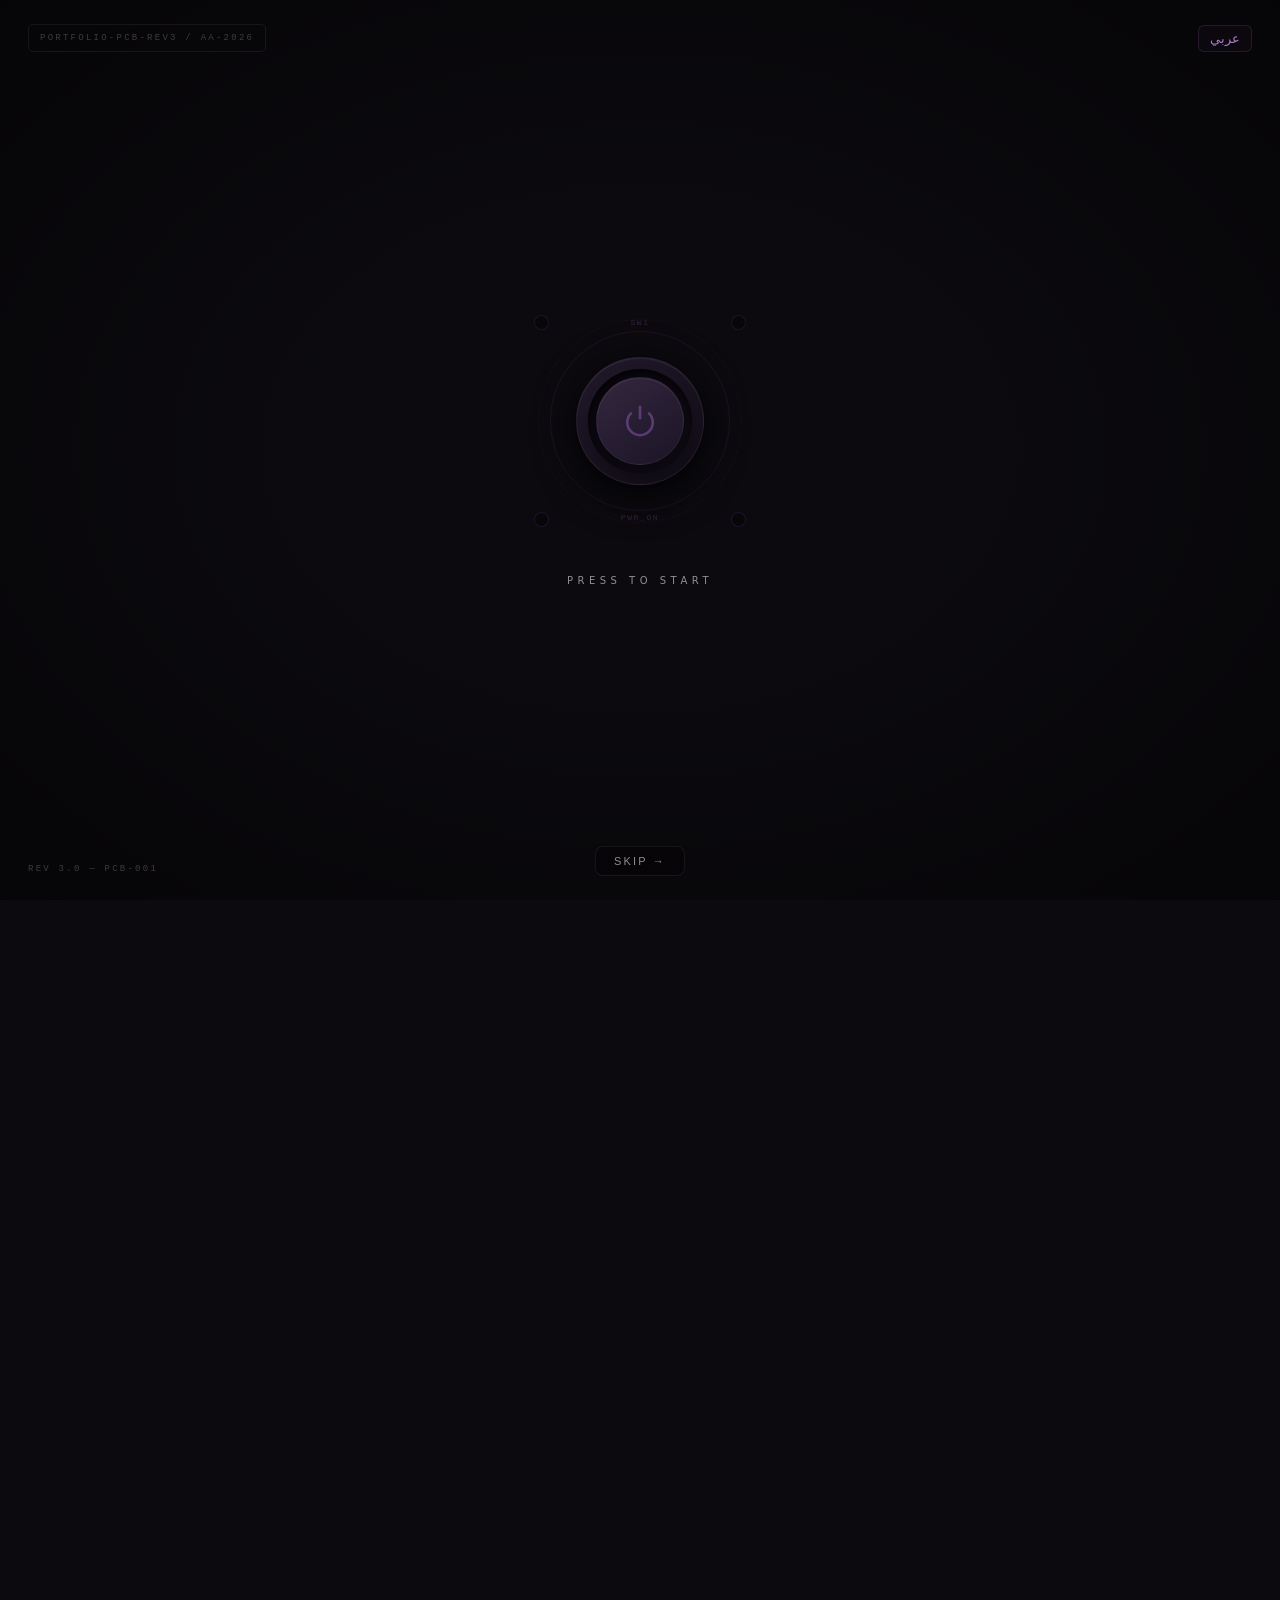
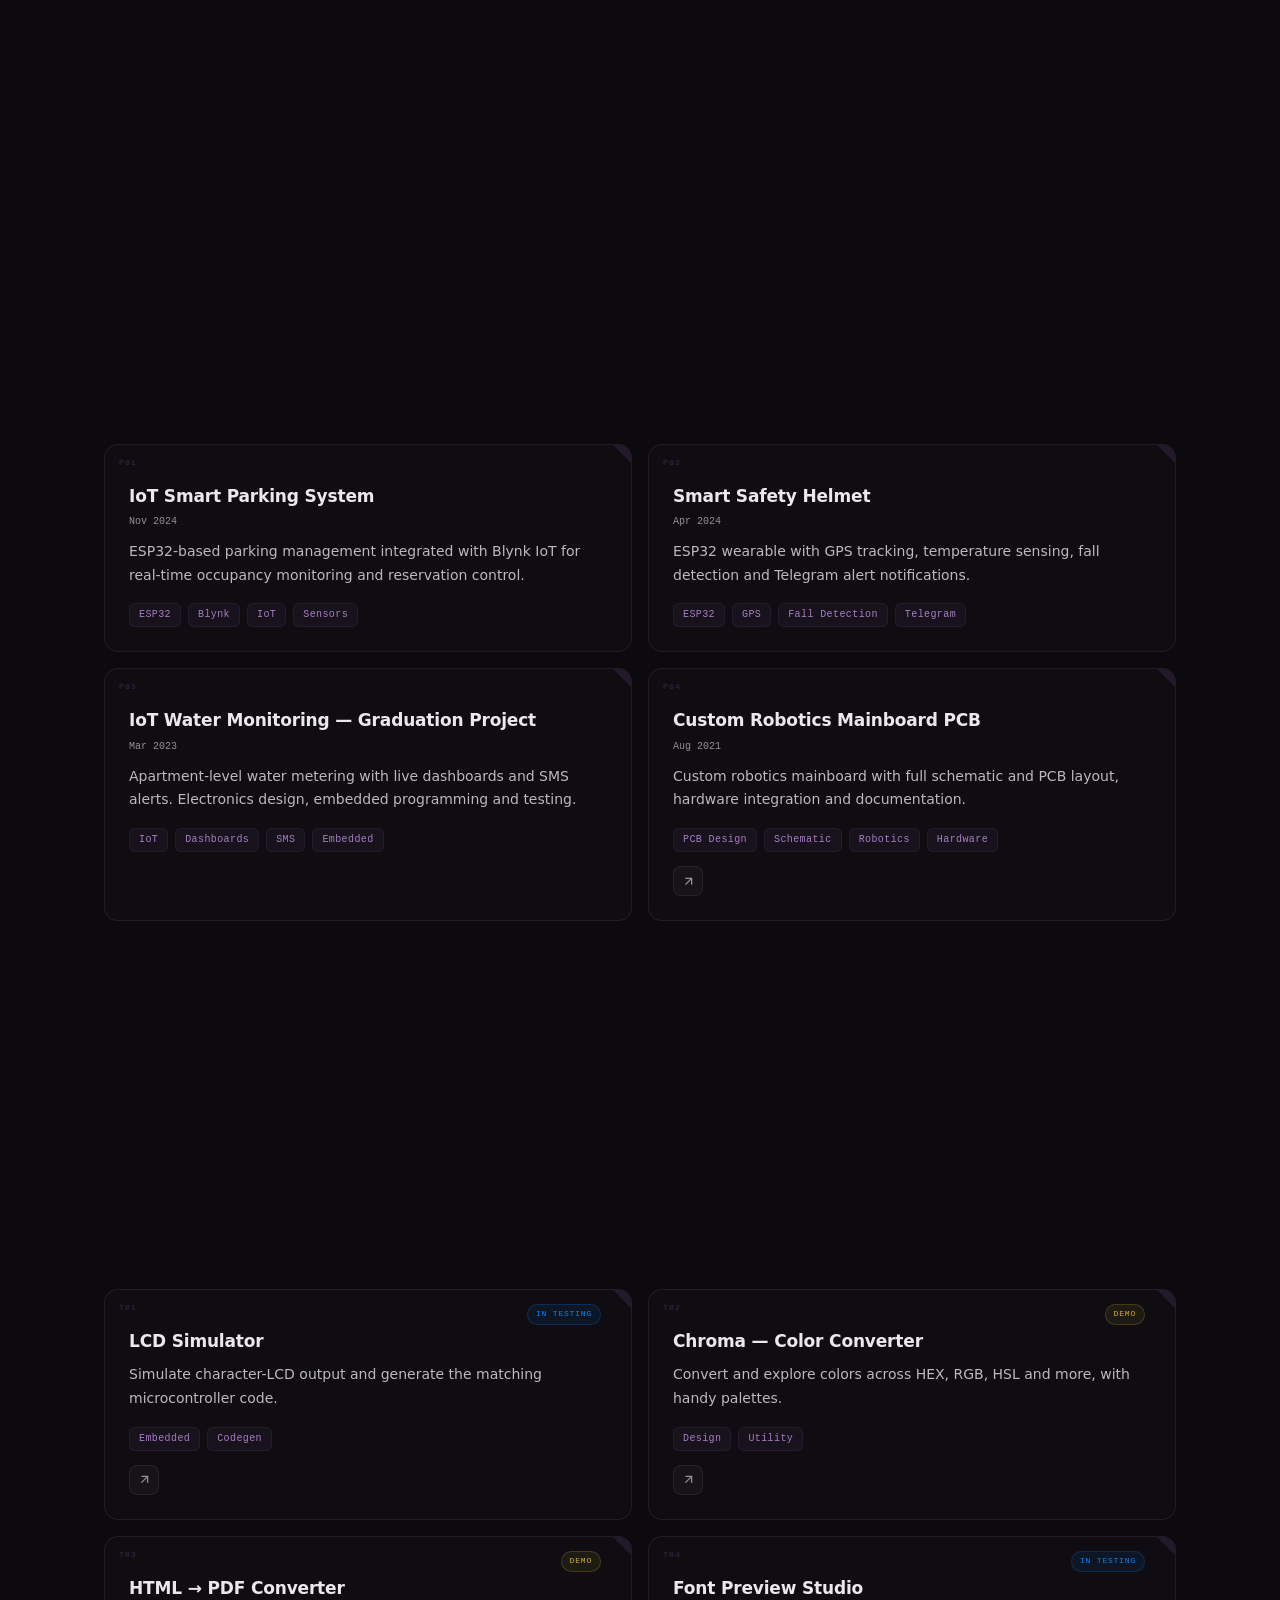
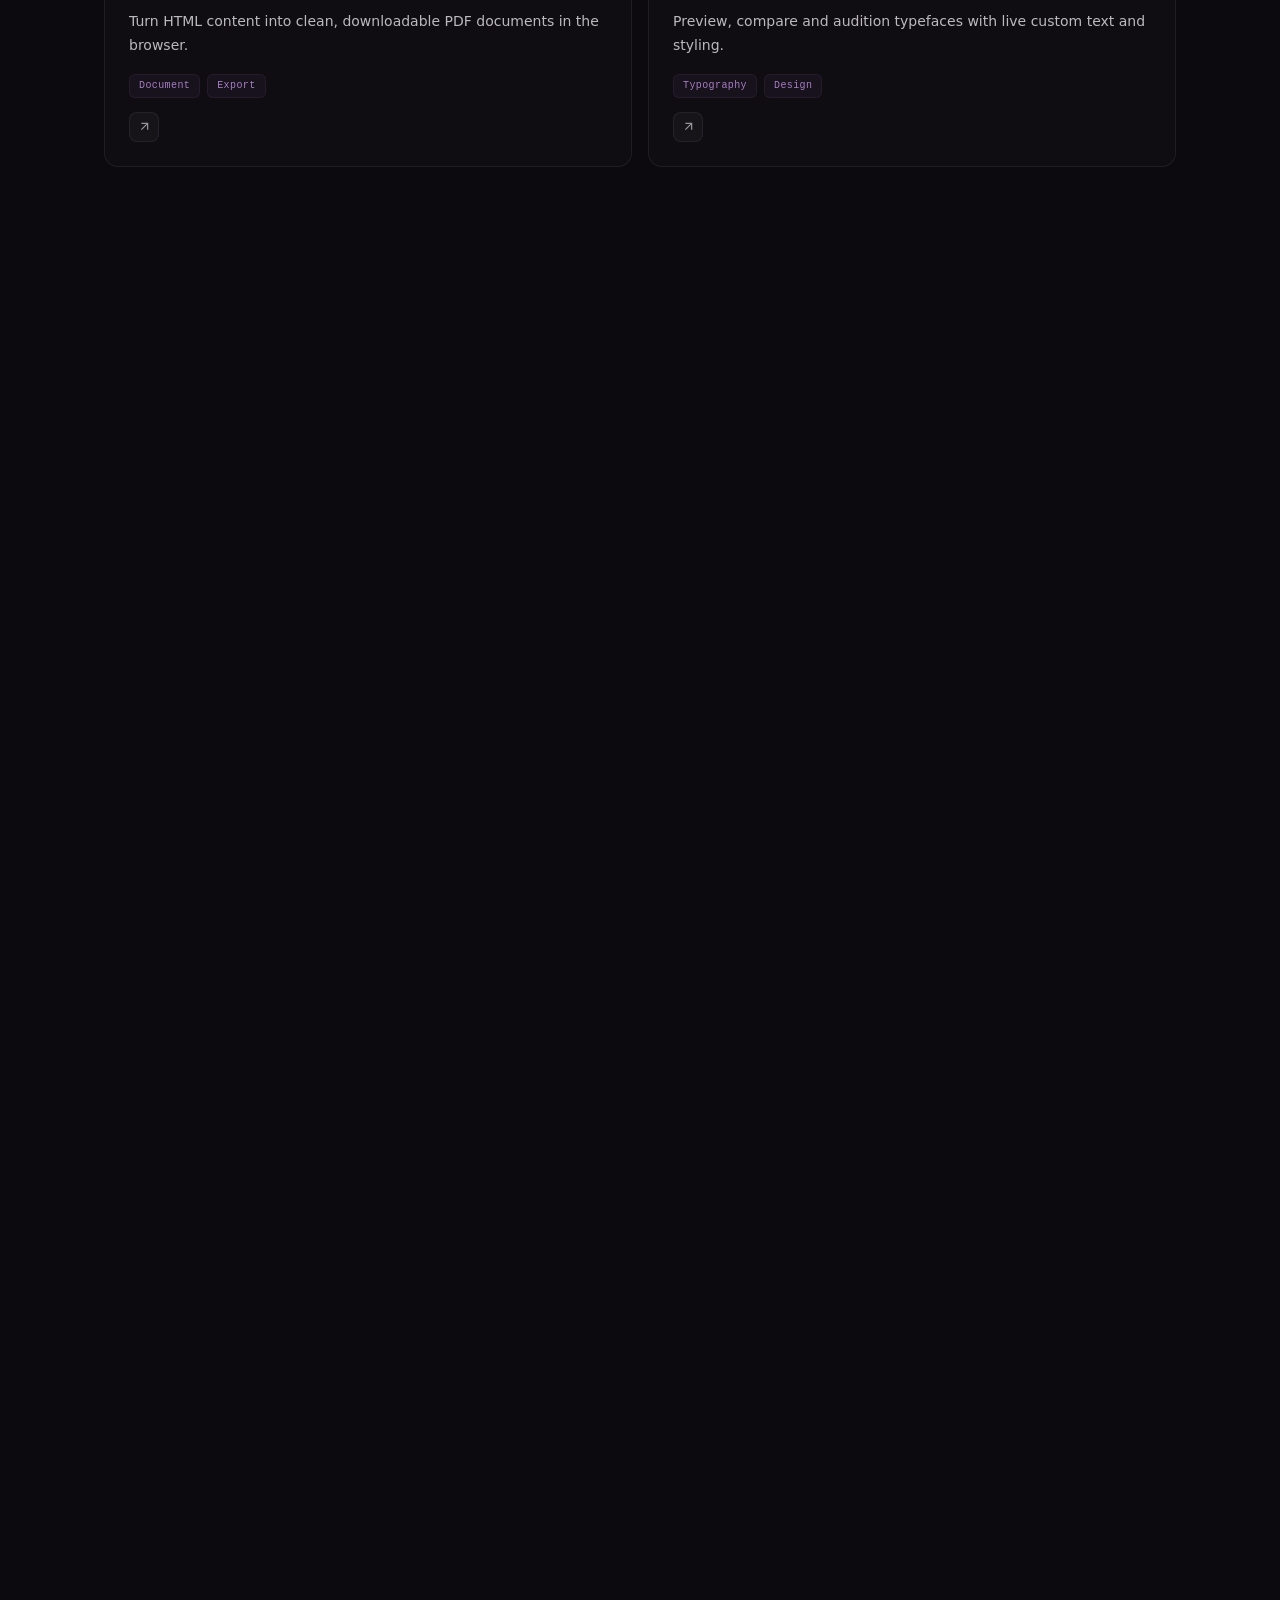
==== index.html @ ec8dbb31 "Add comprehensive SEO/GEO/AEO + return-to-position navigation SEO/GEO/AEO: - Rich meta tags on the h" ====
<!doctype html>
<html lang="en" dir="ltr">
<head>
<meta charset="UTF-8" />
<script>
  // Anchor every relative URL (fetch, href, src — including content.json,
  // tool links, and this modal's model files) to the site's real root, not
  // whatever fake /projects/... or /tools/... path the router later shows
  // in the address bar via pushState/replaceState.
  (function(){
    window.APP_BASE = location.pathname.replace(/\/index\.html$/i,"").replace(/\/+$/,"");
    var base = document.createElement("base");
    base.href = location.origin + window.APP_BASE + "/";
    document.head.appendChild(base);
  })();
</script>
<meta name="viewport" content="width=device-width, initial-scale=1.0" />
<meta name="description" content="Abdullah Alshenaifi — Electronics Engineer. Embedded systems, IoT, PCB design, robotics, and 3D printing." />
<meta http-equiv="Content-Security-Policy" content="default-src 'self'; script-src 'self' 'unsafe-inline' https://cdn.jsdelivr.net; style-src 'self' 'unsafe-inline' https://fonts.googleapis.com; font-src https://fonts.gstatic.com; img-src 'self' data: https:; frame-src 'self' https://p3d.in https://drive.google.com https://*.netlify.app; connect-src 'self' https://formspree.io https://aashenaifi.netlify.app; worker-src 'self' blob:; object-src 'none'; base-uri 'self'" />
<title>Abdullah Alshenaifi — Electronics Engineer</title>
<link rel="icon" href="favicon.svg" type="image/svg+xml" />
<link rel="apple-touch-icon" href="favicon.svg" />

<!-- ══════════ SEO / GEO / AEO ══════════ -->
<meta name="author" content="Abdullah Alshenaifi" />
<meta name="keywords" content="Abdullah Alshenaifi, عبدالله الشنيفي, Electronics Engineer, Embedded Systems, IoT, PCB Design, Robotics, Industrial Automation, 3D Printing, Arduino, Mechatronics, Saudi Arabia, IEEE" />
<meta name="robots" content="index, follow, max-image-preview:large, max-snippet:-1, max-video-preview:-1" />
<meta name="theme-color" content="#0c0a0f" />
<link rel="canonical" href="https://aashenaifi.com/" />

<!-- Open Graph -->
<meta property="og:type" content="profile" />
<meta property="og:site_name" content="Abdullah Alshenaifi" />
<meta property="og:title" content="Abdullah Alshenaifi — Electronics Engineer" />
<meta property="og:description" content="Electronics Engineer & IEEE member specializing in embedded systems, IoT, industrial automation, robotics and 3D printing. Hardware from prototype to reliable deployment." />
<meta property="og:url" content="https://aashenaifi.com/" />
<meta property="og:image" content="https://aashenaifi.com/og-image.png" />
<meta property="og:image:secure_url" content="https://aashenaifi.com/og-image.png" />
<meta property="og:image:type" content="image/png" />
<meta property="og:image:width" content="1200" />
<meta property="og:image:height" content="630" />
<meta property="og:image:alt" content="Abdullah Alshenaifi — Electronics Engineer. Embedded Systems · IoT · PCB · Robotics." />
<meta property="og:locale" content="en_US" />
<meta property="og:locale:alternate" content="ar_SA" />
<meta property="profile:first_name" content="Abdullah" />
<meta property="profile:last_name" content="Alshenaifi" />

<!-- Twitter / X card -->
<meta name="twitter:card" content="summary_large_image" />
<meta name="twitter:title" content="Abdullah Alshenaifi — Electronics Engineer" />
<meta name="twitter:description" content="Electronics Engineer & IEEE member — embedded systems, IoT, PCB design, robotics, industrial automation, 3D printing." />
<meta name="twitter:image" content="https://aashenaifi.com/og-image.png" />
<meta name="twitter:image:alt" content="Abdullah Alshenaifi — Electronics Engineer" />
<meta name="twitter:site" content="@aashenaifi" />
<meta name="twitter:creator" content="@aashenaifi" />

<link rel="preconnect" href="https://fonts.googleapis.com" />
<link rel="preconnect" href="https://fonts.gstatic.com" crossorigin />
<link href="https://fonts.googleapis.com/css2?family=Cairo:wght@300;400;500;600;700;800;900&family=JetBrains+Mono:wght@300;400;500&display=swap" rel="stylesheet" />
<script type="module" src="https://cdn.jsdelivr.net/npm/@google/model-viewer@3.5.0/dist/model-viewer.min.js"></script>

<!-- ══════════ STRUCTURED DATA (Schema.org / JSON-LD) — powers Google rich results + AI answer engines ══════════ -->
<script type="application/ld+json">
{
  "@context": "https://schema.org",
  "@graph": [
    {
      "@type": "Person",
      "@id": "https://aashenaifi.com/#person",
      "name": "Abdullah Alshenaifi",
      "alternateName": "عبدالله الشنيفي",
      "url": "https://aashenaifi.com/",
      "image": "https://aashenaifi.com/og-image.png",
      "jobTitle": "Electronics Engineer",
      "description": "Electronics Engineer & IEEE Professional Member specializing in embedded systems, IoT, industrial automation, robotics, PCB design and 3D printing. Designs and builds hardware that bridges the physical and digital worlds — from prototype to reliable deployment.",
      "email": "mailto:abdullah@aashenaifi.com",
      "telephone": "+966554337765",
      "knowsLanguage": ["ar", "en"],
      "nationality": { "@type": "Country", "name": "Saudi Arabia" },
      "address": { "@type": "PostalAddress", "addressCountry": "SA" },
      "worksFor": {
        "@type": "Organization",
        "name": "The National Company for Glass Industries (Zoujaj)"
      },
      "memberOf": [
        { "@type": "Organization", "name": "IEEE", "url": "https://www.ieee.org/" },
        { "@type": "Organization", "name": "Saudi Council of Engineers (SEC)", "url": "https://www.saudieng.sa/" }
      ],
      "hasCredential": {
        "@type": "EducationalOccupationalCredential",
        "credentialCategory": "Professional Accreditation",
        "recognizedBy": { "@type": "Organization", "name": "Saudi Council of Engineers (SEC)" }
      },
      "knowsAbout": [
        "Electronics Engineering",
        "Embedded Systems",
        "Internet of Things (IoT)",
        "Industrial Automation",
        "Robotics",
        "Control Systems",
        "PCB Design",
        "3D Printing",
        "Arduino Programming",
        "Mechatronics"
      ],
      "sameAs": [
        "https://www.linkedin.com/in/AAShenaifi",
        "https://github.com/AAShenaifi",
        "https://x.com/aashenaifi",
        "https://www.youtube.com/@AAShenaifi",
        "https://instagram.com/AAShenaifi",
        "https://t.me/AAShenaifi"
      ]
    },
    {
      "@type": "WebSite",
      "@id": "https://aashenaifi.com/#website",
      "url": "https://aashenaifi.com/",
      "name": "Abdullah Alshenaifi — Electronics Engineer",
      "description": "Portfolio of Abdullah Alshenaifi, Electronics Engineer: embedded systems, IoT, robotics, PCB design, and free browser-based engineering tools.",
      "inLanguage": ["en", "ar"],
      "author": { "@id": "https://aashenaifi.com/#person" },
      "publisher": { "@id": "https://aashenaifi.com/#person" }
    },
    {
      "@type": "ProfilePage",
      "@id": "https://aashenaifi.com/#webpage",
      "url": "https://aashenaifi.com/",
      "name": "Abdullah Alshenaifi — Electronics Engineer",
      "isPartOf": { "@id": "https://aashenaifi.com/#website" },
      "about": { "@id": "https://aashenaifi.com/#person" },
      "primaryImageOfPage": "https://aashenaifi.com/og-image.png",
      "inLanguage": "en"
    }
  ]
}
</script>

<!-- ══════════ FAQ STRUCTURED DATA (AEO — helps answer engines cite direct answers) ══════════ -->
<script type="application/ld+json">
{
  "@context": "https://schema.org",
  "@type": "FAQPage",
  "mainEntity": [
    {
      "@type": "Question",
      "name": "Who is Abdullah Alshenaifi?",
      "acceptedAnswer": {
        "@type": "Answer",
        "text": "Abdullah Alshenaifi (عبدالله الشنيفي) is a Saudi Electronics Engineer and IEEE Professional Member specializing in embedded systems, IoT, industrial automation, robotics, PCB design, and 3D printing. He is professionally accredited by the Saudi Council of Engineers."
      }
    },
    {
      "@type": "Question",
      "name": "What does Abdullah Alshenaifi specialize in?",
      "acceptedAnswer": {
        "@type": "Answer",
        "text": "He specializes in embedded systems, Internet of Things (IoT), industrial automation, robotics, control systems, PCB design, Arduino programming, mechatronics, and 3D printing — designing and building hardware from prototype to reliable deployment."
      }
    },
    {
      "@type": "Question",
      "name": "How can I contact Abdullah Alshenaifi?",
      "acceptedAnswer": {
        "@type": "Answer",
        "text": "You can reach Abdullah Alshenaifi by email at abdullah@aashenaifi.com, or connect via LinkedIn (linkedin.com/in/AAShenaifi), GitHub (github.com/AAShenaifi), or the contact form on aashenaifi.com."
      }
    },
    {
      "@type": "Question",
      "name": "What free tools does Abdullah Alshenaifi offer?",
      "acceptedAnswer": {
        "@type": "Answer",
        "text": "He builds free browser-based engineering tools including an LCD Simulator, a Chroma color converter, an HTML-to-PDF converter, and a Font Preview Studio, all available at aashenaifi.com/tools."
      }
    }
  ]
}
</script>

<style>
/* ───────────────── TOKENS ───────────────── */
:root{
  --canvas:#0c0a0f;
  --canvas2:#101010;
  --surface:#16121d;
  --mid:#2a1845;
  --lav-800:#3d1d5e;
  --lav:#80519f;          /* primary */
  --lav-light:#a87fc4;
  --lav-200:#e1cce8;
  --white:#fefcff;
  --blue:#0a84ff;         /* electric accent */
  --gold:#d4af37;         /* highlight */
  --line:rgba(225,204,232,0.08);
  --line2:rgba(225,204,232,0.04);
  --t-1:rgba(254,252,255,0.92);
  --t-2:rgba(254,252,255,0.72);   /* ~7:1 — WCAG AAA for normal text */
  --t-3:rgba(254,252,255,0.55);   /* ~5:1 — WCAG AA; non-essential labels */
  --t-4:rgba(254,252,255,0.22);
}
*{box-sizing:border-box;margin:0;padding:0}
html{scroll-behavior:smooth}
body{
  background:var(--canvas);
  color:var(--t-1);
  font-family:'Cairo',system-ui,sans-serif;
  -webkit-font-smoothing:antialiased;
  overflow-x:hidden;
  line-height:1.6;
}
body.locked{overflow:hidden;height:100vh}
.mono{font-family:'JetBrains Mono',monospace}
a{color:inherit;text-decoration:none}
img{display:block}
::selection{background:rgba(128,81,159,0.4);color:var(--white)}
::-webkit-scrollbar{width:8px}
::-webkit-scrollbar-track{background:var(--canvas)}
::-webkit-scrollbar-thumb{background:rgba(128,81,159,0.4);border-radius:4px}
::-webkit-scrollbar-thumb:hover{background:rgba(128,81,159,0.6)}

/* ───────────────── BG LAYERS ───────────────── */
.bg-fixed{position:fixed;inset:0;z-index:0;pointer-events:none}
.dotgrid{
  position:absolute;inset:0;opacity:.5;
  background:rgba(128,81,159,.16);
  -webkit-mask-image:url("pcb-trace-pattern.svg");
  mask-image:url("pcb-trace-pattern.svg");
  -webkit-mask-repeat:repeat;
  mask-repeat:repeat;
  -webkit-mask-size:480px 395px;
  mask-size:480px 395px;
}
.measgrid{
  position:absolute;inset:0;
  background-image:linear-gradient(rgba(128,81,159,.035) 1px,transparent 1px);
  background-size:100% 70px;
}
.orb{position:absolute;border-radius:50%;filter:blur(90px);opacity:.5}
.orb1{width:600px;height:600px;top:-10%;right:-8%;background:radial-gradient(circle,rgba(128,81,159,.22),transparent 70%)}
.orb2{width:500px;height:500px;bottom:5%;left:-10%;background:radial-gradient(circle,rgba(10,132,255,.12),transparent 70%)}
.scanline{position:fixed;left:0;right:0;top:0;height:2px;z-index:60;pointer-events:none;
  background:linear-gradient(90deg,transparent,rgba(10,132,255,.18),transparent);
  animation:scan 9s linear infinite}
@keyframes scan{from{transform:translateY(-10px)}to{transform:translateY(100vh)}}

/* ───────────────── KEYFRAMES ───────────────── */
@keyframes floaty{0%,100%{transform:translateY(0)}50%{transform:translateY(-14px)}}
@keyframes blink{0%,100%{opacity:1}50%{opacity:0}}
@keyframes pulse{0%,100%{opacity:.5;transform:scale(1)}50%{opacity:1;transform:scale(1.12)}}
@keyframes shimmer{0%{background-position:-200% 0}100%{background-position:200% 0}}
@keyframes fadeUp{from{opacity:0;transform:translateY(24px)}to{opacity:1;transform:translateY(0)}}
.reveal{opacity:0}
.reveal.in{animation:fadeUp .7s cubic-bezier(.4,0,.2,1) forwards}

/* ───────────────── BOOT / LAUNCH ───────────────── */
#boot{position:fixed;inset:0;z-index:100;background:var(--canvas);display:flex;align-items:center;justify-content:center;
  transition:opacity .7s ease,transform .7s ease}
#boot.gone{opacity:0;transform:scale(1.02);pointer-events:none}
.boot-vignette{position:absolute;inset:0;background:radial-gradient(ellipse 80% 80% at 50% 50%,transparent 30%,rgba(0,0,0,.7))}
.boot-top,.boot-bot{position:absolute;left:28px;right:28px;display:flex;align-items:center;justify-content:space-between}
.boot-top{top:24px}.boot-bot{bottom:24px}
.chip{font-size:9px;letter-spacing:.25em;text-transform:uppercase;color:var(--t-4);
  border:1px solid var(--line);border-radius:5px;padding:6px 11px}
.idle{position:relative;z-index:2;display:flex;flex-direction:column;align-items:center;gap:42px}
.pad{position:relative;width:220px;height:220px;display:flex;align-items:center;justify-content:center}
.pad .ring{position:absolute;border-radius:50%}
.pad .ring1{inset:20px;border:1px solid rgba(128,81,159,.12)}
.pad .ring2{inset:8px;border:1px dashed rgba(128,81,159,.07)}
.hole{position:absolute;width:15px;height:15px;border-radius:50%;border:1px solid rgba(128,81,159,.18);background:rgba(0,0,0,.4)}
.refdes{position:absolute;font-size:8px;letter-spacing:.2em;color:rgba(128,81,159,.35);font-family:'JetBrains Mono',monospace}
.pbtn{position:relative;width:128px;height:128px;border:none;background:none;cursor:pointer;border-radius:50%}
.pbtn .glow{position:absolute;inset:-22px;border-radius:50%;background:radial-gradient(circle,rgba(128,81,159,.22),transparent 70%);opacity:0;transition:.3s}
.pbtn:hover .glow{opacity:1}
.pbtn .base{position:absolute;inset:0;border-radius:50%;background:linear-gradient(145deg,#221a2c,#0f0b14);
  border:1px solid rgba(225,204,232,.08);box-shadow:0 10px 40px rgba(0,0,0,.9),inset 0 1px 0 rgba(255,255,255,.05)}
.pbtn .groove{position:absolute;inset:12px;border-radius:50%;background:linear-gradient(145deg,#0a0810,#16101e);box-shadow:inset 0 3px 10px rgba(0,0,0,.9)}
.pbtn .cap{position:absolute;inset:20px;border-radius:50%;display:flex;align-items:center;justify-content:center;
  background:linear-gradient(145deg,#34273f,#1b1426);border:1px solid rgba(225,204,232,.06);
  box-shadow:0 5px 18px rgba(0,0,0,.7),inset 0 1px 0 rgba(255,255,255,.06);transition:transform .15s,box-shadow .15s}
.pbtn:hover .cap{transform:translateY(-2px)}
.pbtn:active .cap{transform:translateY(3px);box-shadow:0 2px 8px rgba(0,0,0,.9),inset 0 3px 6px rgba(0,0,0,.7)}
.pbtn svg{width:34px;height:34px;stroke:rgba(128,81,159,.6);transition:.2s}
.pbtn:hover svg{stroke:var(--lav-light);filter:drop-shadow(0 0 8px rgba(128,81,159,.6))}
.press{font-size:10px;letter-spacing:.45em;text-transform:uppercase;color:var(--t-3);animation:pulse 2.8s ease-in-out infinite}
.skip{position:absolute;bottom:24px;left:50%;transform:translateX(-50%);font-size:11px;letter-spacing:.2em;
  text-transform:uppercase;color:var(--t-3);border:1px solid var(--line);padding:8px 18px;border-radius:8px;
  cursor:pointer;background:rgba(0,0,0,.3);transition:.2s;z-index:3}
.skip:hover{color:var(--lav-light);border-color:rgba(128,81,159,.35)}
/* boot terminal */
#bootlog{position:relative;z-index:2;display:none;flex-direction:column;align-items:center;gap:20px}
#bootLogo{height:150px;display:flex;align-items:center;justify-content:center}
#bootLogo img{width:150px;height:150px;filter:drop-shadow(0 0 22px rgba(10,132,255,.45))}
.leds{display:flex;gap:14px}
.led-wrap{display:flex;flex-direction:column;align-items:center;gap:6px}
.led{width:10px;height:10px;border-radius:50%;background:#1a1a1a}
.led-wrap span{font-size:8px;letter-spacing:.15em;color:var(--t-4);font-family:'JetBrains Mono',monospace}
.term{width:520px;max-width:90vw;border:1px solid var(--line);border-radius:10px;background:rgba(0,0,0,.5);overflow:hidden}
.term-bar{display:flex;align-items:center;gap:7px;padding:9px 14px;border-bottom:1px solid var(--line2);background:rgba(0,0,0,.3)}
.dot{width:8px;height:8px;border-radius:50%;background:rgba(255,255,255,.12)}
.term-bar .lbl{font-size:10px;color:var(--t-4);margin-left:6px;font-family:'JetBrains Mono',monospace}
.term-body{padding:16px;font-family:'JetBrains Mono',monospace;font-size:11.5px;line-height:1.7;min-height:170px}
.term-body p{opacity:0}
.cursor{display:inline-block;width:7px;height:14px;background:var(--lav-light);animation:blink 1.1s step-end infinite;vertical-align:middle}
.bar{width:520px;max-width:90vw;height:2px;background:rgba(255,255,255,.06);border-radius:2px;overflow:hidden}
.bar i{display:block;height:100%;width:0;background:linear-gradient(90deg,var(--lav),var(--blue),var(--lav));border-radius:2px;transition:width 2s cubic-bezier(.4,0,.2,1)}

/* ───────────────── HEADER ───────────────── */
header{position:fixed;top:0;left:0;right:0;z-index:50;backdrop-filter:blur(20px);
  background:rgba(12,10,15,.82);border-bottom:1px solid var(--line2);transform:translateY(-70px);
  transition:transform .5s cubic-bezier(.4,0,.2,1)}
header.show{transform:translateY(0)}
header .topline{position:absolute;top:0;left:0;right:0;height:1px;background:linear-gradient(90deg,transparent,var(--lav),var(--blue),transparent);opacity:.4}
.hwrap{max-width:1120px;margin:0 auto;padding:0 24px;height:60px;display:flex;align-items:center;justify-content:space-between}
.brand{display:flex;align-items:center;gap:11px}
.brand img{width:30px;height:30px;object-fit:contain;filter:drop-shadow(0 0 6px rgba(128,81,159,.5))}
.brand .nm{font-weight:700;font-size:14px;letter-spacing:-.01em}
.brand .ti{font-family:'JetBrains Mono',monospace;font-size:9px;letter-spacing:.2em;text-transform:uppercase;color:var(--lav-light);margin-top:1px}
nav{display:flex;align-items:center;gap:2px}
nav button{position:relative;background:none;border:none;cursor:pointer;font-family:'Cairo',sans-serif;
  font-size:14px;color:var(--t-3);padding:7px 13px;border-radius:7px;transition:color .2s,background .2s}
nav button:hover{color:var(--t-2)}
nav button.active{color:var(--lav-light);background:rgba(128,81,159,.1);border:1px solid rgba(128,81,159,.18)}
.hctrl{display:flex;align-items:center;gap:8px}
.langbtn{font-family:'Cairo',sans-serif;font-size:13px;letter-spacing:0;color:var(--lav-light);
  border:1px solid rgba(128,81,159,.22);background:rgba(128,81,159,.05);padding:5px 11px;border-radius:6px;cursor:pointer;transition:.2s}
.langbtn:hover{background:rgba(128,81,159,.14)}
.burger{display:none;background:none;border:none;color:var(--t-2);cursor:pointer;padding:6px}
.mobnav{display:none;flex-direction:column;border-top:1px solid var(--line2);padding:10px 18px;gap:2px}
.mobnav button{text-align:start;background:none;border:none;color:var(--t-3);font-family:'Cairo',sans-serif;
  font-size:15px;padding:11px 12px;border-radius:9px;cursor:pointer}
.mobnav button.active{color:var(--lav-light);background:rgba(128,81,159,.1)}

/* ───────────────── LAYOUT ───────────────── */
main{position:relative;z-index:1}
section{padding:110px 0;position:relative}
.wrap{max-width:1120px;margin:0 auto;padding:0 24px}
.wrap-narrow{max-width:680px;margin:0 auto;padding:0 24px}
.eyebrow{display:flex;align-items:center;gap:12px;margin-bottom:16px}
.eyebrow .ln{width:32px;height:1px;background:linear-gradient(90deg,var(--lav),transparent)}
.eyebrow span{font-family:'JetBrains Mono',monospace;font-size:10px;letter-spacing:.35em;text-transform:uppercase;color:var(--lav-light)}
.eyebrow.center{justify-content:center}
.h2{font-weight:800;font-size:clamp(28px,4vw,42px);letter-spacing:-.02em;line-height:1.1;margin-bottom:8px}
.sub{font-size:16px;color:var(--t-3);font-weight:300}
.gold{color:var(--gold)}
.acc{color:var(--lav-light)}

/* ───────────────── HERO ───────────────── */
#home{min-height:100vh;display:flex;align-items:center;padding-top:60px}
.hero-grid{display:grid;grid-template-columns:1fr 360px;gap:56px;align-items:center}
.hero-eyebrow{display:flex;align-items:center;gap:12px;margin-bottom:26px}
.hero-eyebrow .ln{width:34px;height:1px;background:var(--lav)}
.hero-eyebrow span{font-family:'JetBrains Mono',monospace;font-size:10px;letter-spacing:.35em;text-transform:uppercase;color:var(--lav-light)}
.hname{font-weight:800;font-size:clamp(42px,7vw,78px);line-height:.98;letter-spacing:-.03em;margin-bottom:10px}
.htitle{font-weight:500;font-size:clamp(19px,3vw,27px);color:var(--t-3);margin-bottom:26px}
.hsum{font-size:16px;color:var(--t-2);font-weight:300;max-width:520px;margin-bottom:30px;line-height:1.75}
/* oscilloscope */
.scope{max-width:460px;margin-bottom:30px}
.scope-top{display:flex;justify-content:space-between;margin-bottom:6px}
.scope-top span{font-family:'JetBrains Mono',monospace;font-size:9px;letter-spacing:.1em}
.scope-top .a{color:rgba(128,81,159,.6)}.scope-top .b{color:var(--t-4)}
.scope-box{position:relative;border:1px solid rgba(128,81,159,.18);border-radius:10px;background:rgba(0,0,0,.4);overflow:hidden;height:96px}
.scope-box canvas{width:100%;height:100%;display:block}
.scope-grid{position:absolute;inset:0;pointer-events:none;
  background-image:linear-gradient(rgba(128,81,159,.08) 1px,transparent 1px),linear-gradient(90deg,rgba(128,81,159,.08) 1px,transparent 1px);
  background-size:100% 24px,46px 100%}
.pills{display:flex;flex-wrap:wrap;gap:10px}
.pill{display:flex;align-items:center;gap:8px;padding:7px 14px;border-radius:99px;font-family:'JetBrains Mono',monospace;font-size:11px;letter-spacing:.03em}
.pill.green{background:rgba(34,197,94,.07);border:1px solid rgba(34,197,94,.16);color:rgba(74,222,128,.8)}
.pill.lav{background:rgba(128,81,159,.07);border:1px solid rgba(128,81,159,.16);color:var(--t-2)}
.pill .ld{width:6px;height:6px;border-radius:50%;background:#22c55e;animation:blink 2s ease-in-out infinite}
/* right panel */
.hero-right{display:flex;flex-direction:column;gap:26px}
.model-wrap{position:relative;width:100%;height:240px}
.model-wrap .mglow{position:absolute;inset:0;background:radial-gradient(circle,rgba(128,81,159,.25),transparent 65%);filter:blur(24px)}
model-viewer{width:100%;height:100%;--poster-color:transparent;background:transparent;position:relative;z-index:1}
.model-fallback{width:100%;height:100%;display:flex;align-items:center;justify-content:center;animation:floaty 6s ease-in-out infinite}
.model-fallback img{width:75%;height:75%;object-fit:contain;filter:drop-shadow(0 0 30px rgba(128,81,159,.5))}
model-viewer{cursor:grab}
model-viewer:active{cursor:grabbing}
.drag-hint{position:absolute;bottom:6px;left:50%;transform:translateX(-50%);z-index:2;display:flex;align-items:center;gap:7px;
  font-family:'JetBrains Mono',monospace;font-size:9px;letter-spacing:.2em;color:var(--t-3);pointer-events:none;
  padding:5px 11px;border-radius:99px;background:rgba(12,10,15,.6);border:1px solid var(--line);
  backdrop-filter:blur(6px);transition:opacity .4s;animation:pulse 3s ease-in-out infinite}
.drag-hint svg{width:13px;height:13px;color:var(--lav-light)}
.drag-hint.hidden{opacity:0}
.spec{border:1px solid var(--line);border-radius:14px;background:rgba(255,255,255,.012);padding:18px 20px}
.spec-head{display:flex;align-items:center;justify-content:space-between;margin-bottom:12px}
.spec-head span{font-family:'JetBrains Mono',monospace;font-size:9px;letter-spacing:.3em;color:var(--lav-light)}
.spec-row{display:flex;justify-content:space-between;padding:9px 0;border-bottom:1px solid var(--line2);font-family:'JetBrains Mono',monospace;font-size:11.5px}
.spec-row:last-child{border-bottom:none}
.spec-row .k{color:var(--t-3);letter-spacing:.05em;text-transform:uppercase;font-size:10px}
.spec-row .v{color:var(--t-2)}.spec-row .v.a{color:var(--lav-light)}

/* ───────────────── ABOUT ───────────────── */
.about-grid{display:grid;grid-template-columns:1fr 1fr;gap:40px;margin-top:8px}
.bio{font-size:15.5px;color:var(--t-2);font-weight:300;line-height:1.85}
.tl{position:relative;padding-inline-start:22px}
.tl::before{content:"";position:absolute;inset-inline-start:4px;top:6px;bottom:6px;width:1px;background:linear-gradient(var(--lav),transparent)}
.tl-item{position:relative;padding-bottom:22px}
.tl-item:last-child{padding-bottom:0}
.tl-item::before{content:"";position:absolute;inset-inline-start:-22px;top:6px;width:9px;height:9px;border-radius:50%;background:var(--lav);box-shadow:0 0 0 4px rgba(128,81,159,.12)}
.tl-item h4{font-size:15px;font-weight:700}
.tl-item h4 a{color:var(--lav-light)}
.tl-item .role{font-family:'JetBrains Mono',monospace;font-size:11px;color:var(--t-3);margin-top:2px}
.skills{display:flex;flex-wrap:wrap;gap:9px;margin-top:30px}
.skill{font-family:'JetBrains Mono',monospace;font-size:12px;color:var(--t-2);padding:7px 13px;border-radius:8px;
  background:rgba(128,81,159,.06);border:1px solid rgba(128,81,159,.14);transition:.2s}
.skill:hover{border-color:rgba(128,81,159,.4);color:var(--lav-light);transform:translateY(-2px)}

/* ───────────────── CARDS (projects/tools) ───────────────── */
.cards{display:grid;grid-template-columns:1fr 1fr;gap:16px}
.card{position:relative;border:1px solid var(--line);border-radius:14px;background:rgba(255,255,255,.014);
  padding:24px;transition:.3s;overflow:hidden}
.card:hover{border-color:rgba(128,81,159,.3);background:rgba(255,255,255,.03);box-shadow:0 0 34px rgba(128,81,159,.07)}
.card .corner{position:absolute;top:0;inset-inline-end:0;width:0;height:0;border-style:solid;
  border-width:0 18px 18px 0;border-color:transparent rgba(128,81,159,.18) transparent transparent;transition:.3s}
.card:hover .corner{border-color:transparent rgba(128,81,159,.5) transparent transparent}
.card .pnum{position:absolute;top:12px;inset-inline-start:14px;font-family:'JetBrains Mono',monospace;font-size:8px;letter-spacing:.15em;color:rgba(128,81,159,.4)}
.card h3{font-size:17px;font-weight:700;margin:14px 0 4px;letter-spacing:-.01em;transition:.2s;padding-inline-end:24px}
.card:hover h3{color:var(--lav-light)}
.card .date{font-family:'JetBrains Mono',monospace;font-size:10px;color:var(--t-3);margin-bottom:10px}
.card p{font-size:14px;color:var(--t-2);font-weight:300;margin-bottom:16px;line-height:1.7}
.tags{display:flex;flex-wrap:wrap;gap:7px}
.tag{font-family:'JetBrains Mono',monospace;font-size:10px;letter-spacing:.04em;color:var(--lav-light);
  background:rgba(128,81,159,.07);border:1px solid rgba(128,81,159,.14);padding:3px 9px;border-radius:6px}
.card .links{display:flex;gap:8px;margin-top:14px}
.icbtn{width:30px;height:30px;border-radius:8px;display:flex;align-items:center;justify-content:center;
  background:rgba(255,255,255,.03);border:1px solid var(--line);color:var(--t-3);transition:.2s}
.icbtn:hover{color:var(--lav-light);border-color:rgba(128,81,159,.35);background:rgba(128,81,159,.1)}
.icbtn svg{width:15px;height:15px}
.badge{position:absolute;top:14px;inset-inline-end:30px;font-family:'JetBrains Mono',monospace;font-size:8px;letter-spacing:.1em;
  text-transform:uppercase;padding:3px 8px;border-radius:99px}
.badge.demo{color:var(--gold);background:rgba(212,175,55,.08);border:1px solid rgba(212,175,55,.22)}
.badge.wip{color:var(--blue);background:rgba(10,132,255,.08);border:1px solid rgba(10,132,255,.22)}
.tools-note{font-family:'JetBrains Mono',monospace;font-size:11px;color:var(--t-3);margin-top:18px;
  padding:12px 16px;border-inline-start:2px solid rgba(212,175,55,.4);background:rgba(212,175,55,.03);border-radius:0 8px 8px 0}
.card.clickable{cursor:pointer}

/* ───────────────── PROJECT DETAIL MODAL ───────────────── */
.proj-modal{position:fixed;inset:0;z-index:200;display:none;align-items:center;justify-content:center;padding:24px;
  background:rgba(10,8,14,.82);backdrop-filter:blur(6px)}
.proj-modal.open{display:flex}
.proj-modal-box{position:relative;max-width:720px;width:100%;max-height:86vh;overflow-y:auto;
  border:1px solid var(--line);border-radius:18px;background:#16121d;padding:32px;box-shadow:0 20px 60px rgba(0,0,0,.5)}
.proj-modal-close{position:absolute;top:16px;inset-inline-end:16px;width:34px;height:34px;border-radius:9px;
  display:flex;align-items:center;justify-content:center;background:rgba(255,255,255,.03);border:1px solid var(--line);
  color:var(--t-3);cursor:pointer;transition:.2s}
.proj-modal-close:hover{color:var(--lav-light);border-color:rgba(128,81,159,.35);background:rgba(128,81,159,.1)}
.proj-modal-box h3{font-size:22px;font-weight:700;margin:0 40px 6px 0;letter-spacing:-.01em}
.proj-modal-box .date{font-family:'JetBrains Mono',monospace;font-size:11px;color:var(--t-3);margin-bottom:16px}
.proj-modal-gallery{display:grid;grid-template-columns:repeat(auto-fill,minmax(140px,1fr));gap:10px;margin-bottom:18px}
.proj-modal-gallery img{width:100%;height:110px;object-fit:cover;border-radius:10px;border:1px solid var(--line);cursor:pointer;transition:.2s}
.proj-modal-gallery img:hover{border-color:rgba(128,81,159,.4);transform:scale(1.02)}
.proj-modal-box p{font-size:14.5px;color:var(--t-2);font-weight:300;margin-bottom:18px;line-height:1.8}
.proj-embed{margin-bottom:18px;border-radius:12px;overflow:hidden;border:1px solid var(--line)}
.proj-embed iframe{width:100%;height:420px;display:block;border:0;background:#0d0a12}
.proj-code{margin-top:18px;border-radius:12px;overflow:hidden;border:1px solid var(--line);background:#0d0a12}
.proj-code-bar{display:flex;align-items:center;justify-content:space-between;padding:9px 14px;
  border-bottom:1px solid var(--line);font-family:'JetBrains Mono',monospace;font-size:11px;color:var(--t-3)}
.proj-code-bar a{color:var(--lav-light);text-decoration:none}
.proj-code-bar a:hover{opacity:.75}
.proj-code pre{margin:0;padding:16px;max-height:360px;overflow:auto}
.proj-code code{font-family:'JetBrains Mono',monospace;font-size:12px;line-height:1.7;color:var(--t-2);white-space:pre}
.proj-code.hidden{display:none}

/* ───────────────── FORM ───────────────── */
form{display:flex;flex-direction:column;gap:18px}
.field label{display:block;font-family:'JetBrains Mono',monospace;font-size:10px;letter-spacing:.25em;text-transform:uppercase;color:var(--t-3);margin-bottom:8px}
.field input,.field select,.field textarea{width:100%;padding:12px 15px;background:rgba(255,255,255,.025);
  border:1px solid var(--line);border-radius:10px;color:var(--t-1);font-size:14px;font-family:'Cairo',sans-serif;outline:none;transition:.2s}
.field textarea{resize:none;line-height:1.6}
.field input:focus,.field select:focus,.field textarea:focus{border-color:rgba(128,81,159,.4);background:rgba(128,81,159,.05)}
.field select{appearance:none;cursor:pointer}
.field option{background:#16121d}
.btn{display:inline-flex;align-items:center;justify-content:center;gap:9px;padding:13px 22px;border-radius:11px;
  font-family:'Cairo',sans-serif;font-size:14px;font-weight:600;cursor:pointer;transition:.2s;border:1px solid rgba(128,81,159,.24);
  background:rgba(128,81,159,.12);color:var(--lav-light)}
.btn:hover{background:rgba(128,81,159,.22);box-shadow:0 0 22px rgba(128,81,159,.18)}
.btn svg{width:16px;height:16px}
.btn.gold{border-color:rgba(212,175,55,.28);background:rgba(212,175,55,.1);color:var(--gold)}
.btn.gold:hover{background:rgba(212,175,55,.18);box-shadow:0 0 22px rgba(212,175,55,.15)}
.btn.full{width:100%}

/* ───────────────── CV ───────────────── */
.cv-card{display:flex;align-items:center;gap:20px;flex-wrap:wrap;border:1px solid var(--line);border-radius:16px;
  background:rgba(255,255,255,.015);padding:24px;max-width:640px}
.cv-card-ic{width:54px;height:54px;border-radius:13px;flex-shrink:0;display:flex;align-items:center;justify-content:center;
  background:rgba(128,81,159,.1);border:1px solid rgba(128,81,159,.2);color:var(--lav-light)}
.cv-card-ic svg{width:26px;height:26px}
.cv-card-meta{flex:1;min-width:160px}
.cv-card-meta h3{font-size:14px;color:var(--t-1);letter-spacing:.02em;margin-bottom:4px}
.cv-card-meta p{font-size:12.5px;color:var(--t-3);font-weight:300}
.cv-card-actions{display:flex;gap:10px;flex-wrap:wrap}
.cv-card-actions .btn{padding:10px 16px;font-size:13px}
.cv-preview-frame{display:none;margin-top:22px;border:1px solid var(--line);border-radius:14px;overflow:hidden}
.cv-preview-frame.show{display:block}
.cv-preview-frame iframe{width:100%;height:76vh;min-height:520px;border:none;display:block}

/* ───────────────── CONTACT ───────────────── */
.contact-cards{display:grid;grid-template-columns:1fr 1fr;gap:12px;margin-bottom:30px}
.cc{display:flex;align-items:center;gap:15px;padding:18px;border:1px solid var(--line);border-radius:16px;background:rgba(255,255,255,.015)}
.cc .ci{width:42px;height:42px;border-radius:11px;flex-shrink:0;display:flex;align-items:center;justify-content:center;
  background:rgba(128,81,159,.09);border:1px solid rgba(128,81,159,.18);color:var(--lav-light)}
.cc .ci svg{width:19px;height:19px}
.cc .cv-val{flex:1;min-width:0}
.cc .cv-val p{font-size:14px;color:var(--t-1);white-space:nowrap;overflow:hidden;text-overflow:ellipsis;margin-bottom:3px}
.copybtn{display:inline-flex;align-items:center;gap:6px;background:none;border:none;cursor:pointer;
  font-family:'JetBrains Mono',monospace;font-size:10px;letter-spacing:.05em;color:var(--t-3);transition:.2s}
.copybtn:hover{color:var(--lav-light)}.copybtn.done{color:rgba(74,222,128,.8)}
.copybtn svg{width:12px;height:12px}
.divider{display:flex;align-items:center;gap:16px;margin:28px 0}
.divider .ln{flex:1;height:1px;background:var(--line2)}
.divider span{font-family:'JetBrains Mono',monospace;font-size:9px;letter-spacing:.2em;color:var(--t-4)}
.socials{display:flex;flex-wrap:wrap;justify-content:center;gap:11px;margin-bottom:30px}
.soc{width:46px;height:46px;border-radius:12px;display:flex;align-items:center;justify-content:center;
  background:rgba(255,255,255,.025);border:1px solid var(--line);color:var(--t-3);transition:.2s}
.soc:hover{transform:translateY(-3px);background:rgba(255,255,255,.06);box-shadow:0 6px 16px rgba(0,0,0,.3)}
.soc svg{width:20px;height:20px;display:block}
.vcard-wrap{display:flex;justify-content:center}
footer{margin-top:80px;padding-top:26px;border-top:1px solid var(--line2);text-align:center}
footer p{font-family:'JetBrains Mono',monospace;font-size:11px;color:var(--t-4)}

/* ───────────────── RESPONSIVE ───────────────── */
@media(max-width:880px){
  .hero-grid{grid-template-columns:1fr;gap:38px}
  .hero-right{display:flex}
  .model-wrap{height:200px}
  .about-grid,.cards,.contact-cards{grid-template-columns:1fr}
  nav{display:none}
  .burger{display:block}
  header.menu-open .mobnav{display:flex}
  section{padding:84px 0}
}
/* Arabic must always render in Cairo — JetBrains Mono has no Arabic glyphs */
[dir="rtl"] body,[dir="rtl"] body *{font-family:'Cairo',sans-serif !important}
</style>
</head>
<body class="locked">
<script>
  // Restore the real deep-link path stashed by 404.html before the router
  // runs. (APP_BASE itself was already computed in <head>, before this.)
  (function(){
    var p = sessionStorage.getItem("redirectPath");
    if(p){
      sessionStorage.removeItem("redirectPath");
      var target = window.APP_BASE + p;
      if(target !== location.pathname + location.search + location.hash) history.replaceState(null, "", target);
    }
  })();
</script>

<!-- BACKGROUND -->
<div class="bg-fixed">
  <div class="dotgrid"></div>
  <div class="measgrid"></div>
  <div class="orb orb1"></div>
  <div class="orb orb2"></div>
</div>
<div class="scanline"></div>

<!-- Preload the Cairo Arabic subset on first paint so AR text renders in Cairo instantly -->
<div aria-hidden="true" style="position:absolute;left:-9999px;top:0;width:0;height:0;overflow:hidden;font-family:'Cairo',sans-serif">
  <span style="font-weight:300">عبدالله الشنيفي مهندس إلكترونيات</span>
  <span style="font-weight:500">عبدالله الشنيفي مهندس إلكترونيات</span>
  <span style="font-weight:800">عبدالله الشنيفي مهندس إلكترونيات</span>
</div>

<!-- ───────── BOOT / LAUNCH ───────── -->
<div id="boot">
  <div class="boot-vignette"></div>
  <div class="boot-top">
    <div class="chip mono">PORTFOLIO-PCB-REV3 / AA-2026</div>
    <button class="langbtn" id="bootLang">عربي</button>
  </div>

  <!-- idle -->
  <div class="idle" id="bootIdle">
    <div class="pad">
      <div class="ring ring1"></div><div class="ring ring2"></div>
      <div class="hole" style="top:4px;left:4px"></div>
      <div class="hole" style="top:4px;right:4px"></div>
      <div class="hole" style="bottom:4px;left:4px"></div>
      <div class="hole" style="bottom:4px;right:4px"></div>
      <div class="refdes" style="top:6px;left:50%;transform:translateX(-50%)">SW1</div>
      <div class="refdes" style="bottom:6px;left:50%;transform:translateX(-50%)">PWR_ON</div>
      <button class="pbtn" id="powerBtn" aria-label="Power on">
        <div class="glow"></div><div class="base"></div><div class="groove"></div>
        <div class="cap">
          <svg viewBox="0 0 24 24" fill="none" stroke-width="1.8" stroke-linecap="round"><path d="M12 2v8"/><path d="M18.36 6.64A9 9 0 1 1 5.64 6.64"/></svg>
        </div>
      </button>
    </div>
    <p class="press" data-t="pressToStart">PRESS TO START</p>
  </div>

  <!-- boot log -->
  <div id="bootlog">
    <div id="bootLogo"></div>
    <div class="leds" id="leds"></div>
    <div class="term">
      <div class="term-bar"><i class="dot"></i><i class="dot"></i><i class="dot"></i><span class="lbl">system.boot — serial0</span></div>
      <div class="term-body" id="termBody"></div>
    </div>
    <div class="bar"><i id="progBar"></i></div>
  </div>

  <button class="skip" id="skipBtn" data-t="skip">SKIP →</button>
  <div class="boot-bot"><span class="chip mono" style="border:none;padding:0">REV 3.0 — PCB-001</span></div>
</div>

<!-- ───────── HEADER ───────── -->
<header id="header">
  <div class="topline"></div>
  <div class="hwrap">
    <div class="brand">
      <img src="https://qtrypzzcjebvfcihiynt.supabase.co/storage/v1/object/public/base44-prod/public/6987808e9eda95172160f684/460cc74dc_mylogo1o5Ungrouped.png" alt="Logo"/>
      <div>
        <div class="nm" data-t="fullName">Abdullah Alshenaifi</div>
        <div class="ti" data-t="title">Electronics Engineer</div>
      </div>
    </div>
    <nav id="nav"></nav>
    <div class="hctrl">
      <button class="langbtn" id="langBtn" aria-label="Switch language / تغيير اللغة">عربي</button>
      <button class="burger" id="burger" aria-label="Menu" aria-expanded="false">
        <svg width="20" height="20" viewBox="0 0 24 24" fill="none" stroke="currentColor" stroke-width="2"><path d="M3 12h18M3 6h18M3 18h18"/></svg>
      </button>
    </div>
  </div>
  <div class="mobnav" id="mobnav"></div>
</header>

<main>
  <!-- ───────── HERO ───────── -->
  <section id="home">
    <div class="wrap">
      <div class="hero-grid">
        <div>
          <div class="hero-eyebrow reveal"><div class="ln"></div><span data-t="heroGreeting">HELLO, I'M</span></div>
          <h1 class="hname reveal" data-t="fullName">Abdullah Alshenaifi</h1>
          <p class="htitle reveal" data-t="title">Electronics Engineer</p>
          <p class="hsum reveal" data-t="heroSummary">Electronics Engineer &amp; IEEE member specializing in embedded systems, IoT, industrial automation, robotics and 3D printing. I design and build hardware that bridges the physical and digital worlds — from prototype to reliable deployment.</p>
          <div class="scope reveal">
            <div class="scope-top"><span class="a mono" id="scopeLabel">CH1 — SINE</span><span class="b mono" id="scopeTime">10kHz · 1ms/div</span></div>
            <div class="scope-box"><div class="scope-grid"></div><canvas id="scope"></canvas></div>
          </div>
          <div class="pills reveal">
            <div class="pill green"><span class="ld"></span><span data-t="available">Available for opportunities</span></div>
            <div class="pill lav"><svg width="12" height="12" viewBox="0 0 24 24" fill="none" stroke="currentColor" stroke-width="2" style="color:var(--lav-light)"><path d="M21 10c0 7-9 13-9 13s-9-6-9-13a9 9 0 0 1 18 0z"/><circle cx="12" cy="10" r="3"/></svg><span data-t="basedIn">Riyadh, SA</span></div>
          </div>
        </div>
        <div class="hero-right reveal">
          <div class="model-wrap">
            <div class="mglow"></div>
            <model-viewer id="mv" src="logo.glb" alt="Interactive 3D logo — drag to rotate"
              camera-controls touch-action="pan-y" auto-rotate auto-rotate-delay="2500"
              rotation-per-second="24deg" interaction-prompt="auto" interaction-prompt-threshold="3000"
              min-camera-orbit="auto auto auto" max-camera-orbit="auto auto auto"
              exposure="1.15" shadow-intensity="0" reveal="auto"
              style="--poster-color:transparent">
              <div slot="poster" class="model-fallback"><img src="logo-anim.svg" alt="Logo"/></div>
              <div slot="progress-bar"></div>
            </model-viewer>
            <div class="drag-hint" id="dragHint">
              <svg viewBox="0 0 24 24" fill="none" stroke="currentColor" stroke-width="1.8" stroke-linecap="round"><path d="M12 3v3M12 18v3M3 12h3M18 12h3"/><circle cx="12" cy="12" r="4"/></svg>
              <span data-t="dragRotate">DRAG TO ROTATE</span>
            </div>
          </div>
          <div class="spec">
            <div class="spec-head"><span>DEVICE SPEC</span><svg width="12" height="12" viewBox="0 0 24 24" fill="none" stroke="var(--lav-light)" stroke-width="2"><path d="M13 2L3 14h9l-1 8 10-12h-9z"/></svg></div>
            <div class="spec-row"><span class="k">MCU</span><span class="v a">ESP32 / STM32</span></div>
            <div class="spec-row"><span class="k" data-t="specProto">Proto</span><span class="v">PCB + 3D Print</span></div>
            <div class="spec-row"><span class="k">IoT</span><span class="v a">MQTT / HTTP / BLE</span></div>
            <div class="spec-row"><span class="k">PLC</span><span class="v">Ladder / SCADA</span></div>
            <div class="spec-row"><span class="k" data-t="specLoc">Location</span><span class="v">Riyadh, SA</span></div>
            <div class="spec-row"><span class="k" data-t="specStatus">Status</span><span class="v a">● ONLINE</span></div>
          </div>
        </div>
      </div>
    </div>
  </section>

  <!-- ───────── ABOUT ───────── -->
  <section id="about">
    <div class="wrap">
      <div class="eyebrow reveal"><div class="ln"></div><span data-t="aboutTag">ABOUT</span></div>
      <h2 class="h2 reveal" data-t="aboutTitle">About Me</h2>
      <p class="sub reveal" data-t="aboutSub">Engineer · Educator · Maker</p>
      <div class="about-grid">
        <p class="bio reveal" data-t="aboutCont">An ambitious Electronics Engineer and IEEE Professional Member with a strong foundation in IoT, robotics, and control systems. Currently serving as an Electronics Engineer at the National Company for Glass Industries (Zoujaj), specializing in troubleshooting, automation, and industrial systems optimization. Formerly a lecturer at Princess Nourah bint Abdulrahman University, delivering practical training in Arduino programming, embedded systems, and mechatronics integration. Co-owner of Alamat Robotics, where advanced electronics and PCB designs were developed for robotics and 3D-printing projects. Experienced in technical instruction, product prototyping, and applied research, and professionally accredited by the Saudi Council of Engineers (SEC).</p>
        <div class="reveal">
          <div class="eyebrow" style="margin-bottom:20px"><div class="ln"></div><span data-t="expTag">EXPERIENCE</span></div>
          <div class="tl" id="timeline"></div>
        </div>
      </div>
      <div class="eyebrow reveal" style="margin-top:48px"><div class="ln"></div><span data-t="skillsTag">SKILLS</span></div>
      <div class="skills reveal" id="skills"></div>
    </div>
  </section>

  <!-- ───────── PROJECTS ───────── -->
  <section id="projects">
    <div class="wrap">
      <div class="eyebrow reveal"><div class="ln"></div><span data-t="projectsTag">PROJECTS</span></div>
      <h2 class="h2 reveal" data-t="projectsTitle">Projects</h2>
      <p class="sub reveal" data-t="projectsSubtitle">Hardware, IoT & automation builds</p>
      <div class="cards" id="projGrid" style="margin-top:36px"></div>
    </div>
  </section>

  <!-- ───────── PROJECT DETAIL MODAL ───────── -->
  <div class="proj-modal" id="projModal">
    <div class="proj-modal-box" role="dialog" aria-modal="true">
      <div class="proj-modal-close" id="projModalClose" title="Close">
        <svg viewBox="0 0 24 24" fill="none" stroke="currentColor" stroke-width="2" style="width:16px;height:16px"><path d="M18 6L6 18M6 6l12 12"/></svg>
      </div>
      <div id="projModalBody"></div>
    </div>
  </div>

  <!-- ───────── AI TOOLS ───────── -->
  <section id="tools">
    <div class="wrap">
      <div class="eyebrow reveal"><div class="ln"></div><span data-t="toolsTag">AI TOOLS</span></div>
      <h2 class="h2 reveal" data-t="toolsTitle">Tools I Built</h2>
      <p class="sub reveal" data-t="toolsSubtitle">Web utilities crafted with AI — experimental</p>
      <div class="cards" id="toolsGrid" style="margin-top:36px"></div>
      <p class="tools-note reveal mono" data-t="toolsNote"></p>
    </div>
  </section>

  <!-- ───────── SERVICES ───────── -->
  <section id="services">
    <div class="wrap-narrow">
      <div class="eyebrow reveal"><div class="ln"></div><span data-t="servicesTag">SERVICES</span></div>
      <h2 class="h2 reveal" data-t="servicesTitle">Request a Service</h2>
      <p class="sub reveal" data-t="servicesSubtitle">Let's build something together</p>
      <div id="formZone" class="reveal" style="margin-top:30px"></div>
    </div>
  </section>

  <!-- ───────── CV ───────── -->
  <section id="cv">
    <div class="wrap">
      <div class="eyebrow reveal"><div class="ln"></div><span data-t="cvTag">RÉSUMÉ</span></div>
      <h2 class="h2 reveal" data-t="cvTitle">Curriculum Vitae</h2>
      <p class="sub reveal" data-t="cvSubtitle">Full résumé available on request</p>
      <div class="reveal" style="margin-top:32px">
        <div class="cv-card">
          <div class="cv-card-ic">
            <svg viewBox="0 0 24 24" fill="none" stroke="currentColor" stroke-width="1.6"><path d="M14 2H6a2 2 0 0 0-2 2v16a2 2 0 0 0 2 2h12a2 2 0 0 0 2-2V8z"/><path d="M14 2v6h6M9 13h6M9 17h4"/></svg>
          </div>
          <div class="cv-card-meta">
            <h3 class="mono">CV — Abdullah Alshenaifi</h3>
            <p data-t="cvFileNote">PDF · Electronics Engineer · EN / AR</p>
          </div>
          <div class="cv-card-actions">
            <a class="btn gold" id="cvDownload" href="#">
              <svg viewBox="0 0 24 24" fill="none" stroke="currentColor" stroke-width="2"><path d="M21 15v4a2 2 0 0 1-2 2H5a2 2 0 0 1-2-2v-4M7 10l5 5 5-5M12 15V3"/></svg>
              <span data-t="download">Download CV (PDF)</span>
            </a>
          </div>
        </div>
        <div id="cvPreviewWrap" class="cv-preview-frame">
          <iframe id="cvIframe" src="" title="CV Preview" referrerpolicy="no-referrer"></iframe>
        </div>
      </div>
    </div>
  </section>

  <!-- ───────── CONTACT ───────── -->
  <section id="contact">
    <div class="wrap-narrow">
      <div class="eyebrow center reveal"><div class="ln"></div><span data-t="contactTag">CONTACT</span><div class="ln" style="background:linear-gradient(270deg,var(--lav),transparent)"></div></div>
      <h2 class="h2 reveal" style="text-align:center" data-t="contactTitle">Get in Touch</h2>
      <p class="sub reveal" style="text-align:center" data-t="contactSubtitle">Let's discuss your next project</p>
      <div style="margin-top:36px">
        <div class="contact-cards reveal">
          <div class="cc">
            <div class="ci"><svg viewBox="0 0 24 24" fill="none" stroke="currentColor" stroke-width="2"><rect x="2" y="4" width="20" height="16" rx="2"/><path d="M22 7l-10 5L2 7"/></svg></div>
            <div class="cv-val"><p id="ccEmail">abdullah@aashenaifi.com</p><button class="copybtn" id="copyEmail" data-copy="abdullah@aashenaifi.com"><svg viewBox="0 0 24 24" fill="none" stroke="currentColor" stroke-width="2"><rect x="9" y="9" width="13" height="13" rx="2"/><path d="M5 15H4a2 2 0 0 1-2-2V4a2 2 0 0 1 2-2h9a2 2 0 0 1 2 2v1"/></svg><span data-t="copyEmail">Copy Email</span></button></div>
          </div>
          <div class="cc">
            <div class="ci"><svg viewBox="0 0 24 24" fill="none" stroke="currentColor" stroke-width="2"><path d="M22 16.92v3a2 2 0 0 1-2.18 2 19.79 19.79 0 0 1-8.63-3.07 19.5 19.5 0 0 1-6-6 19.79 19.79 0 0 1-3.07-8.67A2 2 0 0 1 4.11 2h3a2 2 0 0 1 2 1.72c.13.96.36 1.9.7 2.81a2 2 0 0 1-.45 2.11L8.09 9.91a16 16 0 0 0 6 6l1.27-1.27a2 2 0 0 1 2.11-.45c.91.34 1.85.57 2.81.7A2 2 0 0 1 22 16.92z"/></svg></div>
            <div class="cv-val"><p dir="ltr" id="ccPhone">+966 55 433 7765</p><button class="copybtn" id="copyPhone" data-copy="+966554337765"><svg viewBox="0 0 24 24" fill="none" stroke="currentColor" stroke-width="2"><rect x="9" y="9" width="13" height="13" rx="2"/><path d="M5 15H4a2 2 0 0 1-2-2V4a2 2 0 0 1 2-2h9a2 2 0 0 1 2 2v1"/></svg><span data-t="copyPhone">Copy Phone</span></button></div>
          </div>
        </div>
        <div class="divider reveal"><div class="ln"></div><span data-t="socialTag">SOCIAL</span><div class="ln"></div></div>
        <div class="socials reveal" id="socials"></div>
        <div class="vcard-wrap reveal">
          <button class="btn gold" id="vcardBtn">
            <svg viewBox="0 0 24 24" fill="none" stroke="currentColor" stroke-width="2"><path d="M16 21v-2a4 4 0 0 0-4-4H6a4 4 0 0 0-4 4v2"/><circle cx="9" cy="7" r="4"/><path d="M19 8v6M22 11h-6"/></svg>
            <span data-t="addToContacts">Add to Contacts</span>
          </button>
        </div>
        <footer class="reveal"><p>© <span id="year"></span> Abdullah Alshenaifi. <span data-t="allRights">All rights reserved.</span></p></footer>
      </div>
    </div>
  </section>
</main>

<script>
/* ═══════════════ DATA ═══════════════ */
const T = {
  en:{
    pressToStart:"PRESS TO START", skip:"SKIP →",
    fullName:"Abdullah Alshenaifi", title:"Electronics Engineer",
    home:"Home", about:"About", projects:"Projects", tools:"AI Tools", services:"Services", cv:"CV", contact:"Contact",
    heroGreeting:"HELLO, I'M",
    heroSummary:"Electronics Engineer & IEEE member specializing in embedded systems, IoT, industrial automation, robotics and 3D printing. I design and build hardware that bridges the physical and digital worlds — from prototype to reliable deployment.",
    available:"Available for opportunities", basedIn:"Riyadh, SA",
    specProto:"Proto", specLoc:"Location", specStatus:"Status",
    aboutTag:"ABOUT", aboutTitle:"About Me", aboutSub:"Engineer · Educator · Maker",
    aboutCont:"An ambitious Electronics Engineer and IEEE Professional Member with a strong foundation in IoT, robotics, and control systems. Currently serving as an Electronics Engineer at the National Company for Glass Industries (Zoujaj), specializing in troubleshooting, automation, and industrial systems optimization. Formerly a lecturer at Princess Nourah bint Abdulrahman University, delivering practical training in Arduino programming, embedded systems, and mechatronics integration. Co-owner of Alamat Robotics, where advanced electronics and PCB designs were developed for robotics and 3D-printing projects. Experienced in technical instruction, product prototyping, and applied research, and professionally accredited by the Saudi Council of Engineers (SEC).",
    expTag:"EXPERIENCE", skillsTag:"SKILLS",
    projectsTag:"PROJECTS", projectsTitle:"Projects", projectsSubtitle:"Hardware, IoT & automation builds",
    toolsTag:"AI TOOLS", toolsTitle:"Tools I Built", toolsSubtitle:"Web utilities crafted with AI — experimental",
    toolsNote:"⚠ These tools are demos / works-in-progress, still under testing. Features may change or break.",
    servicesTag:"SERVICES", servicesTitle:"Request a Service", servicesSubtitle:"Let's build something together",
    nameLabel:"Name", contactLabel:"Email / Phone", serviceType:"Service Type", messageLabel:"Message",
    selectService:"Select a service type", submit:"Send Request",
    namePlaceholder:"Your full name", contactPlaceholder:"email@example.com or +966...", messagePlaceholder:"Describe your project or requirements...",
    training:"Training", pcbDesign:"PCB Design", prototype:"Prototype Development", printing3d:"3D Printing", troubleshooting:"Troubleshooting", consultation:"Technical Consultation",
    cvTag:"RÉSUMÉ", cvTitle:"Curriculum Vitae", cvSubtitle:"Full résumé available on request", download:"Download CV (PDF)", viewCv:"View CV", cvFileNote:"PDF · Electronics Engineer · EN / AR",
    formError:"Couldn't send. Please email me directly.", formSentTitle:"Request sent", formSentMsg:"Thanks — I'll get back to you soon.",
    contactTag:"CONTACT", contactTitle:"Get in Touch", contactSubtitle:"Let's discuss your next project",
    copyEmail:"Copy Email", copyPhone:"Copy Phone", copied:"Copied!", socialTag:"SOCIAL", addToContacts:"Add to Contacts", allRights:"All rights reserved.",
    open:"Open", visit:"Visit", dragRotate:"DRAG TO ROTATE",
  },
  ar:{
    pressToStart:"اضغط للبدء", skip:"تخطّي ←",
    fullName:"عبدالله الشنيفي", title:"مهندس إلكترونيات",
    home:"الرئيسية", about:"نبذة", projects:"المشاريع", tools:"أدوات الذكاء", services:"الخدمات", cv:"السيرة", contact:"تواصل",
    heroGreeting:"مرحباً، أنا",
    heroSummary:"مهندس إلكترونيات وعضو في IEEE، متخصص في الأنظمة المدمجة وإنترنت الأشياء والأتمتة الصناعية والروبوتات والطباعة ثلاثية الأبعاد. أصمم وأبني أجهزة تربط بين العالم المادي والرقمي — من النموذج الأولي إلى النشر الموثوق.",
    available:"متاح للفرص الوظيفية", basedIn:"الرياض، السعودية",
    specProto:"النماذج", specLoc:"الموقع", specStatus:"الحالة",
    aboutTag:"نبذة", aboutTitle:"نبذة عني", aboutSub:"مهندس · مدرّب · صانع",
    aboutCont:"مهندس إلكترونيات طموح وعضو محترف في IEEE، بخبرة في إنترنت الأشياء والروبوتات وأنظمة التحكم. أعمل حاليًا مهندسَ إلكترونيات في الشركة الوطنية لصناعة الزجاج (زجاج)، ومتخصصًا في صيانة الأنظمة الصناعية واستكشاف الأعطال والأتمتة وتحسين الأداء. عملت سابقًا محاضرًا في جامعة الأميرة نورة بنت عبدالرحمن، وقدمت تدريبًا عمليًا في برمجة الأردوينو والأنظمة المضمنة وتكامل الميكاترونكس. شريك مؤسس في علامات للروبوتات، حيث طُوّرت إلكترونيات متقدمة وتصاميم دوائر مطبوعة لمشاريع روبوتية وطباعة ثلاثية الأبعاد. لدي خبرة في التدريب التقني وتصميم النماذج الأولية والبحث التطبيقي، ومعتمد مهنيًا من الهيئة السعودية للمهندسين.",
    expTag:"الخبرات", skillsTag:"المهارات",
    projectsTag:"المشاريع", projectsTitle:"المشاريع", projectsSubtitle:"مشاريع أجهزة وإنترنت الأشياء والأتمتة",
    toolsTag:"أدوات الذكاء", toolsTitle:"أدوات صنعتها", toolsSubtitle:"أدوات ويب بُنيت بمساعدة الذكاء الاصطناعي — تجريبية",
    toolsNote:"⚠ هذه الأدوات نسخ تجريبية / قيد التطوير وما زالت تحت الاختبار. قد تتغير الميزات أو تتعطل.",
    servicesTag:"الخدمات", servicesTitle:"طلب خدمة", servicesSubtitle:"لنبنِ شيئاً معاً",
    nameLabel:"الاسم", contactLabel:"البريد / الهاتف", serviceType:"نوع الخدمة", messageLabel:"الرسالة",
    selectService:"اختر نوع الخدمة", submit:"إرسال الطلب",
    namePlaceholder:"الاسم الكامل", contactPlaceholder:"email@example.com أو 966+...", messagePlaceholder:"صف مشروعك أو متطلباتك...",
    training:"تدريب", pcbDesign:"تصميم PCB", prototype:"تطوير نماذج أولية", printing3d:"طباعة ثلاثية الأبعاد", troubleshooting:"حل المشكلات", consultation:"استشارة تقنية",
    cvTag:"السيرة", cvTitle:"السيرة الذاتية", cvSubtitle:"السيرة الكاملة متاحة عند الطلب", download:"تحميل السيرة (PDF)", viewCv:"عرض السيرة", cvFileNote:"PDF · مهندس إلكترونيات · EN / AR",
    formError:"تعذّر الإرسال. يرجى مراسلتي عبر البريد مباشرة.", formSentTitle:"تم إرسال الطلب", formSentMsg:"شكراً — سأعود إليك قريباً.",
    contactTag:"تواصل", contactTitle:"تواصل معي", contactSubtitle:"لنتحدث عن مشروعك القادم",
    copyEmail:"نسخ البريد", copyPhone:"نسخ الرقم", copied:"تم النسخ!", socialTag:"تواصل", addToContacts:"إضافة لجهات الاتصال", allRights:"جميع الحقوق محفوظة.",
    open:"فتح", visit:"زيارة", dragRotate:"اسحب للتدوير",
  }
};

const NAV = ["home","about","projects","tools","services","cv","contact"];

let EXPERIENCE = [
  {en:"Alamat Robotics", ar:"علامات للروبوتات", roleEn:"Co-Owner · Apr 2019 – Present", roleAr:"شريك مؤسس · أبريل 2019 – الآن", url:"https://linktr.ee/alamat.robotics"},
  {en:"Princess Nourah bint Abdulrahman University", ar:"جامعة الأميرة نورة بنت عبدالرحمن", roleEn:"Lecturer · Jan 2025 – Jun 2026", roleAr:"محاضر · يناير 2025 – يونيو 2026", url:"https://pnu.edu.sa"},
  {en:"The National Company for Glass Industries", ar:"الشركة الوطنية لصناعة الزجاج (زجاج)", roleEn:"Electronics Engineer · Dec 2024 – Dec 2025", roleAr:"مهندس إلكترونيات · ديسمبر 2024 – ديسمبر 2025", url:null},
  {en:"Tuwaiq Academy", ar:"أكاديمية طويق", roleEn:"Instructor · Jul 2024 – Aug 2024", roleAr:"مدرب · يوليو 2024 – أغسطس 2024", url:"https://tuwaiq.edu.sa"},
];

let SKILLS = [
  {en:"Soldering SMT & THT", ar:"لحام SMD و THT"},
  {en:"3D Modeling & Printing", ar:"تصميم وطباعة ثلاثية الأبعاد"},
  {en:"PLC Programming", ar:"برمجة الحاكمات (PLC)"},
  {en:"Arduino", ar:"الأردوينو"},
  {en:"Proteus", ar:"Proteus"},
  {en:"MicroC", ar:"MicroC"},
  {en:"C++", ar:"C++"},
  {en:"IoT / MQTT", ar:"إنترنت الأشياء / MQTT"},
  {en:"PCB Design", ar:"تصميم الدوائر المطبوعة"},
  {en:"Microsoft Office", ar:"برامج الأوفيس"},
];

let PROJECTS = [
  {titleEn:"IoT Smart Parking System", titleAr:"نظام مواقف ذكية (IoT)",
   descEn:"ESP32-based parking management integrated with Blynk IoT for real-time occupancy monitoring and reservation control.",
   descAr:"نظام إدارة مواقف يعتمد على ESP32 مدمج مع Blynk لمراقبة الإشغال والحجز في الوقت الفعلي.",
   date:"Nov 2024", tags:["ESP32","Blynk","IoT","Sensors"], url:null},
  {titleEn:"Smart Safety Helmet", titleAr:"خوذة سلامة ذكية",
   descEn:"ESP32 wearable with GPS tracking, temperature sensing, fall detection and Telegram alert notifications.",
   descAr:"جهاز يُلبَس يعتمد على ESP32 مع تتبع GPS واستشعار الحرارة وكشف السقوط وتنبيهات عبر تيليجرام.",
   date:"Apr 2024", tags:["ESP32","GPS","Fall Detection","Telegram"], url:null},
  {titleEn:"IoT Water Monitoring — Graduation Project", titleAr:"مراقبة المياه (IoT) — مشروع التخرج",
   descEn:"Apartment-level water metering with live dashboards and SMS alerts. Electronics design, embedded programming and testing.",
   descAr:"قياس استهلاك المياه على مستوى الشقق مع لوحات حية وتنبيهات SMS. تصميم إلكتروني وبرمجة مدمجة واختبار.",
   date:"Mar 2023", tags:["IoT","Dashboards","SMS","Embedded"], url:"https://linktr.ee/smartflows"},
  {titleEn:"Custom Robotics Mainboard PCB", titleAr:"لوحة تحكم روبوت مخصصة (PCB)",
   descEn:"Custom robotics mainboard with full schematic and PCB layout, hardware integration and documentation.",
   descAr:"لوحة تحكم روبوت مخصصة بمخطط كامل وتصميم PCB، وتكامل عتادي وتوثيق.",
   date:"Aug 2021", tags:["PCB Design","Schematic","Robotics","Hardware"], url:"https://github.com/AAShenaifi/Robots_MainboardPCB"},
];

let TOOLS = [
  {titleEn:"LCD Simulator", titleAr:"محاكي شاشات LCD", descEn:"Simulate character-LCD output and generate the matching microcontroller code.", descAr:"محاكاة شاشات LCD النصية وتوليد كود المتحكم المطابق.", url:"https://lcd-simulatorcode.netlify.app/", tags:["Embedded","Codegen"], badge:"wip"},
  {titleEn:"Chroma — Color Converter", titleAr:"كروما — محوّل الألوان", descEn:"Convert and explore colors across HEX, RGB, HSL and more, with handy palettes.", descAr:"تحويل واستكشاف الألوان بين HEX و RGB و HSL والمزيد مع لوحات جاهزة.", url:"https://chroma-color-converter.netlify.app", tags:["Design","Utility"], badge:"demo"},
  {titleEn:"HTML → PDF Converter", titleAr:"محوّل HTML إلى PDF", descEn:"Turn HTML content into clean, downloadable PDF documents in the browser.", descAr:"تحويل محتوى HTML إلى ملفات PDF نظيفة قابلة للتحميل من المتصفح.", url:"https://htmltopdfconv.netlify.app/", tags:["Document","Export"], badge:"demo"},
  {titleEn:"Font Preview Studio", titleAr:"استوديو معاينة الخطوط", descEn:"Preview, compare and audition typefaces with live custom text and styling.", descAr:"معاينة ومقارنة الخطوط مع نص مخصص حي وتنسيقات مباشرة.", url:"https://font-preview-studio.netlify.app/", tags:["Typography","Design"], badge:"wip"},
];

let SOCIALS = [
  {label:"LinkedIn", url:"https://www.linkedin.com/in/AAShenaifi", color:"#0a84ff", svg:'<path d="M16 8a6 6 0 0 1 6 6v7h-4v-7a2 2 0 0 0-4 0v7h-4v-7a6 6 0 0 1 6-6z"/><rect x="2" y="9" width="4" height="12"/><circle cx="4" cy="4" r="2"/>', stroke:true},
  {label:"GitHub", url:"https://github.com/AAShenaifi", color:"#fefcff", svg:'<path d="M9 19c-5 1.5-5-2.5-7-3m14 6v-3.87a3.37 3.37 0 0 0-.94-2.61c3.14-.35 6.44-1.54 6.44-7A5.44 5.44 0 0 0 20 4.77 5.07 5.07 0 0 0 19.91 1S18.73.65 16 2.48a13.38 13.38 0 0 0-7 0C6.27.65 5.09 1 5.09 1A5.07 5.07 0 0 0 5 4.77a5.44 5.44 0 0 0-1.5 3.78c0 5.42 3.3 6.61 6.44 7A3.37 3.37 0 0 0 9 18.13V22"/>', stroke:true},
  {label:"Instagram", url:"https://instagram.com/AAShenaifi", color:"#e1306c", svg:'<rect x="2" y="2" width="20" height="20" rx="5"/><path d="M16 11.37A4 4 0 1 1 12.63 8 4 4 0 0 1 16 11.37z"/><line x1="17.5" y1="6.5" x2="17.51" y2="6.5"/>', stroke:true},
  {label:"YouTube", url:"https://www.youtube.com/@AAShenaifi", color:"#ff0000", svg:'<path d="M22.54 6.42a2.78 2.78 0 0 0-1.94-2C18.88 4 12 4 12 4s-6.88 0-8.6.46a2.78 2.78 0 0 0-1.94 2A29 29 0 0 0 1 11.75a29 29 0 0 0 .46 5.33A2.78 2.78 0 0 0 3.4 19c1.72.46 8.6.46 8.6.46s6.88 0 8.6-.46a2.78 2.78 0 0 0 1.94-2 29 29 0 0 0 .46-5.25 29 29 0 0 0-.46-5.33z"/><polygon points="9.75 15.02 15.5 11.75 9.75 8.48 9.75 15.02"/>', stroke:true},
  {label:"X", url:"https://x.com/aashenaifi", color:"#fefcff", svg:'<path d="M18.244 2.25h3.308l-7.227 8.26 8.502 11.24H16.17l-4.714-6.231-5.401 6.231H2.747l7.73-8.835L1.254 2.25H8.08l4.259 5.63 4.905-5.63zm-1.161 17.52h1.833L7.084 4.126H5.117l11.966 15.644z"/>', fill:true},
  {label:"WhatsApp", url:"https://wa.me/966554337765", color:"#25d366", svg:'<path d="M17.472 14.382c-.297-.149-1.758-.867-2.03-.967-.273-.099-.471-.148-.67.15-.197.297-.767.966-.94 1.164-.173.199-.347.223-.644.075-.297-.15-1.255-.463-2.39-1.475-.883-.788-1.48-1.761-1.653-2.059-.173-.297-.018-.458.13-.606.134-.133.298-.347.446-.52.149-.174.198-.298.298-.497.099-.198.05-.371-.025-.52-.075-.149-.669-1.612-.916-2.207-.242-.579-.487-.5-.669-.51-.173-.008-.371-.01-.57-.01-.198 0-.52.074-.792.372-.272.297-1.04 1.016-1.04 2.479 0 1.462 1.065 2.875 1.213 3.074.149.198 2.096 3.2 5.077 4.487.709.306 1.262.489 1.694.625.712.227 1.36.195 1.871.118.571-.085 1.758-.719 2.006-1.413.248-.694.248-1.289.173-1.413-.074-.124-.272-.198-.57-.347zM12.05 21.785h-.004a9.87 9.87 0 0 1-5.031-1.378l-.361-.214-3.741.982.998-3.648-.235-.374a9.86 9.86 0 0 1-1.51-5.26c.001-5.45 4.436-9.884 9.889-9.884a9.82 9.82 0 0 1 6.993 2.898 9.825 9.825 0 0 1 2.895 6.994c-.003 5.45-4.437 9.884-9.885 9.884zm8.413-18.297A11.815 11.815 0 0 0 12.05 0C5.495 0 .16 5.335.157 11.892c0 2.096.547 4.142 1.588 5.945L.057 24l6.305-1.654a11.882 11.882 0 0 0 5.683 1.448h.005c6.554 0 11.89-5.335 11.893-11.893a11.821 11.821 0 0 0-3.48-8.413z"/>', fill:true},
  {label:"Telegram", url:"https://t.me/AAShenaifi", color:"#229ed9", svg:'<path d="M21.5 2.5l-19 7.5c-1 .4-1 1.5-.1 1.8l4.8 1.5 1.8 5.7c.3.8.6.9 1.2.4l2.6-2.4 4.9 3.6c.9.5 1.6.2 1.8-.8l3.2-15c.3-1.2-.5-1.8-1.2-1.6zM9 14.6l8.5-5.3c.4-.2.7.1.4.4l-7 6.3-.3 3-1.6-4.4z"/>', fill:true},
  {label:"Snapchat", url:"https://www.snapchat.com/add/aashenaifi", color:"#fffc00", svg:'<path d="M12.206.793c.99 0 4.347.276 5.93 3.821.529 1.193.403 3.219.299 4.847l-.003.06c-.012.18-.022.345-.03.51.075.045.203.09.401.09.3-.016.659-.12 1.033-.301.165-.088.344-.104.464-.104.182 0 .359.029.509.09.45.149.734.479.734.838.015.449-.39.839-1.213 1.168-.089.029-.209.075-.344.119-.45.135-1.139.36-1.333.81-.09.224-.061.524.12.868l.015.015c.06.136 1.526 3.475 4.71 4.005.255.044.435.27.42.524 0 .075-.015.149-.045.225-.24.569-1.273.988-3.146 1.271-.059.091-.12.375-.164.57-.029.179-.074.36-.134.553-.076.271-.27.405-.555.405h-.03c-.135 0-.313-.031-.538-.074-.36-.075-.765-.135-1.273-.135-.3 0-.599.015-.913.074-.6.104-1.123.464-1.723.884-.853.599-1.826 1.288-3.286 1.288-.06 0-.119-.015-.18-.015h-.149c-1.46 0-2.434-.689-3.286-1.288-.599-.42-1.107-.78-1.722-.884-.314-.045-.629-.074-.928-.074-.54 0-.958.089-1.272.149-.211.043-.391.074-.54.074-.374 0-.523-.224-.583-.42-.061-.192-.09-.389-.135-.567-.046-.181-.105-.494-.166-.57-1.918-.222-2.95-.642-3.190-1.226-.029-.066-.045-.149-.045-.225-.015-.255.164-.481.42-.524 3.184-.523 4.649-3.869 4.71-4.011l.016-.029c.18-.345.224-.645.119-.869-.195-.434-.884-.658-1.332-.809-.121-.029-.24-.074-.346-.119-1.107-.435-1.257-.93-1.197-1.273.09-.479.674-.793 1.168-.793.146 0 .27.029.383.074.42.194.789.299 1.104.299.234 0 .384-.06.465-.105l-.046-.569c-.098-1.626-.225-3.65.307-4.837C7.392 1.077 10.739.807 11.727.807l.419-.015h.06z"/>', fill:true},
];

/* ═══════════════ EDITABLE CONFIG (overridable by content.json / dashboard) ═══════════════ */
let CONFIG = {
  contact:{ email:"abdullah@aashenaifi.com", phone:"+966554337765", phoneDisplay:"+966 55 433 7765" },
  cv:{
    viewEn:"https://drive.google.com/file/d/1cZEHZxhMUXIjrr1uLzr6WmE1njrH8laO/view",
    viewAr:"https://drive.google.com/file/d/16Vvo1pywdQGr30anaZKNyo-XwunGXnWg/view",
    downloadEn:"CV-Abdullah-Alshenaifi-EN.pdf",
    downloadAr:"CV-Abdullah-Alshenaifi-AR.pdf",
    showPreview:false
  },
  formspree:"",                                  // e.g. https://formspree.io/f/xxxxxx — empty = fall back to email
  sections:{ about:true, projects:true, tools:true, services:true, cv:true, contact:true }
};

/* ═══════════════ STATE & RENDER ═══════════════ */
let lang = localStorage.getItem("lang") || "en";
const $ = s => document.querySelector(s);
const $$ = s => document.querySelectorAll(s);

function L(k){ return T[lang][k] ?? T.en[k] ?? k; }

/* Escape any content.json-sourced text before it enters innerHTML, and
   allow only http(s) URLs or same-site relative paths in hrefs (blocks
   javascript:/data:/protocol-relative injection). */
const esc = s => String(s??"").replace(/[&<>"']/g, c => ({'&':'&amp;','<':'&lt;','>':'&gt;','"':'&quot;',"'":'&#39;'}[c]));
const safeUrl = u => {
  u = String(u??"");
  if(/^https?:\/\//i.test(u)) return u;
  if(!u.startsWith("//") && !/:/.test(u)) return u;
  return "#";
};
// Local relative asset paths (models, PDFs, videos) must resolve from the
// site's real base, not whatever fake router URL is currently shown.
const localAsset = u => window.APP_BASE + "/" + safeUrl(u).replace(/^\/+/,"");

const arrowSvg = '<svg viewBox="0 0 24 24" fill="none" stroke="currentColor" stroke-width="2"><path d="M7 17L17 7M7 7h10v10"/></svg>';

function renderNav(){
  $("#nav").innerHTML = NAV.map(id=>`<button data-go="${id}">${L(id)}</button>`).join("");
  $("#mobnav").innerHTML = NAV.map(id=>`<button data-go="${id}">${L(id)}</button>`).join("");
  $$("[data-go]").forEach(b=>b.onclick=()=>{ go(b.dataset.go); $("#header").classList.remove("menu-open"); $("#burger").setAttribute("aria-expanded","false"); });
}
function renderTimeline(){
  $("#timeline").innerHTML = EXPERIENCE.filter(e=>e.visible!==false).map(e=>{
    const name = esc(lang==="ar"?e.ar:e.en), role = esc(lang==="ar"?e.roleAr:e.roleEn);
    return `<div class="tl-item"><h4>${e.url?`<a href="${safeUrl(e.url)}" target="_blank" rel="noopener">${name}</a>`:name}</h4><div class="role">${role}</div></div>`;
  }).join("");
}
function renderSkills(){
  $("#skills").innerHTML = SKILLS.filter(s=>s.visible!==false).map(s=>`<span class="skill">${esc(lang==="ar"?s.ar:s.en)}</span>`).join("");
}
const slugify = s => String(s||"").toLowerCase().trim().replace(/[^\w\s-]/g,"").replace(/[\s_]+/g,"-").replace(/^-+|-+$/g,"");
const projectSlug = p => slugify(p.titleEn);

function renderProjects(){
  $("#projGrid").innerHTML = PROJECTS.filter(p=>p.visible!==false).map((p,i)=>{
    const title=esc(lang==="ar"?p.titleAr:p.titleEn), desc=esc(lang==="ar"?p.descAr:p.descEn);
    const tags=(p.tags||[]).map(t=>`<span class="tag">${esc(t)}</span>`).join("");
    const link=p.url?`<div class="links"><a class="icbtn" href="${safeUrl(p.url)}" target="_blank" rel="noopener" title="${L('open')}" onclick="event.stopPropagation()">${arrowSvg}</a></div>`:"";
    return `<div class="card clickable" data-proj-idx="${i}"><div class="corner"></div><div class="pnum">P${String(i+1).padStart(2,"0")}</div>
      <h3>${title}</h3><div class="date">${esc(p.date)}</div><p>${desc}</p><div class="tags">${tags}</div>${link}</div>`;
  }).join("");
  $$("#projGrid .card[data-proj-idx]").forEach(c=>c.onclick=()=>openProjectDetail(+c.dataset.projIdx,true));
}
function openProjectDetail(i,push){
  const p=PROJECTS.filter(p=>p.visible!==false)[i];
  if(!p) return;
  const title=esc(lang==="ar"?p.titleAr:p.titleEn), desc=esc(lang==="ar"?p.descAr:p.descEn);
  const tags=(p.tags||[]).map(t=>`<span class="tag">${esc(t)}</span>`).join("");
  const imgs=(p.images||[]).filter(u=>u&&safeUrl(u)!=="#");
  const gallery=imgs.length?`<div class="proj-modal-gallery">${imgs.map(u=>`<img src="${esc(/^https?:\/\//i.test(u)?u:localAsset(u))}" alt="${title}" loading="lazy">`).join("")}</div>`:"";
  const is3dModel=/\.(glb|gltf)$/i.test(p.embed3d||"");
  const embed=p.embed3d?(is3dModel
    ?`<div class="proj-embed"><model-viewer src="${esc(localAsset(p.embed3d))}" alt="${title} — 3D model" camera-controls touch-action="pan-y" auto-rotate exposure="1.1" shadow-intensity="0.7" style="width:100%;height:420px;--poster-color:transparent"></model-viewer></div>`
    :`<div class="proj-embed"><iframe src="${esc(p.embed3d)}" loading="lazy" allowfullscreen></iframe></div>`
  ):"";
  const video=p.presentationVideo?`<div class="proj-embed"><video controls preload="metadata" style="width:100%;height:420px;display:block;background:#000" src="${esc(localAsset(p.presentationVideo))}"></video></div>`:"";
  const codeName=p.codeFile?p.codeFile.split("/").pop():"";
  const codeBtn=p.codeFile?`<button class="btn" id="projCodeToggle" type="button">💻 Code</button>`:"";
  const code=p.codeFile?`<div class="proj-code hidden" id="projCodePanel"><div class="proj-code-bar"><span>${esc(codeName)}</span><a href="${esc(localAsset(p.codeFile))}" download>⬇ Download</a></div><pre><code id="projCodeBody">Loading code…</code></pre></div>`:"";
  const link=p.url?`<a class="icbtn" href="${safeUrl(p.url)}" target="_blank" rel="noopener" title="${L('open')}">${arrowSvg}</a>`:"";
  const drive=p.driveUrl?`<a class="btn" href="${safeUrl(p.driveUrl)}" target="_blank" rel="noopener">📁 Files (code / pics / videos)</a>`:"";
  const report=p.reportPdf?`<a class="btn" href="${esc(localAsset(p.reportPdf))}" target="_blank" rel="noopener">📄 Report (PDF)</a>`:"";
  $("#projModalBody").innerHTML=`<h3>${title}</h3><div class="date">${esc(p.date)}</div>${gallery}${embed}${video}<p>${desc}</p><div class="tags">${tags}</div><div class="links">${link}${drive}${report}${codeBtn}</div>${code}`;
  $("#projModalBody").querySelectorAll(".proj-modal-gallery img").forEach(img=>img.onclick=()=>window.open(img.src,"_blank","noopener"));
  if(p.codeFile){
    let codeLoaded=false;
    $("#projCodeToggle").onclick=()=>{
      const panel=$("#projCodePanel");
      panel.classList.toggle("hidden");
      if(!codeLoaded && !panel.classList.contains("hidden")){
        codeLoaded=true;
        fetch(localAsset(p.codeFile)).then(r=>{ if(!r.ok) throw new Error("HTTP "+r.status); return r.text(); })
          .then(txt=>{ const el=$("#projCodeBody"); if(el) el.textContent=txt; })
          .catch(()=>{ const el=$("#projCodeBody"); if(el) el.textContent="Couldn't load the code file."; codeLoaded=false; });
      }
    };
  }
  $("#projModal").classList.add("open");
  if(push) history.pushState(null,"",window.APP_BASE+"/projects/"+projectSlug(p));
}
function closeDetailModal(push){
  $("#projModal").classList.remove("open");
  $("#projModalBody").innerHTML="";
  if(push!==false && /^\/projects\//i.test(currentPath())) history.pushState(null,"",window.APP_BASE+"/");
}
$("#projModalClose").onclick=()=>closeDetailModal(true);
$("#projModal").onclick=e=>{ if(e.target.id==="projModal") closeDetailModal(true); };
document.addEventListener("keydown",e=>{ if(e.key==="Escape" && $("#projModal").classList.contains("open")) closeDetailModal(true); });

function currentPath(){
  var raw = location.pathname.replace(/\/index\.html$/i,"");
  if(window.APP_BASE && raw.indexOf(window.APP_BASE)===0) raw = raw.slice(window.APP_BASE.length);
  return raw.replace(/\/+$/,"") || "/";
}
function route(){
  const path=currentPath();
  const mProj=path.match(/^\/projects\/([^/]+)$/i);
  if(mProj){
    const list=PROJECTS.filter(p=>p.visible!==false);
    const idx=list.findIndex(p=>projectSlug(p)===mProj[1]);
    if(idx>=0){ openProjectDetail(idx,false); return; }
  }
  closeDetailModal(false);
}
window.addEventListener("popstate",route);

function renderTools(){
  $("#toolsGrid").innerHTML = TOOLS.filter(t=>t.visible!==false).map((t,i)=>{
    const title=esc(lang==="ar"?t.titleAr:t.titleEn), desc=esc(lang==="ar"?t.descAr:t.descEn);
    const tags=(t.tags||[]).map(x=>`<span class="tag">${esc(x)}</span>`).join("");
    const badge=t.badge==="wip"?`<span class="badge wip">IN&nbsp;TESTING</span>`:`<span class="badge demo">DEMO</span>`;
    return `<div class="card clickable" data-tool-idx="${i}"><div class="corner"></div><div class="pnum">T${String(i+1).padStart(2,"0")}</div>${badge}
      <h3>${title}</h3><p style="margin-top:8px">${desc}</p><div class="tags">${tags}</div>
      <div class="links"><a class="icbtn" href="${safeUrl(t.url)}" title="${L('visit')}" onclick="event.stopPropagation()">${arrowSvg}</a></div></div>`;
  }).join("");
  $$("#toolsGrid .card[data-tool-idx]").forEach((c,i)=>c.onclick=()=>{ location.href=safeUrl(TOOLS.filter(t=>t.visible!==false)[i].url); });
}
function renderSocials(){
  $("#socials").innerHTML = SOCIALS.filter(s=>s.visible!==false).map(s=>{
    const inner = s.fill
      ? `<svg viewBox="0 0 24 24" fill="currentColor">${s.svg}</svg>`
      : `<svg viewBox="0 0 24 24" fill="none" stroke="currentColor" stroke-width="2" stroke-linecap="round" stroke-linejoin="round">${s.svg}</svg>`;
    return `<a class="soc" href="${safeUrl(s.url)}" target="_blank" rel="noopener" title="${esc(s.label)}" aria-label="${esc(s.label)}" data-color="${esc(s.color)}">${inner}</a>`;
  }).join("");
  $$("  .soc").forEach(a=>{
    a.onmouseenter=()=>a.style.color=a.dataset.color;
    a.onmouseleave=()=>a.style.color="";
  });
}
const SERVICE_TYPES=["training","pcbDesign","prototype","printing3d","troubleshooting","consultation"];
function renderForm(){
  $("#formZone").innerHTML=`
    <form id="svcForm">
      <div class="field"><label>${L('nameLabel')}</label><input id="f_name" required placeholder="${L('namePlaceholder')}"/></div>
      <div class="field"><label>${L('contactLabel')}</label><input id="f_contact" required placeholder="${L('contactPlaceholder')}"/></div>
      <div class="field"><label>${L('serviceType')}</label><select id="f_type" required>
        <option value="">${L('selectService')}</option>
        ${SERVICE_TYPES.map(s=>`<option value="${s}">${L(s)}</option>`).join("")}
      </select></div>
      <div class="field"><label>${L('messageLabel')}</label><textarea id="f_msg" rows="4" placeholder="${L('messagePlaceholder')}"></textarea></div>
      <button type="submit" class="btn full">
        <svg viewBox="0 0 24 24" fill="none" stroke="currentColor" stroke-width="2"><path d="M22 2L11 13M22 2l-7 20-4-9-9-4 20-7z"/></svg>${L('submit')}
      </button>
    </form>`;
  $("#svcForm").onsubmit=async e=>{
    e.preventDefault();
    const name=$("#f_name").value, contact=$("#f_contact").value,
          type=L($("#f_type").value)||$("#f_type").value, msg=$("#f_msg").value;
    const btn=$("#svcForm button[type=submit]");
    // If a Formspree endpoint is configured, submit privately to your inbox; else fall back to email.
    if(CONFIG.formspree){
      try{
        btn.disabled=true; btn.style.opacity=".6";
        const fd=new FormData();
        fd.append("name",name); fd.append("contact",contact);
        fd.append("service",type); fd.append("message",msg);
        fd.append("_subject",`Service Request: ${type} — ${name}`);
        const r2=await fetch(CONFIG.formspree,{method:"POST",headers:{Accept:"application/json"},body:fd});
        if(r2.ok){ showFormSuccess(); }
        else { throw new Error("submit failed"); }
      }catch(err){
        btn.disabled=false; btn.style.opacity="1";
        alert(L("formError")||"Could not send. Please email me directly.");
      }
    } else {
      const subject=encodeURIComponent(`Service Request: ${type} — ${name}`);
      const body=encodeURIComponent(`Name: ${name}\nContact: ${contact}\nService: ${type}\n\n${msg}`);
      window.location.href=`mailto:${CONFIG.contact.email}?subject=${subject}&body=${body}`;
    }
  };
}
function showFormSuccess(){
  const z=$("#formZone");
  if(z) z.innerHTML=`<div style="text-align:center;padding:40px 0">
    <div style="width:60px;height:60px;border-radius:50%;margin:0 auto 18px;display:flex;align-items:center;justify-content:center;background:rgba(34,197,94,.08);border:1px solid rgba(34,197,94,.25)">
      <svg width="26" height="26" viewBox="0 0 24 24" fill="none" stroke="rgba(74,222,128,.9)" stroke-width="2"><path d="M20 6L9 17l-5-5"/></svg></div>
    <h3 style="font-weight:700;font-size:19px;margin-bottom:6px">${L("formSentTitle")||"Request sent"}</h3>
    <p style="color:var(--t-3);font-size:14px">${L("formSentMsg")||"Thanks — I'll get back to you soon."}</p></div>`;
}

function applyTexts(){
  $$("[data-t]").forEach(el=>{ el.textContent = L(el.dataset.t); });
  document.documentElement.lang = lang;
  document.documentElement.dir = lang==="ar"?"rtl":"ltr";
  $("#langBtn").textContent = lang==="ar"?"EN":"عربي";
  $("#bootLang").textContent = lang==="ar"?"EN":"عربي";
  // CV iframe preview follows language
  const _cvBase = new URL("./", document.baseURI).href;
  const _cvAbs = f => f ? (f.startsWith("http") ? f : _cvBase + f) : "";
  const cvWrap=$("#cvPreviewWrap"), cvIf=$("#cvIframe");
  if(cvWrap && cvIf){
    if(CONFIG.cv.showPreview){
      cvWrap.classList.add("show");
      const newSrc=_cvAbs(lang==="ar"?CONFIG.cv.downloadAr:CONFIG.cv.downloadEn);
      cvIf.src="";
      requestAnimationFrame(()=>{ cvIf.src=newSrc; });
    } else {
      cvWrap.classList.remove("show");
      cvIf.src="";
    }
  }
}

function renderContact(){
  const c=CONFIG.contact;
  const em=$("#ccEmail"), ph=$("#ccPhone"), ce=$("#copyEmail"), cp=$("#copyPhone");
  if(em) em.textContent=c.email;
  if(ce) ce.dataset.copy=c.email;
  if(ph) ph.textContent=c.phoneDisplay||c.phone;
  if(cp) cp.dataset.copy=c.phone;
}

function applyToggles(){
  Object.entries(CONFIG.sections||{}).forEach(([id,on])=>{
    const sec=document.getElementById(id);
    if(sec && id!=="home") sec.style.display = on ? "" : "none";
  });
  // hide nav buttons for hidden sections too
  $$("#nav button, #mobnav button").forEach(b=>{
    const id=b.dataset.go;
    if(id!=="home"&&CONFIG.sections&&CONFIG.sections[id]===false) b.style.display="none";
  });
}
function renderAll(){ renderNav(); renderTimeline(); renderSkills(); renderProjects(); renderTools(); renderSocials(); renderForm(); renderContact(); applyTexts(); applyToggles(); }

function setLang(l){ lang=l; localStorage.setItem("lang",l); renderAll(); }

/* ═══════════════ NAV / SCROLL ═══════════════ */
function go(id){ const el=document.getElementById(id); if(el) el.scrollIntoView({behavior:"smooth",block:"start"}); }
function spy(){
  let cur="home";
  NAV.forEach(id=>{ const el=document.getElementById(id); if(el){ const r=el.getBoundingClientRect(); if(r.top<=140) cur=id; }});
  $$("#nav button, #mobnav button").forEach(b=>b.classList.toggle("active", b.dataset.go===cur));
}

/* ═══════════════ COPY / VCARD ═══════════════ */
document.addEventListener("click",e=>{
  const c=e.target.closest(".copybtn"); if(!c) return;
  navigator.clipboard.writeText(c.dataset.copy).then(()=>{
    const span=c.querySelector("span"), old=span.textContent; c.classList.add("done"); span.textContent=L("copied");
    setTimeout(()=>{c.classList.remove("done"); span.textContent=old;},1800);
  });
});
function vcard(){
  const c=CONFIG.contact;
  const v=`BEGIN:VCARD\nVERSION:3.0\nN:AlShenaifi;Abdullah;;;\nFN:Abdullah Alshenaifi\nTITLE:Electronics Engineer\nTEL:${c.phone}\nEMAIL:${c.email}\nURL:https://aashenaifi.com\nEND:VCARD`;
  const b=new Blob([v],{type:"text/vcard"}), u=URL.createObjectURL(b), a=document.createElement("a");
  a.href=u; a.download="Abdullah_Alshenaifi.vcf"; a.click(); URL.revokeObjectURL(u);
}

/* ═══════════════ OSCILLOSCOPE ═══════════════ */
function scope(){
  const cv=$("#scope"); if(!cv) return; const ctx=cv.getContext("2d");
  const label=$("#scopeLabel"); const TAU=Math.PI*2;
  function size(){ const r=cv.getBoundingClientRect(), dpr=devicePixelRatio||1; cv.width=r.width*dpr; cv.height=r.height*dpr; ctx.setTransform(dpr,0,0,dpr,0,0); }
  size(); addEventListener("resize",size);
  const frac=p=>((p/TAU)%1+1)%1; // 0..1 position within one period
  // real, recognisable signals — each scrolls left as t advances
  const SIGS=[
    {n:"CH1 — SINE",      env:false, f:p=>Math.sin(p)},
    {n:"CH1 — SQUARE",    env:false, f:p=>Math.sign(Math.sin(p))*0.86},
    {n:"CH1 — PWM 30%",   env:false, f:p=>(frac(p)<0.30?0.86:-0.86)},
    {n:"CH1 — TRIANGLE",  env:false, f:p=>Math.asin(Math.sin(p))*(2/Math.PI)*0.92},
    {n:"CH1 — SAWTOOTH",  env:false, f:p=>(2*frac(p)-1)*0.86},
    {n:"CH1 — AM",        env:true,  f:p=>Math.sin(p*5)*(0.55+0.45*Math.sin(p*0.55)), e:p=>0.55+0.45*Math.sin(p*0.55)},
    {n:"CH1 — FM",        env:false, f:p=>Math.sin(p*2.1+3.2*Math.sin(p*0.5))},
  ];
  const HOLD_MS=3800, DENS=0.085, SPEED=3.6; // SPEED = phase units / second
  let idx=-1, sig=SIGS[0], t0=performance.now(), w,h,mid, t=0;
  function trace(fn,col,wdt,glow){
    ctx.beginPath();
    for(let x=0;x<=w;x++){ const y=fn(x*DENS - t); const yy=mid - y*(h*0.34); x===0?ctx.moveTo(x,yy):ctx.lineTo(x,yy); }
    ctx.strokeStyle=col; ctx.lineWidth=wdt; ctx.lineJoin="round";
    ctx.shadowColor=glow; ctx.shadowBlur=glow?8:0; ctx.stroke(); ctx.shadowBlur=0;
  }
  (function loop(ts){
    ts=ts||performance.now();
    const el=ts-t0; t=el/1000*SPEED;
    const ni=Math.floor(el/HOLD_MS)%SIGS.length;
    if(ni!==idx){ idx=ni; sig=SIGS[idx]; if(label) label.textContent=sig.n; }
    w=cv.clientWidth; h=cv.clientHeight; mid=h/2;
    ctx.clearRect(0,0,w,h);
    if(sig.env){ // AM envelope (faint gold dashed outline)
      ctx.setLineDash([3,4]);
      trace(p=>sig.e(p),"rgba(212,175,55,.45)",1,"");
      trace(p=>-sig.e(p),"rgba(212,175,55,.45)",1,"");
      ctx.setLineDash([]);
    }
    const g=ctx.createLinearGradient(0,0,w,0);
    g.addColorStop(0,"rgba(128,81,159,0)"); g.addColorStop(.15,"rgba(168,127,196,.95)");
    g.addColorStop(.7,"rgba(10,132,255,.95)"); g.addColorStop(1,"rgba(10,132,255,0)");
    trace(sig.f,g,2,"rgba(128,81,159,.6)");
    requestAnimationFrame(loop);
  })();
}

/* ═══════════════ REVEAL ON SCROLL ═══════════════ */
function reveals(){
  const io=new IntersectionObserver((es)=>{
    es.forEach(en=>{ if(en.isIntersecting){ en.target.classList.add("in"); io.unobserve(en.target); }});
  },{threshold:.12, rootMargin:"-40px"});
  $$("  .reveal").forEach((el,i)=>{ el.style.animationDelay=(i%6*0.06)+"s"; io.observe(el); });
}

/* ═══════════════ BOOT SEQUENCE ═══════════════ */
const BOOT_LINES=[
  {t:"PORTFOLIO BIOS v3.0  —  Abdullah Alshenaifi",c:"acc"},
  {t:"(C) 2026 AAShenaifi Electronics.",c:"dim"},
  {t:""},
  {t:"[ 0.0000] Initializing hardware interfaces..."},
  {t:"[ 0.1248] PCB subsystem: registered",c:"ok"},
  {t:"[ 0.5124] Embedded + IoT stack: OK",c:"ok"},
  {t:"[ 0.8762] Robotics / PLC layer: OK",c:"ok"},
  {t:"[ 1.0240] 3D-print subsystem: OK",c:"ok"},
  {t:"[ 1.3300] Starting portfolio...",c:"acc"},
];
let booted=false;
function startBoot(){
  if(booted) return; booted=true;
  fetch("https://aashenaifi.netlify.app/api/track-visit",{method:"POST",mode:"no-cors",keepalive:true}).catch(()=>{});
  $("#bootIdle").style.display="none"; $("#skipBtn").style.display="none";
  const bl=$("#bootlog"); bl.style.display="flex";
  // play the circuit-trace logo animation (cache-bust restarts the SVG's CSS animation)
  $("#bootLogo").innerHTML='<img alt="Abdullah Alshenaifi logo" src="logo-anim.svg?'+Date.now()+'">';
  // leds
  const leds=[["#22c55e","PWR",100],["#80519f","SYS",380],["#0a84ff","NET",660],["#d4af37","ACT",940]];
  $("#leds").innerHTML=leds.map(l=>`<div class="led-wrap"><div class="led"></div><span>${l[1]}</span></div>`).join("");
  $$("#leds .led").forEach((d,i)=>setTimeout(()=>{ d.style.background=leds[i][0]; d.style.boxShadow=`0 0 8px ${leds[i][0]}, 0 0 16px ${leds[i][0]}60`; },leds[i][2]));
  // log
  const tb=$("#termBody"); const colors={acc:"var(--lav-light)",ok:"rgba(74,222,128,.8)",dim:"var(--t-3)"};
  BOOT_LINES.forEach((ln,i)=>{
    const p=document.createElement("p"); p.textContent=ln.t||" "; p.style.color=ln.c?colors[ln.c]:"var(--t-2)";
    if(ln.t==="") p.style.minHeight="8px";
    tb.appendChild(p);
    setTimeout(()=>{ p.style.transition="opacity .15s"; p.style.opacity="1"; },150+i*150);
  });
  const cur=document.createElement("span"); cur.className="cursor"; tb.appendChild(cur);
  $("#progBar").style.transition="width 4s cubic-bezier(.4,0,.2,1)";
  setTimeout(()=>$("#progBar").style.width="100%",100);
  setTimeout(finishBoot,4200); // let the logo finish drawing (~3.9s)
}
// Remember, for this browser session only, that the visitor already saw the
// boot/launch sequence — so returning from a tool page doesn't replay it.
function markBooted(){ try{ sessionStorage.setItem("portfolioBooted","1"); }catch(e){} }
function finishBoot(){
  markBooted();
  $("#boot").classList.add("gone");
  document.body.classList.remove("locked");
  $("#header").classList.add("show");
  setTimeout(()=>{ $("#boot").remove(); },800);
  reveals();
}
function skipBoot(){
  markBooted();
  $("#boot").classList.add("gone"); document.body.classList.remove("locked");
  $("#header").classList.add("show"); setTimeout(()=>$("#boot").remove(),800); reveals();
}
// Instantly dismiss the boot screen (no animation) for a returning visitor.
function dismissBootInstant(){
  booted=true;
  const b=$("#boot"); if(b) b.remove();
  document.body.classList.remove("locked");
  $("#header").classList.add("show");
  reveals();
}

/* ═══════════════ RECOLOR 3D LOGO TO BRAND PALETTE ═══════════════ */
// sRGB hex -> linear-RGB (glTF factors are linear space)
function hexLin(hex){
  const n=parseInt(hex.slice(1),16), s=[((n>>16)&255)/255,((n>>8)&255)/255,(n&255)/255];
  return s.map(c=> c<=0.04045 ? c/12.92 : Math.pow((c+0.055)/1.055,2.4));
}
const LOGO_LAV=hexLin("#80519f"), LOGO_BLUE=hexLin("#0a84ff"), LOGO_GOLD=hexLin("#d4af37");
function recolorLogo(){
  const mv=$("#mv"); if(!mv) return;
  // hide the "drag to rotate" hint once the user starts interacting
  const hideHint=()=>{ const h=$("#dragHint"); if(h) h.classList.add("hidden"); };
  mv.addEventListener("pointerdown",hideHint,{once:true});
  mv.addEventListener("camera-change",e=>{ if(e.detail&&e.detail.source==="user-interaction") hideHint(); });
  // if the 3D model can't load (blocked CDN / missing file), surface it for debugging
  mv.addEventListener("error",ev=>console.warn("[logo] model-viewer error:",ev.detail));
  mv.addEventListener("load",()=>{
    try{
      const mats=(mv.model&&mv.model.materials)||[];
      console.log("[logo] materials:", mats.map(m=>m.name));
      // palette to cycle across the model's materials (lavender primary, blue accent, gold)
      const palette=[LOGO_LAV,LOGO_BLUE,LOGO_GOLD];
      mats.forEach((m,i)=>{
        const c=palette[i%palette.length];
        m.pbrMetallicRoughness.setBaseColorFactor([c[0],c[1],c[2],1]);
        if(m.setEmissiveFactor) m.setEmissiveFactor([c[0]*0.45,c[1]*0.45,c[2]*0.45]);
        if(m.pbrMetallicRoughness.setMetallicFactor) m.pbrMetallicRoughness.setMetallicFactor(0.55);
        if(m.pbrMetallicRoughness.setRoughnessFactor) m.pbrMetallicRoughness.setRoughnessFactor(0.35);
      });
    }catch(e){ console.warn("[logo] recolor failed", e); }
  },{once:true});
}

/* ═══════════════ CONTENT LOADER (content.json overrides defaults) ═══════════════ */
async function loadContent(){
  try{
    const r=await fetch("content.json",{cache:"no-store"});
    if(!r.ok) return;
    const j=await r.json();
    if(Array.isArray(j.experience)) EXPERIENCE=j.experience;
    if(Array.isArray(j.skills))     SKILLS=j.skills;
    if(Array.isArray(j.projects))   PROJECTS=j.projects;
    if(Array.isArray(j.tools))      TOOLS=j.tools;
    if(Array.isArray(j.socials))    SOCIALS=j.socials;
    if(j.contact)   CONFIG.contact={...CONFIG.contact,...j.contact};
    if(j.cv)        CONFIG.cv={...CONFIG.cv,...j.cv};
    if(j.sections)  CONFIG.sections={...CONFIG.sections,...j.sections};
    if(typeof j.formspree==="string") CONFIG.formspree=j.formspree;
    if(j.text){
      const t=j.text;
      if(t.fullNameEn)     T.en.fullName=t.fullNameEn;
      if(t.fullNameAr)     T.ar.fullName=t.fullNameAr;
      if(t.jobTitleEn)     T.en.title=t.jobTitleEn;
      if(t.jobTitleAr)     T.ar.title=t.jobTitleAr;
      if(t.heroSummaryEn)  T.en.heroSummary=t.heroSummaryEn;
      if(t.heroSummaryAr)  T.ar.heroSummary=t.heroSummaryAr;
      if(t.aboutSubEn)     T.en.aboutSub=t.aboutSubEn;
      if(t.aboutSubAr)     T.ar.aboutSub=t.aboutSubAr;
      if(t.aboutBioEn)     T.en.aboutCont=t.aboutBioEn;
      if(t.aboutBioAr)     T.ar.aboutCont=t.aboutBioAr;
    }
  }catch(e){ /* keep built-in defaults — site still works if content.json is missing */ }
}

/* ═══════════════ SESSION / SCROLL RESTORE ═══════════════ */
// We manage scroll position ourselves so returning from a tool lands the
// visitor exactly where they were, not at the top or the launch screen.
if("scrollRestoration" in history) history.scrollRestoration="manual";
function wasBooted(){ try{ return sessionStorage.getItem("portfolioBooted")==="1"; }catch(e){ return false; } }
// Save the scroll position whenever the page is being left (e.g. opening a tool).
addEventListener("pagehide",()=>{ try{ sessionStorage.setItem("portfolioScroll",String(window.scrollY||window.pageYOffset||0)); }catch(e){} });
function restoreScroll(){
  let sy=0; try{ sy=parseInt(sessionStorage.getItem("portfolioScroll")||"0",10)||0; }catch(e){}
  if(sy<=0) return;
  const root=document.documentElement, prev=root.style.scrollBehavior;
  root.style.scrollBehavior="auto"; // bypass CSS smooth-scroll so we snap into place, not glide from the top
  const apply=()=>window.scrollTo(0,sy);
  apply(); requestAnimationFrame(apply);
  [60,150,300,600].forEach(t=>setTimeout(apply,t));
  addEventListener("load",apply,{once:true});
  setTimeout(()=>{ root.style.scrollBehavior=prev; },800); // restore smooth for in-page anchor nav
}

/* ═══════════════ INIT ═══════════════ */
(async function init(){
  await loadContent();
  renderAll();
  scope();
  recolorLogo();
  route();
  // Returning within the same browser session (e.g. back from a tool page):
  // skip the launch/boot animation and restore the previous scroll position.
  if(wasBooted()){
    dismissBootInstant();
    restoreScroll();
  }
})();
$("#year").textContent=new Date().getFullYear();
$("#langBtn").onclick=()=>setLang(lang==="en"?"ar":"en");
$("#bootLang").onclick=()=>setLang(lang==="en"?"ar":"en");
// CV download — resolve correct language PDF at click time (never stale)
(function(){
  const btn=$("#cvDownload");
  if(!btn) return;
  btn.removeAttribute("href");
  btn.onclick=function(e){
    e.preventDefault();
    const base=new URL("./",document.baseURI).href;
    const abs=f=>f?(f.startsWith("http")?f:base+f):"";
    const file=lang==="ar"?CONFIG.cv.downloadAr:CONFIG.cv.downloadEn;
    const fname=lang==="ar"?"CV-Abdullah-Alshenaifi-AR.pdf":"CV-Abdullah-Alshenaifi-EN.pdf";
    const url=abs(file);
    if(!url) return;
    const a=document.createElement("a");
    a.href=url; a.download=fname;
    document.body.appendChild(a); a.click(); document.body.removeChild(a);
  };
}());
$("#powerBtn").onclick=startBoot;
$("#skipBtn").onclick=skipBoot;
$("#vcardBtn").onclick=vcard;
$("#burger").onclick=()=>{ const open=$("#header").classList.toggle("menu-open"); $("#burger").setAttribute("aria-expanded",open); };
addEventListener("scroll",spy,{passive:true});
// auto-reveal skip hint after 6s of inactivity (keeps button skippable)
setTimeout(()=>{ if(!booted) $("#skipBtn").style.boxShadow="0 0 18px rgba(128,81,159,.3)"; },6000);
</script>
</body>
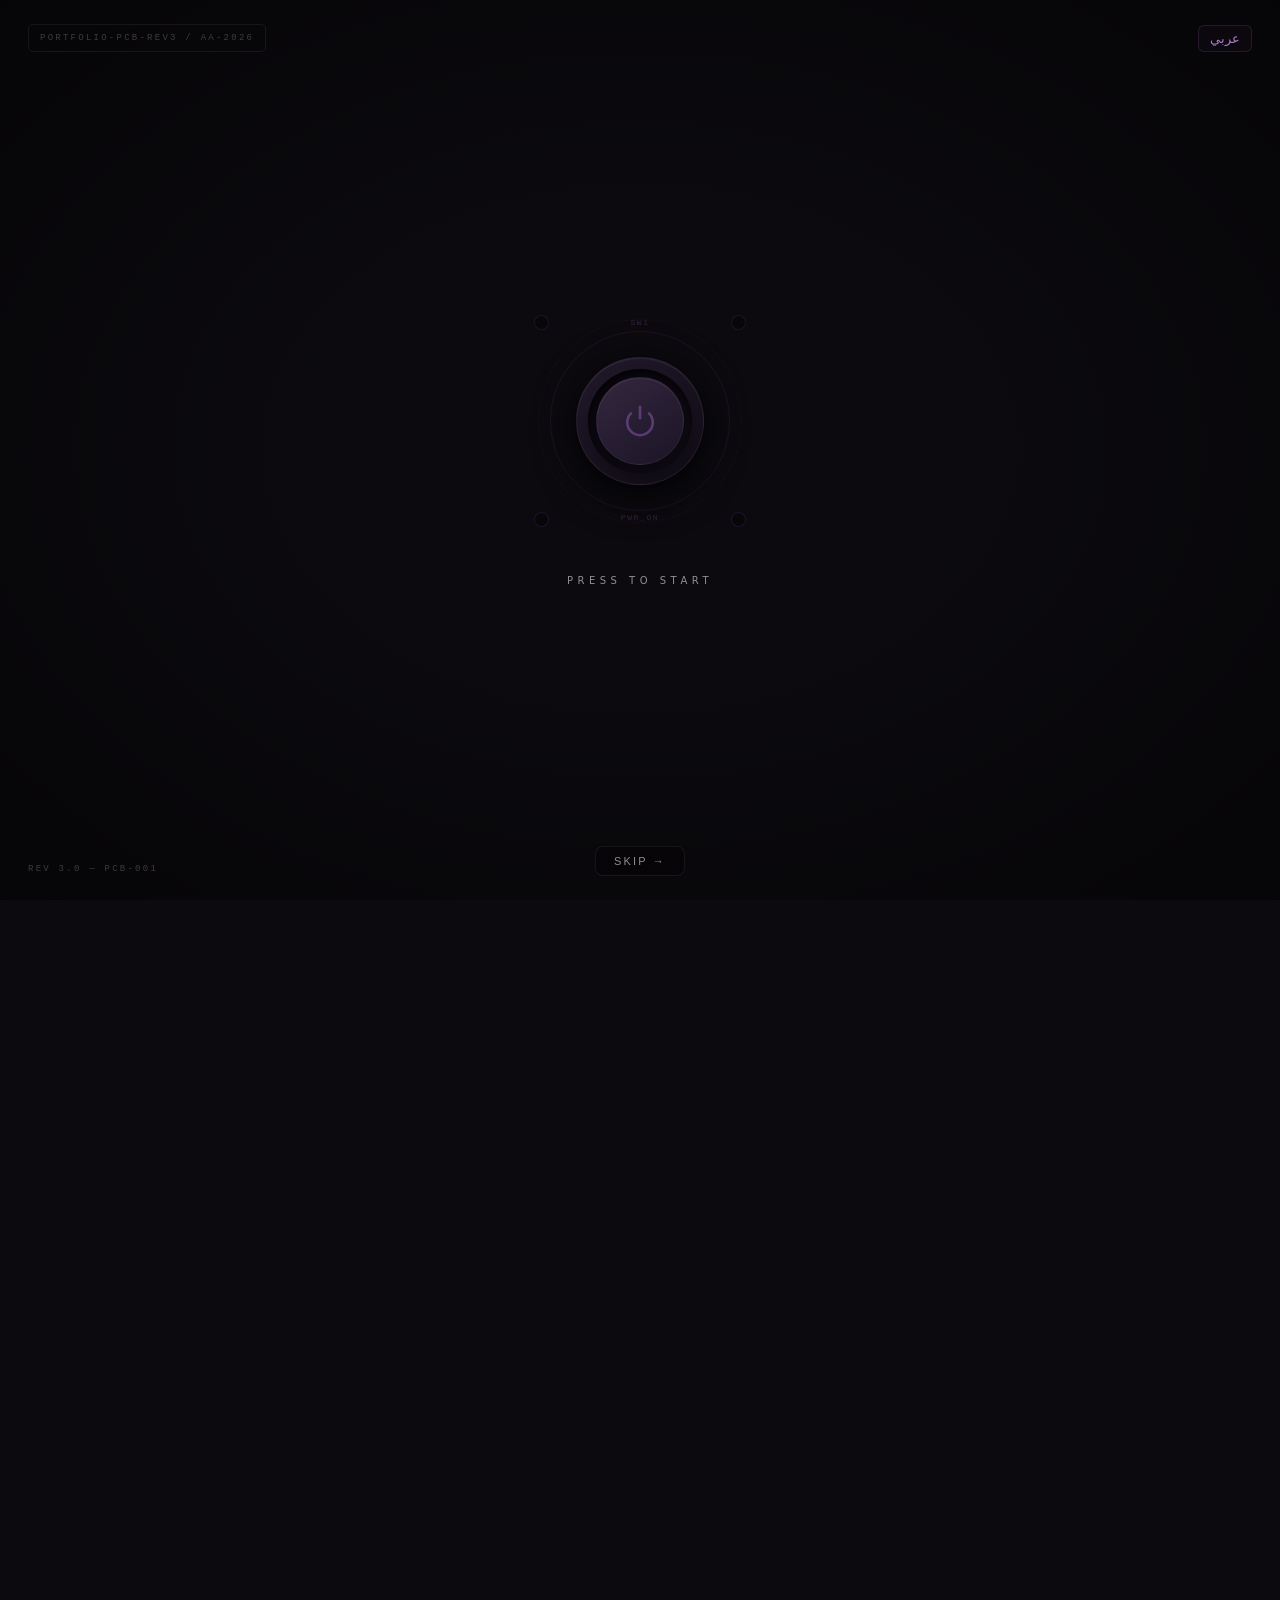
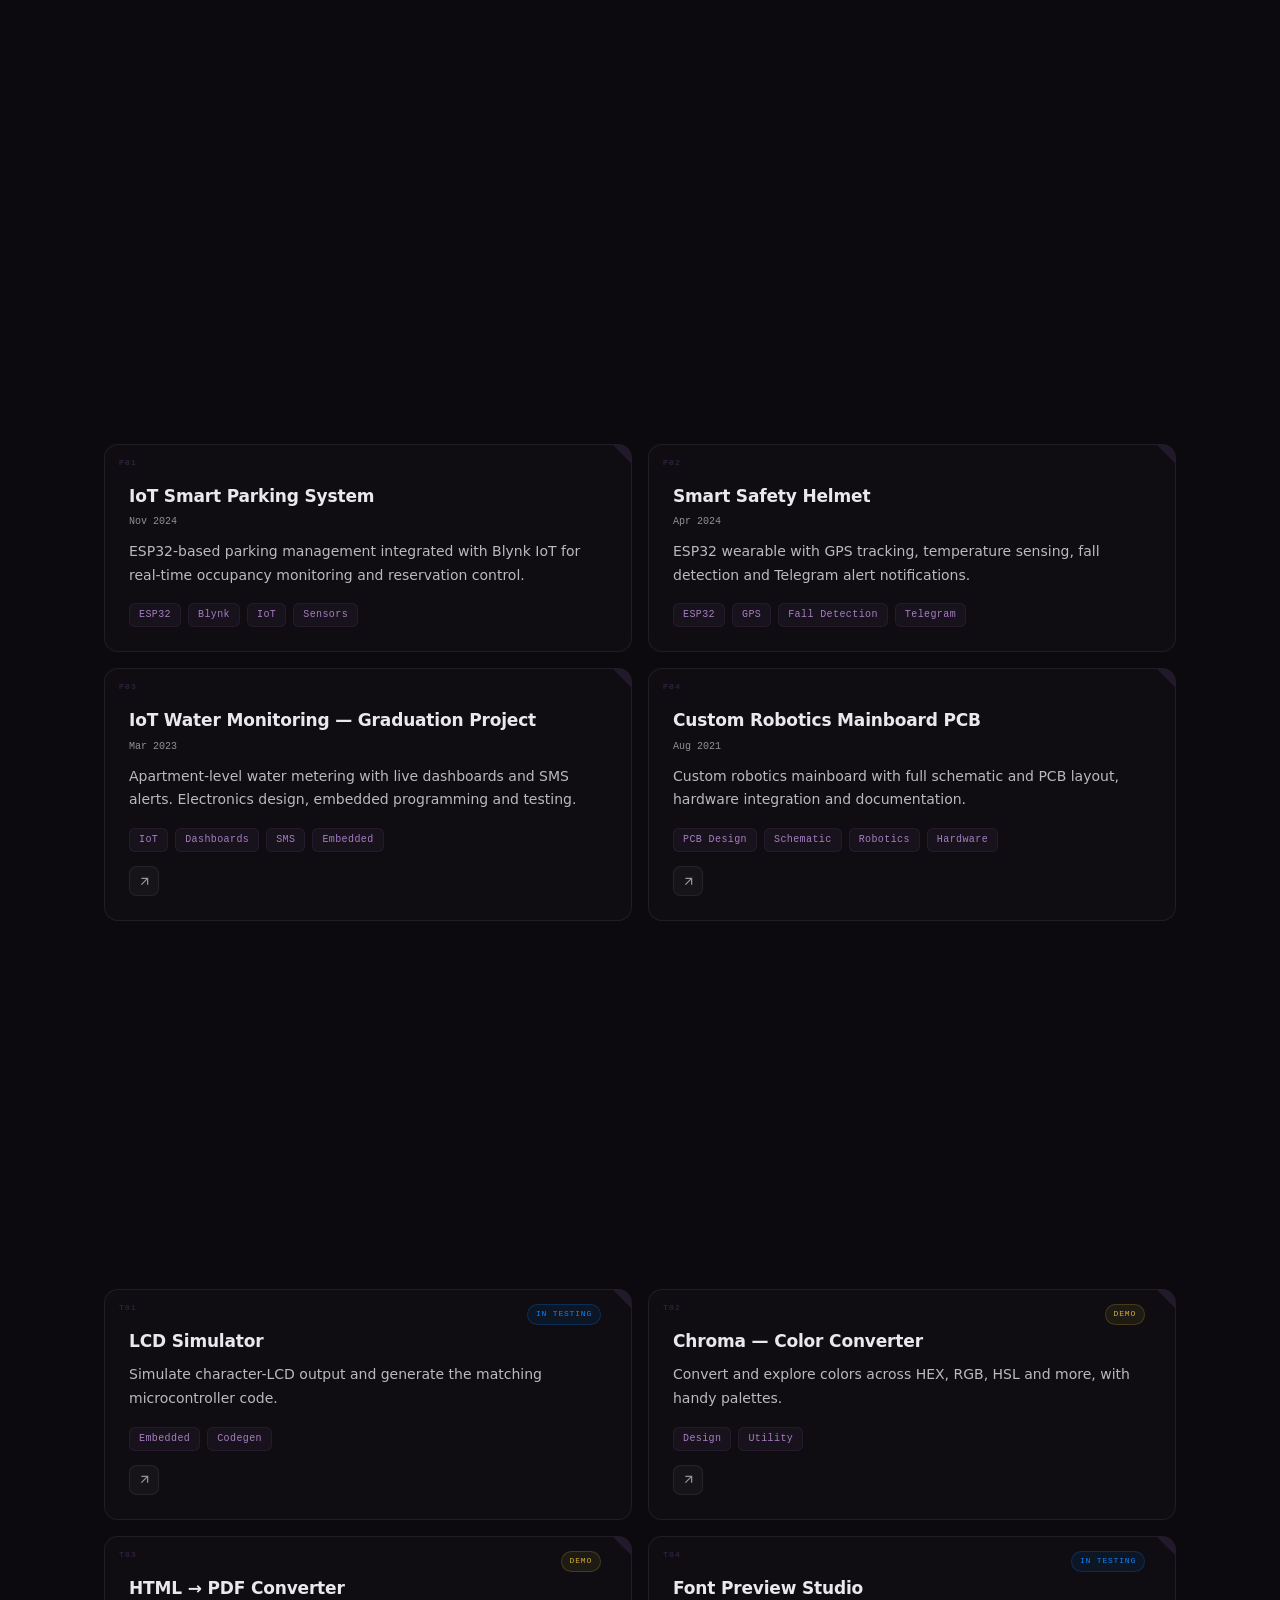
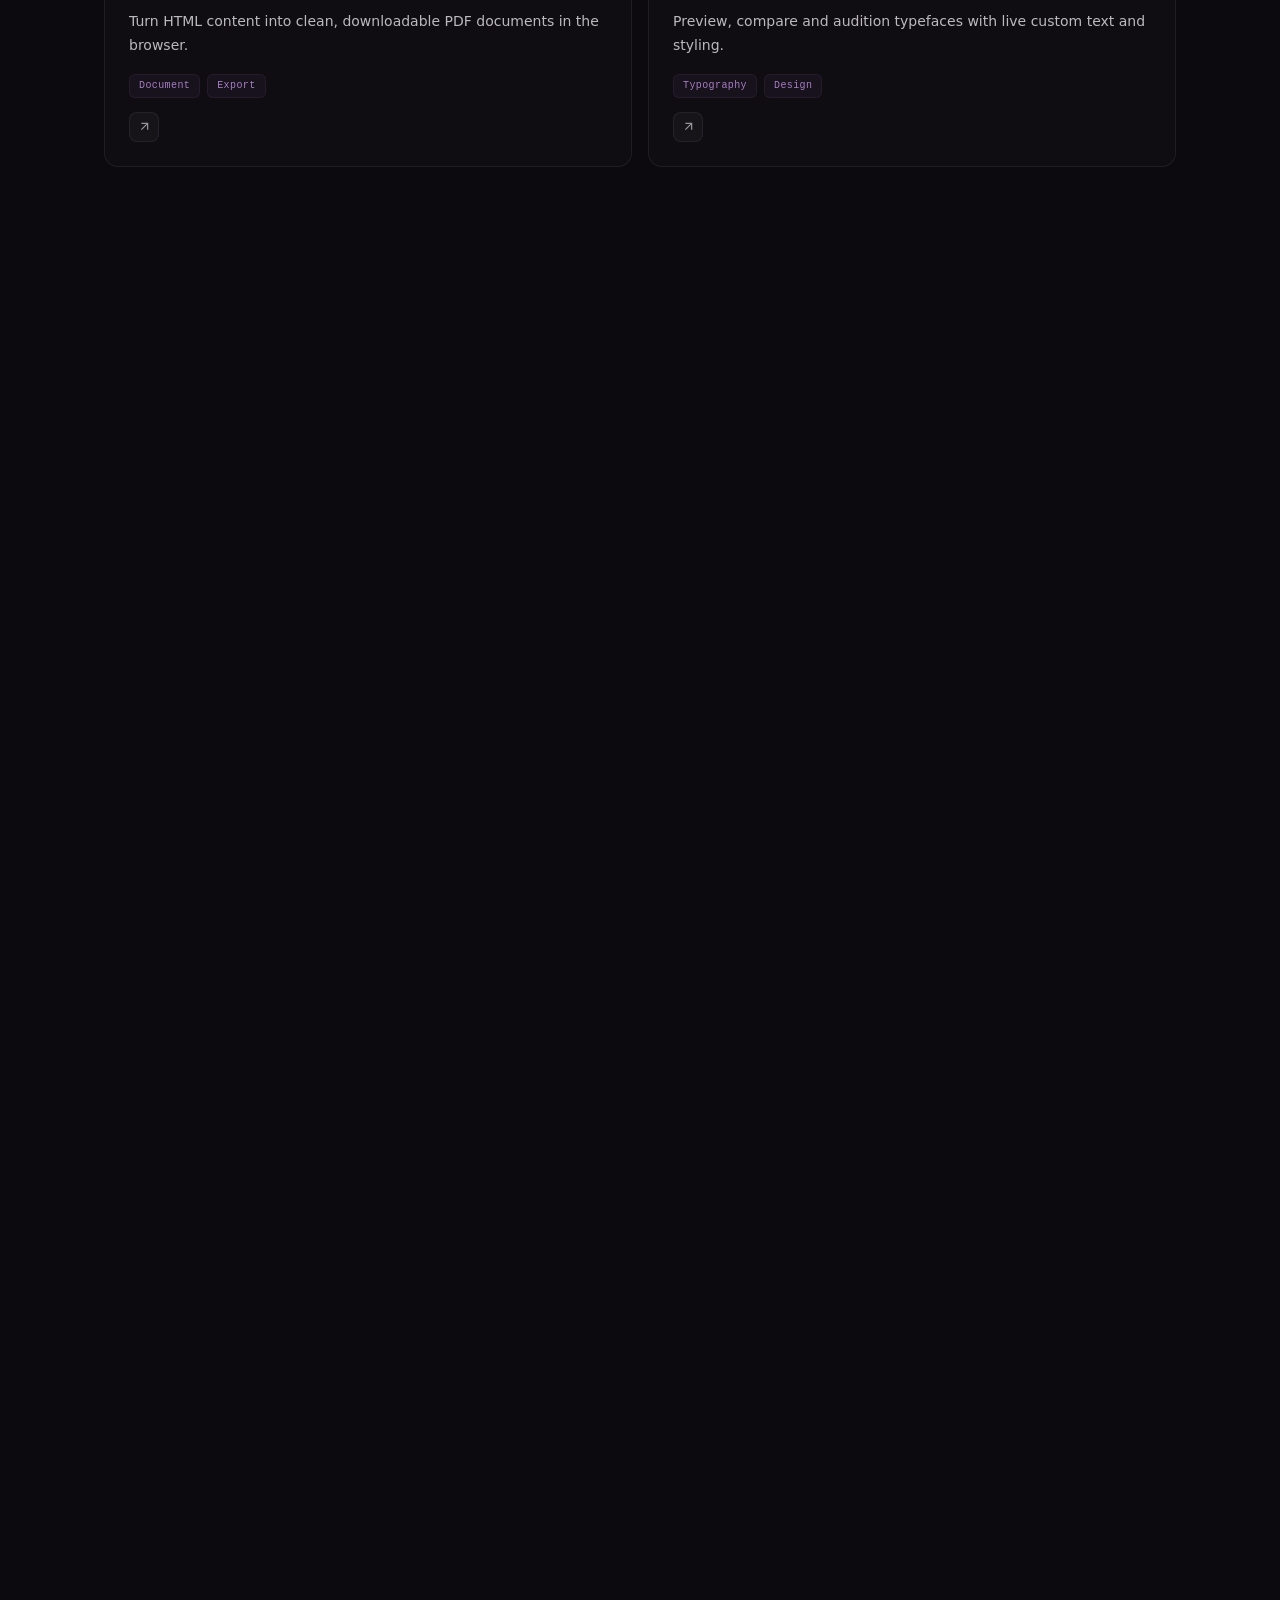
==== commit dab0553f: "Broaden SEO keyword coverage for name/role search variants - Title and meta description now include " ====
--- a/index.html
+++ b/index.html
@@ -15,23 +15,26 @@
   })();
 </script>
 <meta name="viewport" content="width=device-width, initial-scale=1.0" />
-<meta name="description" content="Abdullah Alshenaifi — Electronics Engineer. Embedded systems, IoT, PCB design, robotics, and 3D printing." />
+<meta name="description" content="Abdullah Alshenaifi (عبدالله الشنيفي) — Electronics Engineer. Embedded systems, IoT, PCB design, robotics, and 3D printing." />
 <meta http-equiv="Content-Security-Policy" content="default-src 'self'; script-src 'self' 'unsafe-inline' https://cdn.jsdelivr.net; style-src 'self' 'unsafe-inline' https://fonts.googleapis.com; font-src https://fonts.gstatic.com; img-src 'self' data: https:; frame-src 'self' https://p3d.in https://drive.google.com https://*.netlify.app; connect-src 'self' https://formspree.io https://aashenaifi.netlify.app; worker-src 'self' blob:; object-src 'none'; base-uri 'self'" />
-<title>Abdullah Alshenaifi — Electronics Engineer</title>
+<title>Abdullah Alshenaifi (عبدالله الشنيفي) — Electronics Engineer</title>
 <link rel="icon" href="favicon.svg" type="image/svg+xml" />
 <link rel="apple-touch-icon" href="favicon.svg" />
 
 <!-- ══════════ SEO / GEO / AEO ══════════ -->
 <meta name="author" content="Abdullah Alshenaifi" />
-<meta name="keywords" content="Abdullah Alshenaifi, عبدالله الشنيفي, Electronics Engineer, Embedded Systems, IoT, PCB Design, Robotics, Industrial Automation, 3D Printing, Arduino, Mechatronics, Saudi Arabia, IEEE" />
+<meta name="keywords" content="Abdullah Alshenaifi, عبدالله الشنيفي, عبد الله الشنيفي, الشنيفي, AAShenaifi, Abdullah Al-Shenaifi, Abdulla Alshenaifi, Electronics Engineer, مهندس إلكترونيات, مهندس الكترونيات, Embedded Systems, أنظمة مدمجة, IoT, إنترنت الأشياء, PCB Design, تصميم دوائر, Robotics, روبوتات, Industrial Automation, أتمتة صناعية, 3D Printing, طباعة ثلاثية الأبعاد, Arduino, أردوينو, Mechatronics, ميكاترونكس, Saudi Arabia, السعودية, الرياض, IEEE" />
 <meta name="robots" content="index, follow, max-image-preview:large, max-snippet:-1, max-video-preview:-1" />
 <meta name="theme-color" content="#0c0a0f" />
 <link rel="canonical" href="https://aashenaifi.com/" />
+<link rel="alternate" hreflang="en" href="https://aashenaifi.com/" />
+<link rel="alternate" hreflang="ar" href="https://aashenaifi.com/" />
+<link rel="alternate" hreflang="x-default" href="https://aashenaifi.com/" />
 
 <!-- Open Graph -->
 <meta property="og:type" content="profile" />
 <meta property="og:site_name" content="Abdullah Alshenaifi" />
-<meta property="og:title" content="Abdullah Alshenaifi — Electronics Engineer" />
+<meta property="og:title" content="Abdullah Alshenaifi (عبدالله الشنيفي) — Electronics Engineer" />
 <meta property="og:description" content="Electronics Engineer & IEEE member specializing in embedded systems, IoT, industrial automation, robotics and 3D printing. Hardware from prototype to reliable deployment." />
 <meta property="og:url" content="https://aashenaifi.com/" />
 <meta property="og:image" content="https://aashenaifi.com/og-image.png" />
@@ -47,7 +50,7 @@
 
 <!-- Twitter / X card -->
 <meta name="twitter:card" content="summary_large_image" />
-<meta name="twitter:title" content="Abdullah Alshenaifi — Electronics Engineer" />
+<meta name="twitter:title" content="Abdullah Alshenaifi (عبدالله الشنيفي) — Electronics Engineer" />
 <meta name="twitter:description" content="Electronics Engineer & IEEE member — embedded systems, IoT, PCB design, robotics, industrial automation, 3D printing." />
 <meta name="twitter:image" content="https://aashenaifi.com/og-image.png" />
 <meta name="twitter:image:alt" content="Abdullah Alshenaifi — Electronics Engineer" />
@@ -68,7 +71,7 @@
       "@type": "Person",
       "@id": "https://aashenaifi.com/#person",
       "name": "Abdullah Alshenaifi",
-      "alternateName": "عبدالله الشنيفي",
+      "alternateName": ["عبدالله الشنيفي", "عبد الله الشنيفي", "الشنيفي", "Abdullah Al-Shenaifi", "Abdulla Alshenaifi", "AAShenaifi"],
       "url": "https://aashenaifi.com/",
       "image": "https://aashenaifi.com/og-image.png",
       "jobTitle": "Electronics Engineer",
@@ -117,6 +120,7 @@
       "@id": "https://aashenaifi.com/#website",
       "url": "https://aashenaifi.com/",
       "name": "Abdullah Alshenaifi — Electronics Engineer",
+      "alternateName": ["عبدالله الشنيفي", "موقع عبدالله الشنيفي"],
       "description": "Portfolio of Abdullah Alshenaifi, Electronics Engineer: embedded systems, IoT, robotics, PCB design, and free browser-based engineering tools.",
       "inLanguage": ["en", "ar"],
       "author": { "@id": "https://aashenaifi.com/#person" },
@@ -148,6 +152,14 @@
       "acceptedAnswer": {
         "@type": "Answer",
         "text": "Abdullah Alshenaifi (عبدالله الشنيفي) is a Saudi Electronics Engineer and IEEE Professional Member specializing in embedded systems, IoT, industrial automation, robotics, PCB design, and 3D printing. He is professionally accredited by the Saudi Council of Engineers."
+      }
+    },
+    {
+      "@type": "Question",
+      "name": "من هو عبدالله الشنيفي؟",
+      "acceptedAnswer": {
+        "@type": "Answer",
+        "text": "عبدالله الشنيفي مهندس إلكترونيات سعودي وعضو محترف في IEEE، متخصص في الأنظمة المدمجة وإنترنت الأشياء والأتمتة الصناعية والروبوتات وتصميم الدوائر (PCB) والطباعة ثلاثية الأبعاد، ومعتمد مهنيًا من الهيئة السعودية للمهندسين."
       }
     },
     {
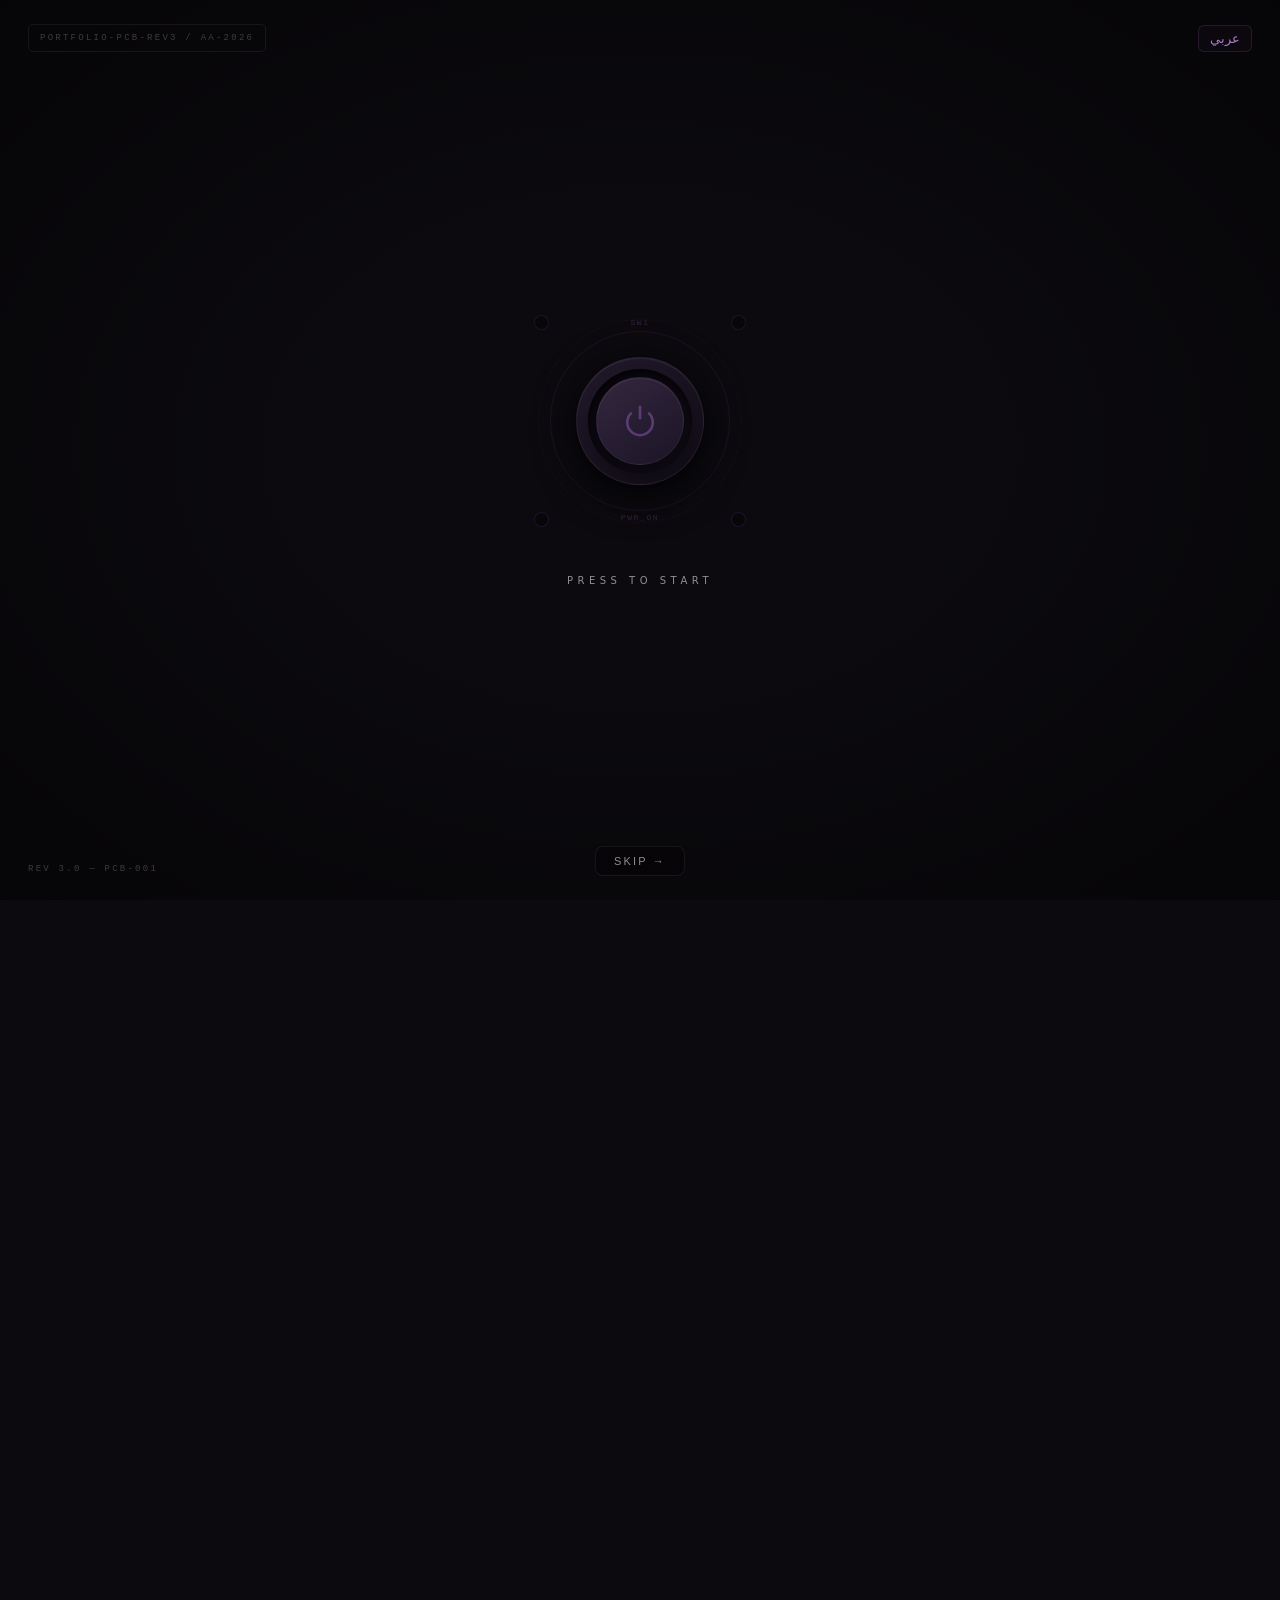
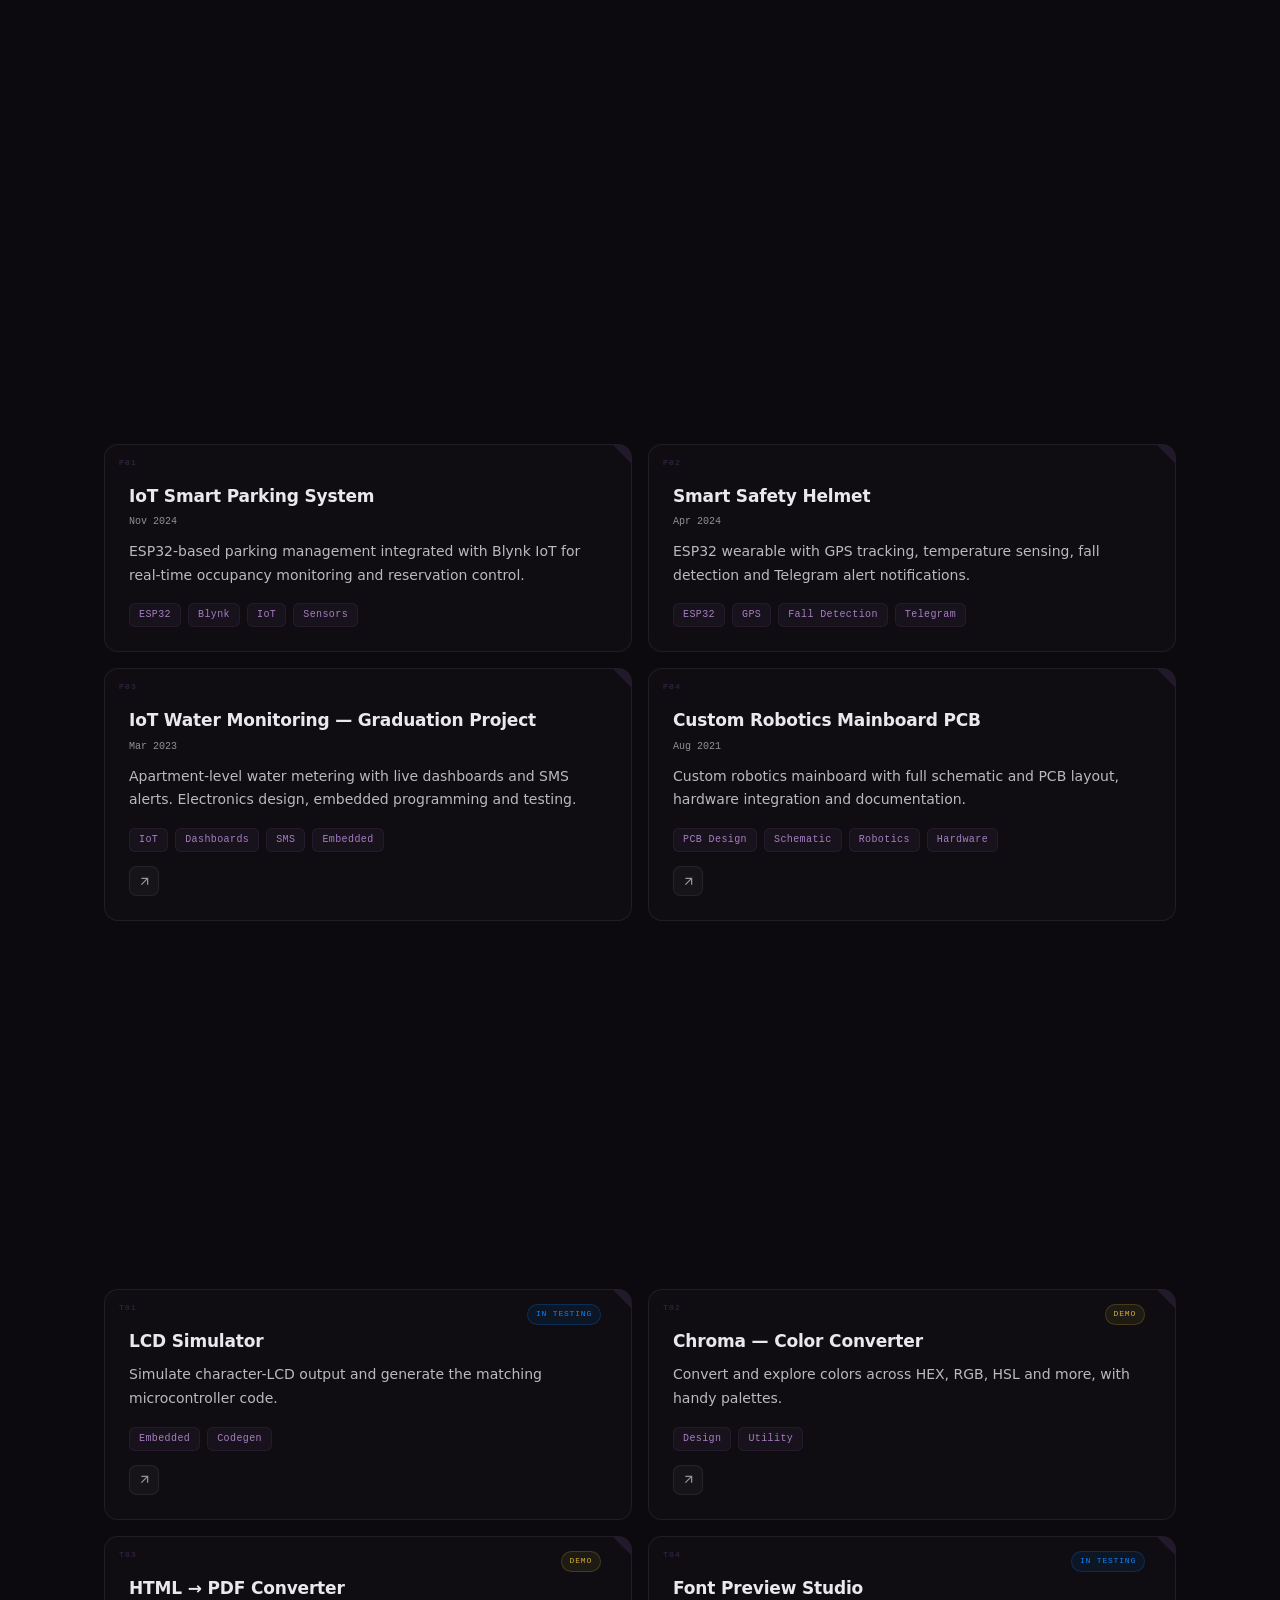
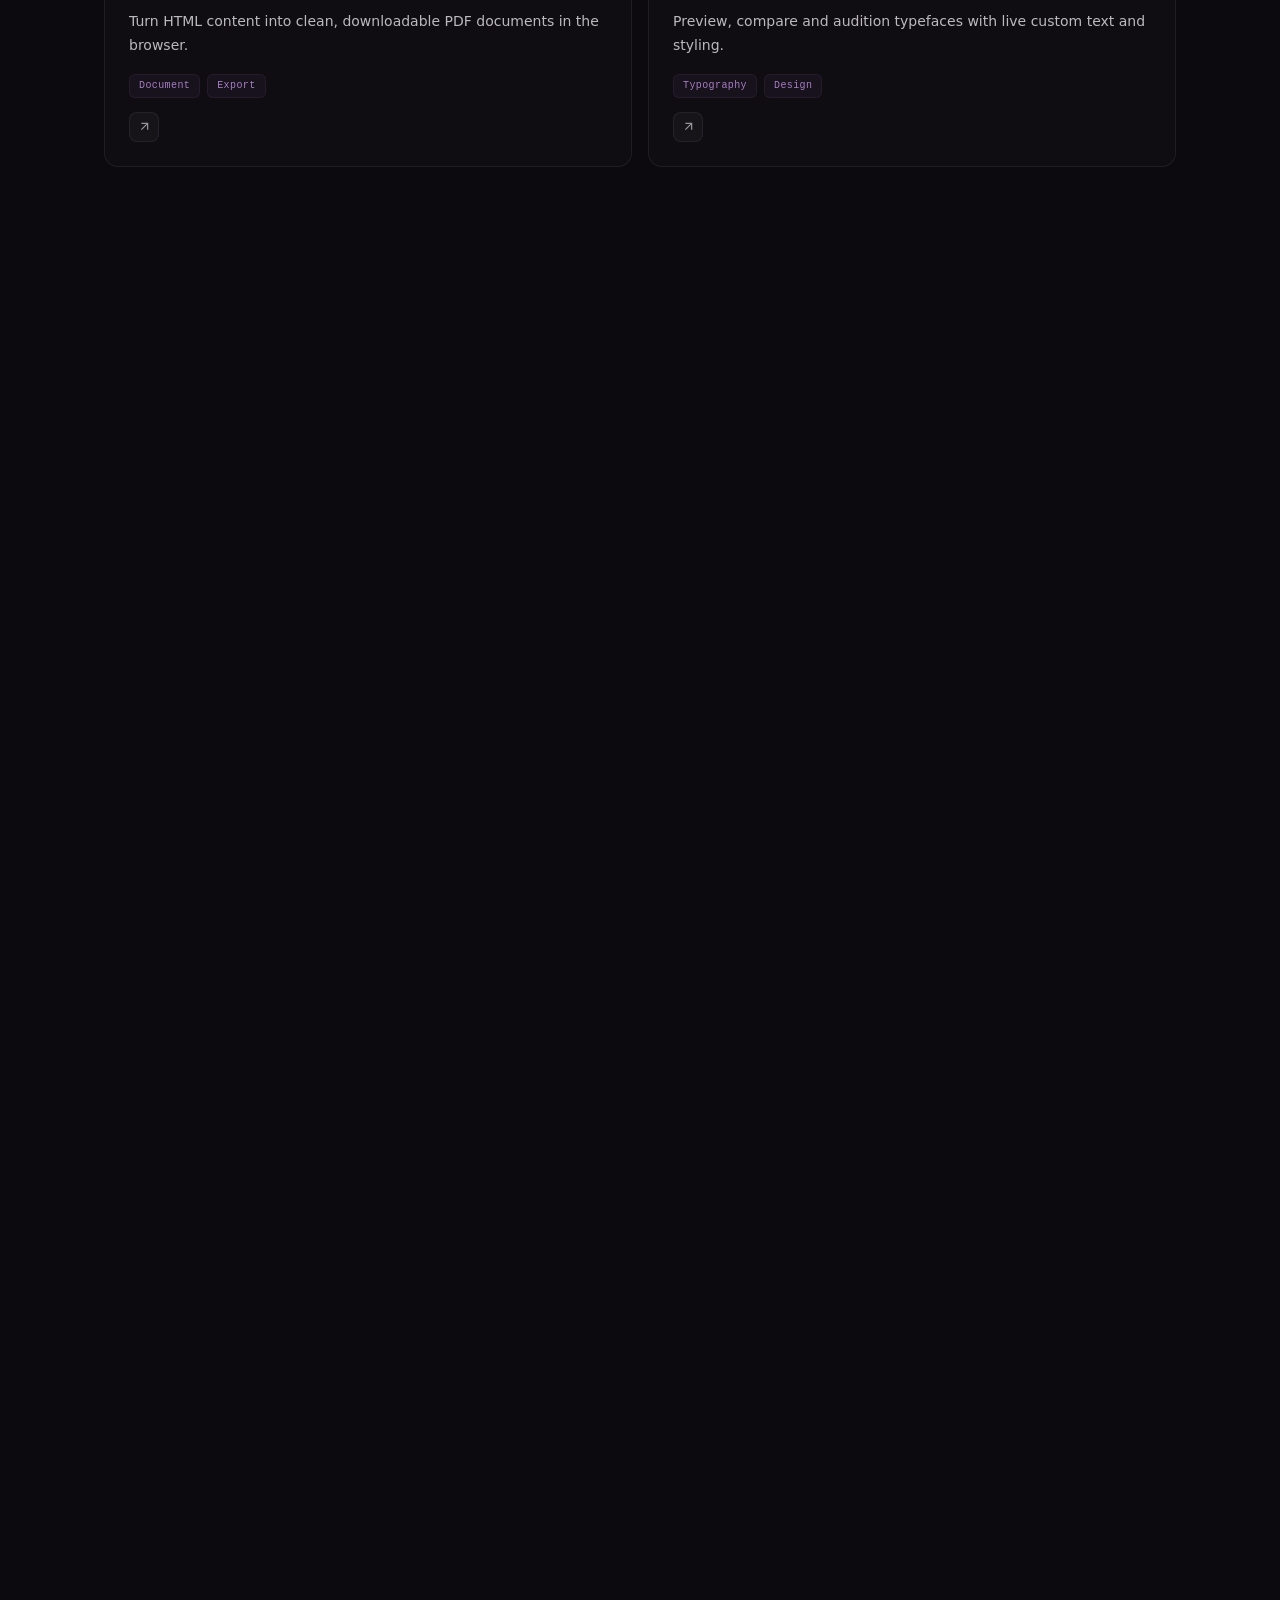
==== commit 3126a049: "Open gallery images in a lightbox and PDF reports inline, not new tabs - Gallery images in the proje" ====
--- a/index.html
+++ b/index.html
@@ -467,6 +467,19 @@
 .proj-modal-box p{font-size:14.5px;color:var(--t-2);font-weight:300;margin-bottom:18px;line-height:1.8}
 .proj-embed{margin-bottom:18px;border-radius:12px;overflow:hidden;border:1px solid var(--line)}
 .proj-embed iframe{width:100%;height:420px;display:block;border:0;background:#0d0a12}
+.proj-pdf-frame{margin-top:18px;border:1px solid var(--line);border-radius:12px;overflow:hidden}
+.proj-pdf-frame.hidden{display:none}
+.proj-pdf-frame iframe{width:100%;height:60vh;min-height:420px;border:0;display:block;background:#0d0a12}
+
+/* image lightbox */
+.img-lightbox{position:fixed;inset:0;z-index:300;display:none;align-items:center;justify-content:center;padding:28px;
+  background:rgba(8,6,12,.92);backdrop-filter:blur(8px)}
+.img-lightbox.open{display:flex}
+.img-lightbox img{max-width:92vw;max-height:88vh;border-radius:12px;box-shadow:0 20px 60px rgba(0,0,0,.55);object-fit:contain}
+.img-lightbox-close{position:fixed;top:20px;inset-inline-end:20px;width:40px;height:40px;border-radius:10px;
+  display:flex;align-items:center;justify-content:center;background:rgba(255,255,255,.05);border:1px solid var(--line);
+  color:var(--t-2);cursor:pointer;transition:.2s}
+.img-lightbox-close:hover{color:var(--lav-light);border-color:rgba(128,81,159,.35);background:rgba(128,81,159,.1)}
 .proj-code{margin-top:18px;border-radius:12px;overflow:hidden;border:1px solid var(--line);background:#0d0a12}
 .proj-code-bar{display:flex;align-items:center;justify-content:space-between;padding:9px 14px;
   border-bottom:1px solid var(--line);font-family:'JetBrains Mono',monospace;font-size:11px;color:var(--t-3)}
@@ -729,6 +742,14 @@
       </div>
       <div id="projModalBody"></div>
     </div>
+  </div>
+
+  <!-- ───────── IMAGE LIGHTBOX ───────── -->
+  <div class="img-lightbox" id="imgLightbox">
+    <div class="img-lightbox-close" id="imgLightboxClose" title="Close">
+      <svg viewBox="0 0 24 24" fill="none" stroke="currentColor" stroke-width="2" style="width:18px;height:18px"><path d="M18 6L6 18M6 6l12 12"/></svg>
+    </div>
+    <img id="imgLightboxImg" src="" alt="" />
   </div>
 
   <!-- ───────── AI TOOLS ───────── -->
@@ -1008,9 +1029,21 @@
   const code=p.codeFile?`<div class="proj-code hidden" id="projCodePanel"><div class="proj-code-bar"><span>${esc(codeName)}</span><a href="${esc(localAsset(p.codeFile))}" download>⬇ Download</a></div><pre><code id="projCodeBody">Loading code…</code></pre></div>`:"";
   const link=p.url?`<a class="icbtn" href="${safeUrl(p.url)}" target="_blank" rel="noopener" title="${L('open')}">${arrowSvg}</a>`:"";
   const drive=p.driveUrl?`<a class="btn" href="${safeUrl(p.driveUrl)}" target="_blank" rel="noopener">📁 Files (code / pics / videos)</a>`:"";
-  const report=p.reportPdf?`<a class="btn" href="${esc(localAsset(p.reportPdf))}" target="_blank" rel="noopener">📄 Report (PDF)</a>`:"";
-  $("#projModalBody").innerHTML=`<h3>${title}</h3><div class="date">${esc(p.date)}</div>${gallery}${embed}${video}<p>${desc}</p><div class="tags">${tags}</div><div class="links">${link}${drive}${report}${codeBtn}</div>${code}`;
-  $("#projModalBody").querySelectorAll(".proj-modal-gallery img").forEach(img=>img.onclick=()=>window.open(img.src,"_blank","noopener"));
+  const report=p.reportPdf?`<button class="btn" id="projReportToggle" type="button">📄 Report (PDF)</button>`:"";
+  const reportPanel=p.reportPdf?`<div class="proj-pdf-frame hidden" id="projPdfFrame"><iframe id="projPdfIframe" src="" title="${title} — Report" referrerpolicy="no-referrer"></iframe></div>`:"";
+  $("#projModalBody").innerHTML=`<h3>${title}</h3><div class="date">${esc(p.date)}</div>${gallery}${embed}${video}<p>${desc}</p><div class="tags">${tags}</div><div class="links">${link}${drive}${report}${codeBtn}</div>${code}${reportPanel}`;
+  $("#projModalBody").querySelectorAll(".proj-modal-gallery img").forEach(img=>img.onclick=()=>openLightbox(img.src,img.alt));
+  if(p.reportPdf){
+    let reportLoaded=false;
+    $("#projReportToggle").onclick=()=>{
+      const panel=$("#projPdfFrame");
+      panel.classList.toggle("hidden");
+      if(!reportLoaded && !panel.classList.contains("hidden")){
+        reportLoaded=true;
+        $("#projPdfIframe").src=localAsset(p.reportPdf);
+      }
+    };
+  }
   if(p.codeFile){
     let codeLoaded=false;
     $("#projCodeToggle").onclick=()=>{
@@ -1034,7 +1067,21 @@
 }
 $("#projModalClose").onclick=()=>closeDetailModal(true);
 $("#projModal").onclick=e=>{ if(e.target.id==="projModal") closeDetailModal(true); };
-document.addEventListener("keydown",e=>{ if(e.key==="Escape" && $("#projModal").classList.contains("open")) closeDetailModal(true); });
+document.addEventListener("keydown",e=>{ if(e.key==="Escape" && $("#projModal").classList.contains("open") && !$("#imgLightbox").classList.contains("open")) closeDetailModal(true); });
+
+/* ─── image lightbox (gallery photos open in-page, not a new tab) ─── */
+function openLightbox(src,alt){
+  $("#imgLightboxImg").src=src;
+  $("#imgLightboxImg").alt=alt||"";
+  $("#imgLightbox").classList.add("open");
+}
+function closeLightbox(){
+  $("#imgLightbox").classList.remove("open");
+  $("#imgLightboxImg").src="";
+}
+$("#imgLightboxClose").onclick=closeLightbox;
+$("#imgLightbox").onclick=e=>{ if(e.target.id==="imgLightbox") closeLightbox(); };
+document.addEventListener("keydown",e=>{ if(e.key==="Escape" && $("#imgLightbox").classList.contains("open")) closeLightbox(); });
 
 function currentPath(){
   var raw = location.pathname.replace(/\/index\.html$/i,"");
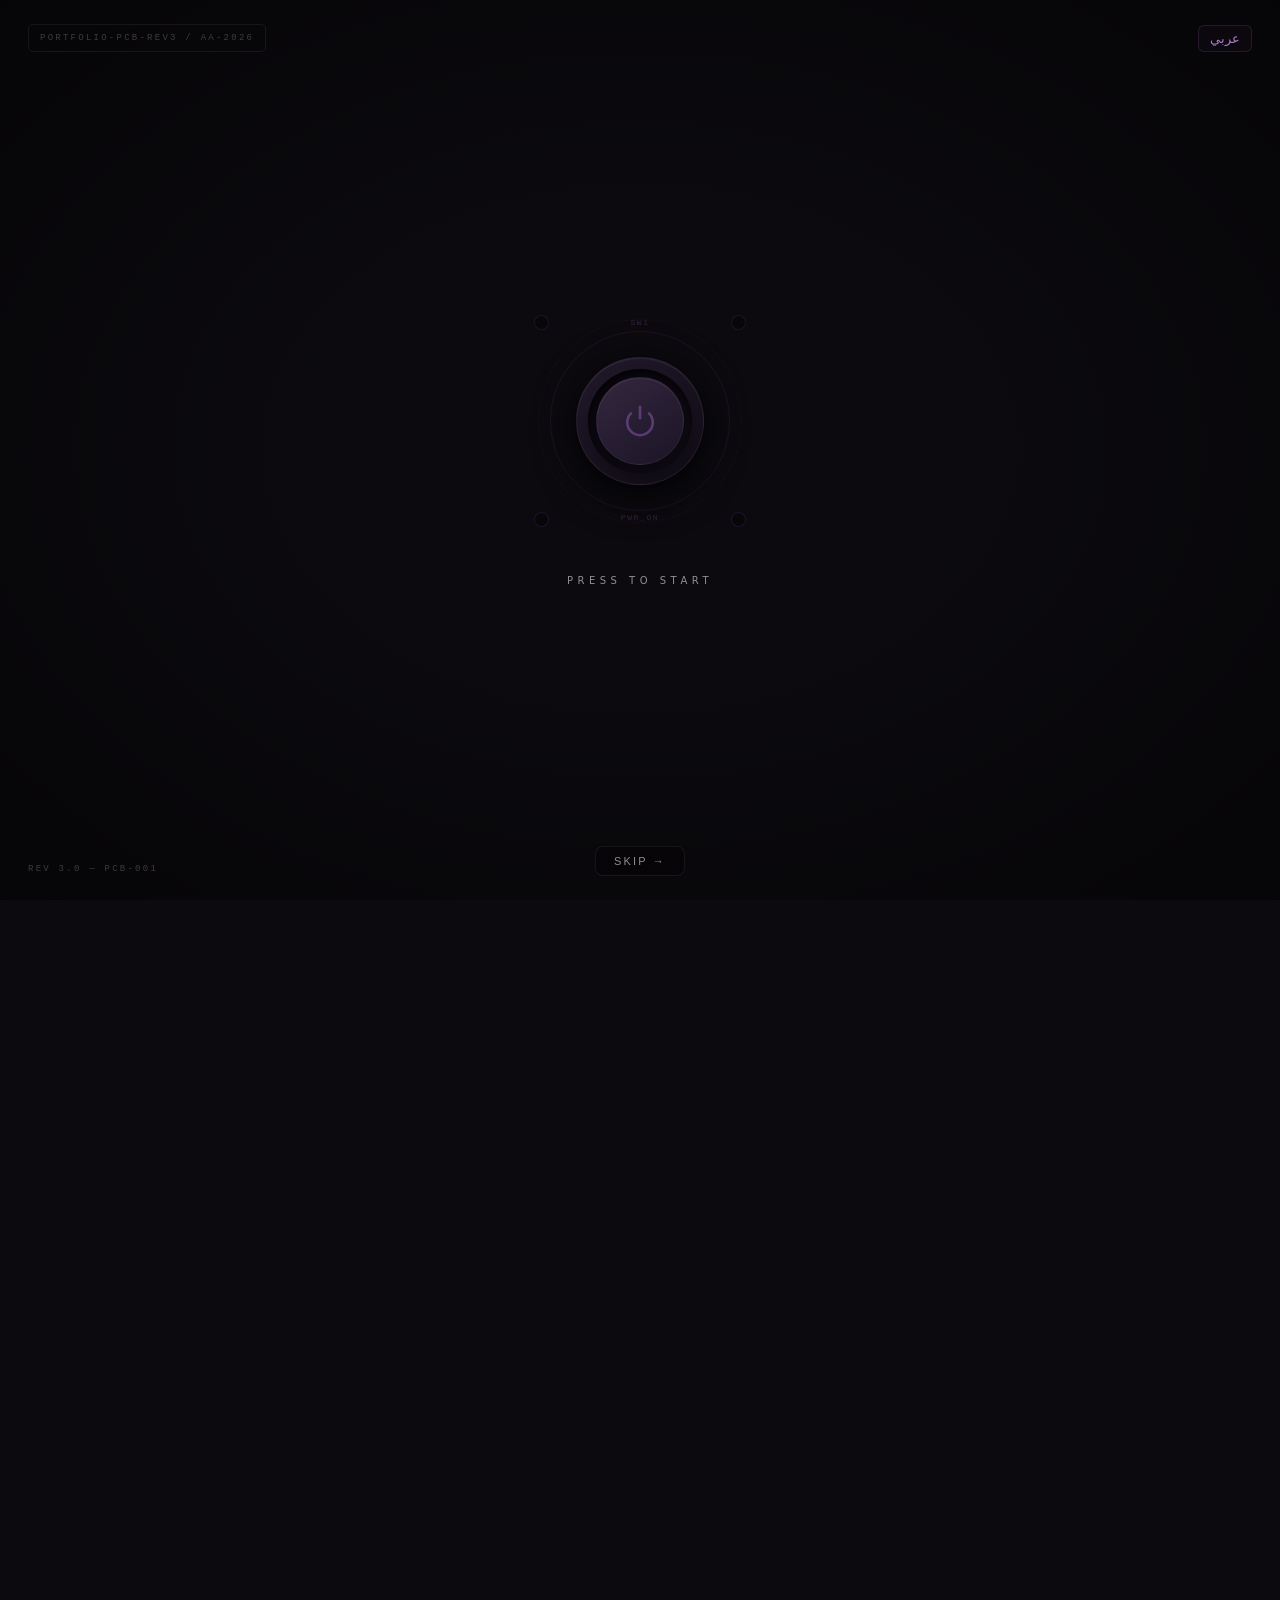
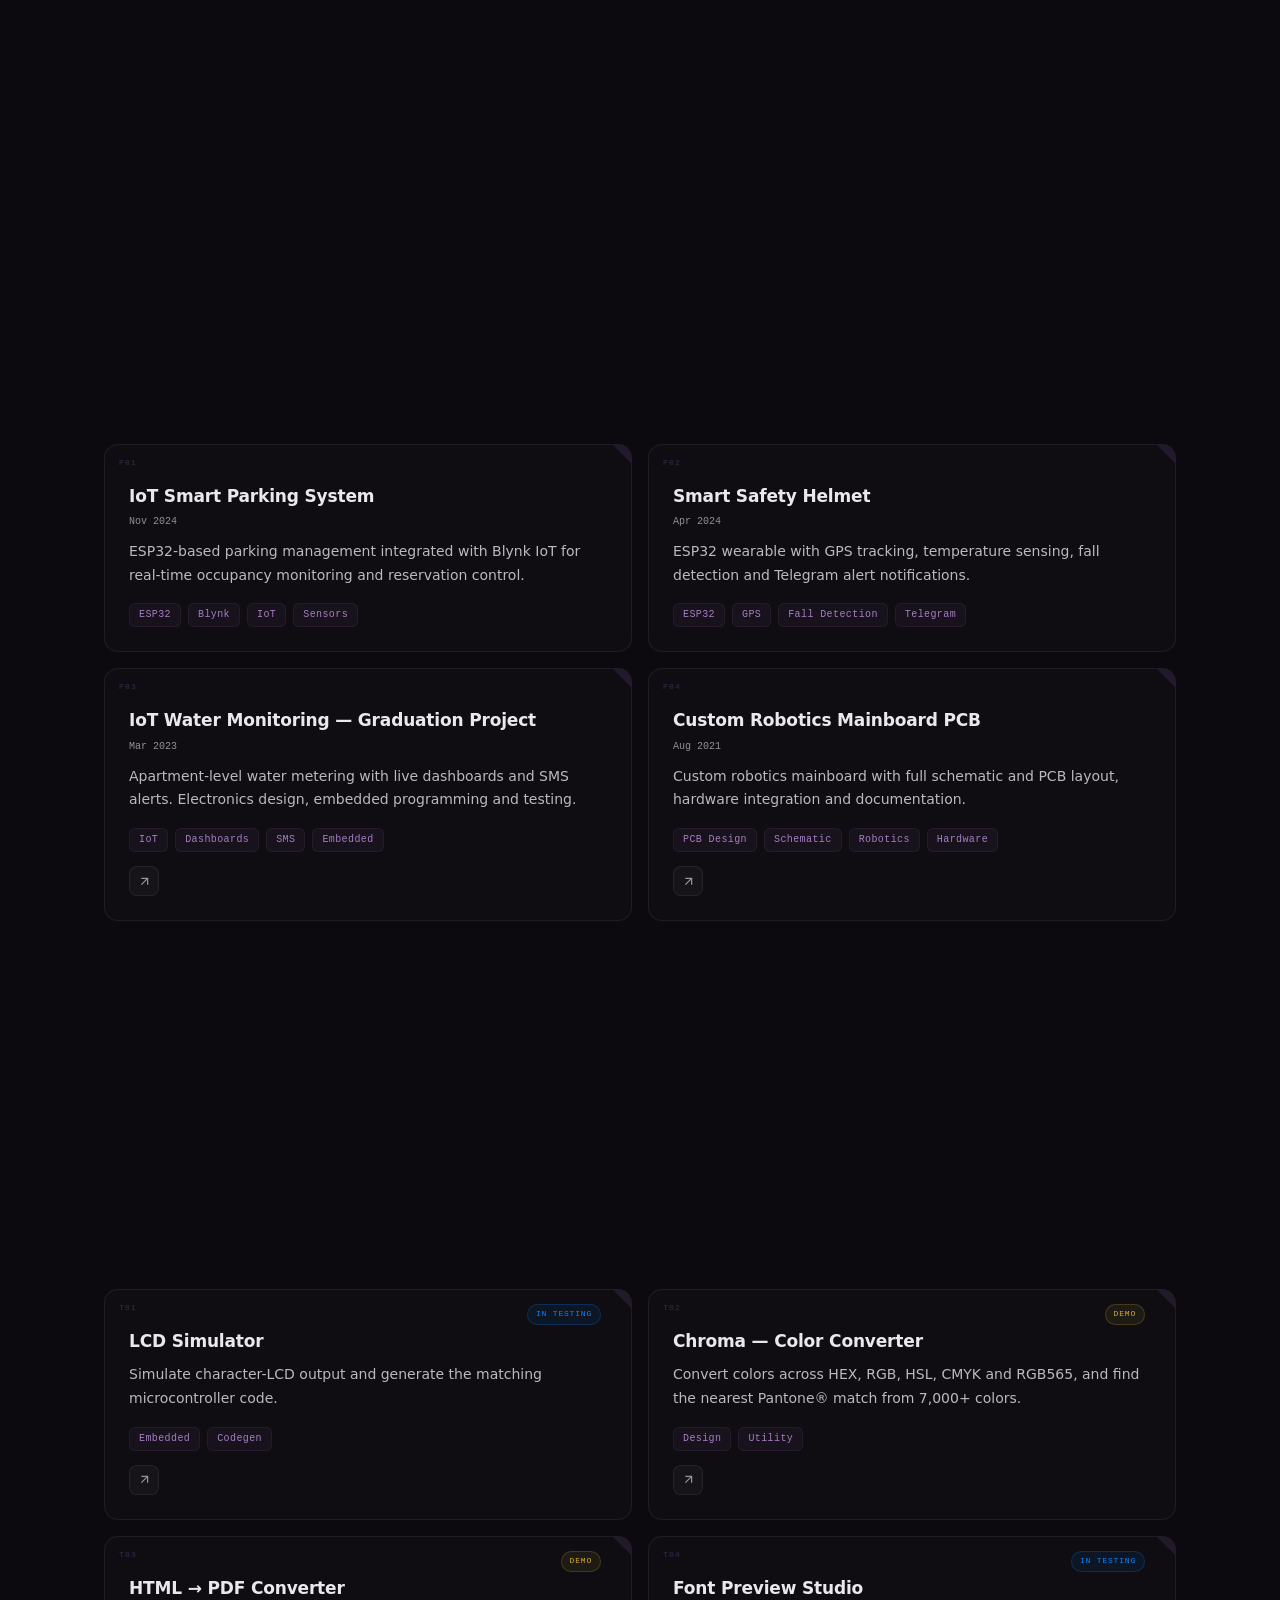
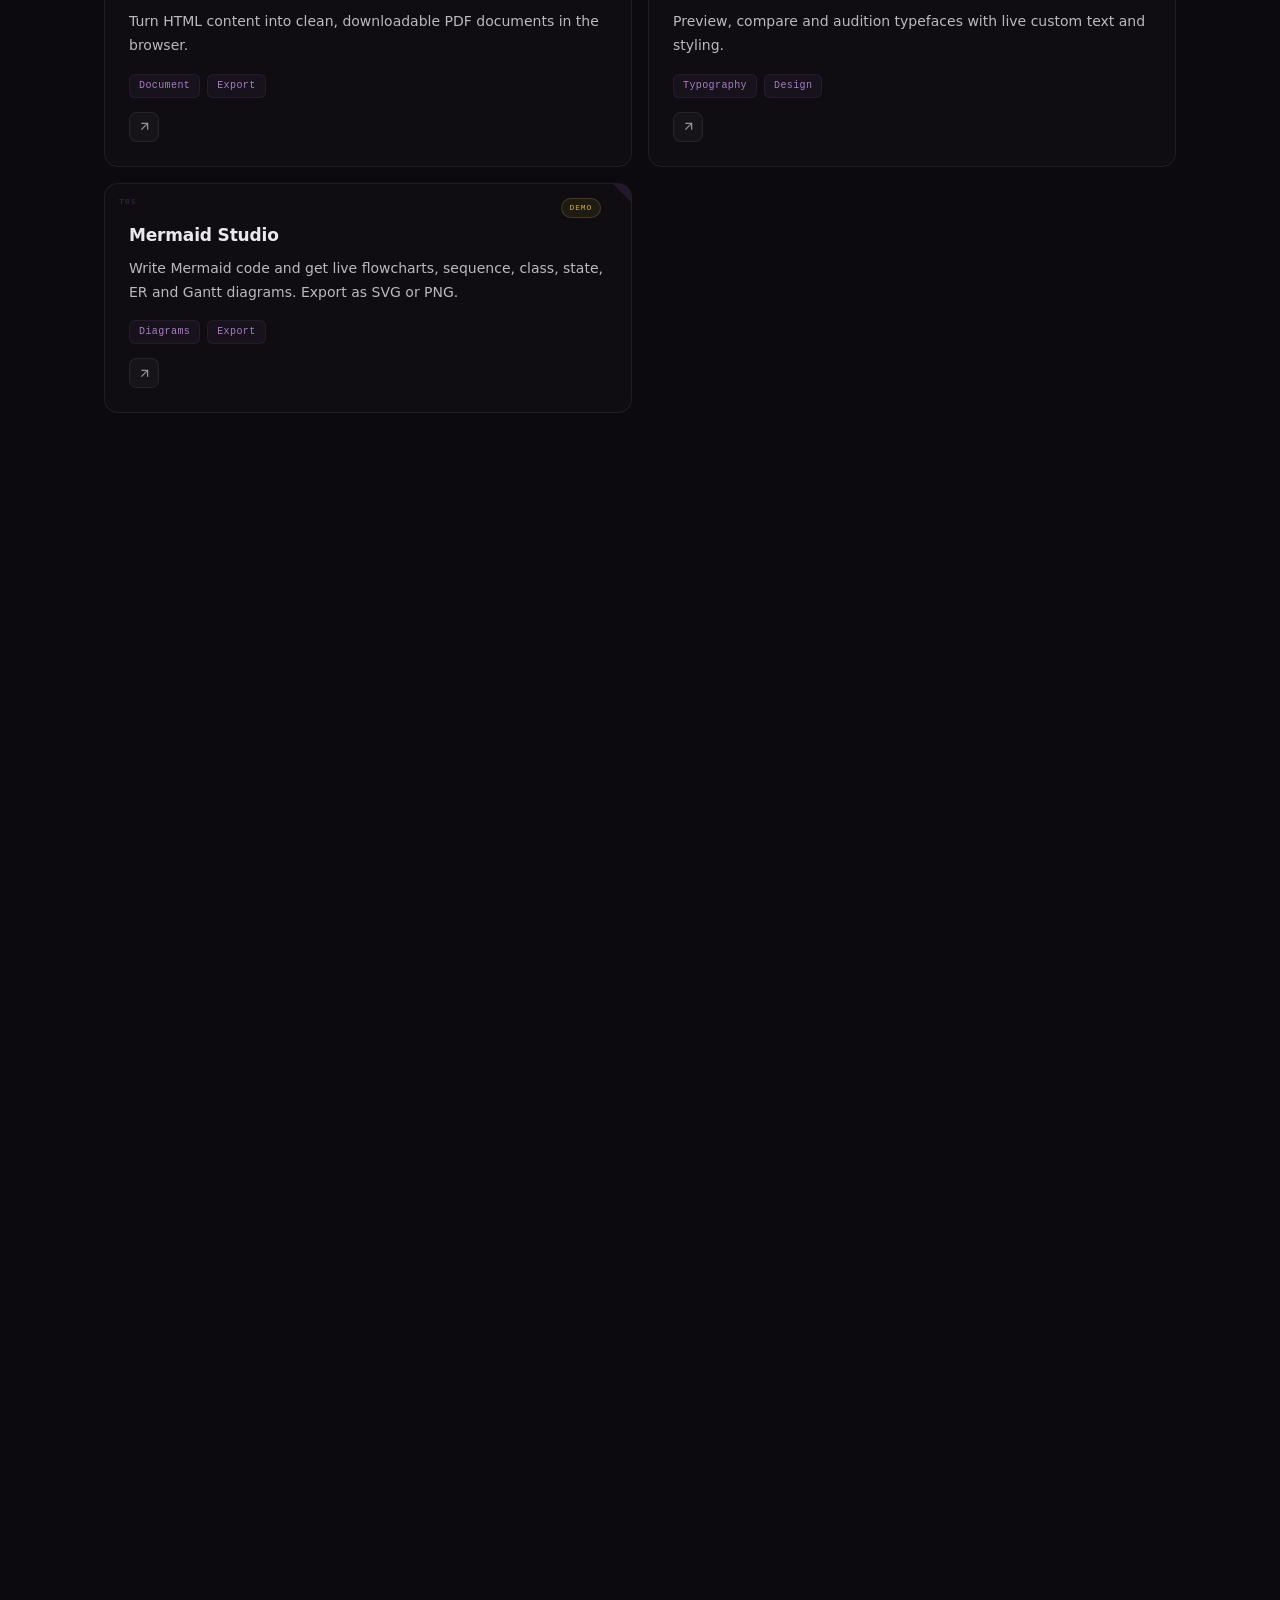
==== commit b03666ce: "Add files via upload" ====
--- a/index.html
+++ b/index.html
@@ -183,7 +183,7 @@
       "name": "What free tools does Abdullah Alshenaifi offer?",
       "acceptedAnswer": {
         "@type": "Answer",
-        "text": "He builds free browser-based engineering tools including an LCD Simulator, a Chroma color converter, an HTML-to-PDF converter, and a Font Preview Studio, all available at aashenaifi.com/tools."
+        "text": "He builds free browser-based engineering tools including an LCD Simulator, a Chroma color converter, an HTML-to-PDF converter, a Font Preview Studio, and a Mermaid diagram editor, all available at aashenaifi.com/tools."
       }
     }
   ]
@@ -449,6 +449,25 @@
   padding:12px 16px;border-inline-start:2px solid rgba(212,175,55,.4);background:rgba(212,175,55,.03);border-radius:0 8px 8px 0}
 .card.clickable{cursor:pointer}
 
+/* ───────────────── IN-PAGE TOOL WORKSPACE ───────────────── */
+.tool-view{position:fixed;inset:0;z-index:250;display:none;flex-direction:column;background:var(--canvas)}
+.tool-view.open{display:flex}
+.tool-bar{display:flex;align-items:center;gap:12px;height:52px;padding:0 14px;flex-shrink:0;
+  background:rgba(12,10,15,.92);backdrop-filter:blur(20px);border-bottom:1px solid var(--line)}
+.tool-bar .tv-btn{height:34px;min-width:34px;padding:0 12px;border-radius:9px;display:flex;align-items:center;justify-content:center;gap:7px;
+  background:rgba(255,255,255,.03);border:1px solid var(--line);color:var(--t-2);cursor:pointer;transition:.2s;
+  font-family:'JetBrains Mono',monospace;font-size:11px;letter-spacing:.04em;text-decoration:none;white-space:nowrap}
+.tool-bar .tv-btn:hover{color:var(--lav-light);border-color:rgba(128,81,159,.35);background:rgba(128,81,159,.1)}
+.tool-bar .tv-btn svg{width:15px;height:15px;flex-shrink:0}
+.tool-bar .tv-title{flex:1;min-width:0;display:flex;align-items:baseline;gap:10px;overflow:hidden}
+.tool-bar .tv-title b{font-weight:700;font-size:15px;color:var(--t-1);white-space:nowrap;overflow:hidden;text-overflow:ellipsis}
+.tool-bar .tv-title span{font-family:'JetBrains Mono',monospace;font-size:10px;color:var(--t-3);letter-spacing:.08em;text-transform:uppercase;white-space:nowrap}
+.tool-view iframe{flex:1;width:100%;border:0;display:block;background:var(--canvas)}
+.tool-view .tv-load{position:absolute;inset:52px 0 0;display:flex;align-items:center;justify-content:center;
+  font-family:'JetBrains Mono',monospace;font-size:12px;color:var(--t-3);pointer-events:none;transition:opacity .3s}
+.tool-view.loaded .tv-load{opacity:0}
+@media(max-width:600px){.tool-bar .tv-title span,.tool-bar .tv-btn .tv-lbl{display:none}}
+
 /* ───────────────── PROJECT DETAIL MODAL ───────────────── */
 .proj-modal{position:fixed;inset:0;z-index:200;display:none;align-items:center;justify-content:center;padding:24px;
   background:rgba(10,8,14,.82);backdrop-filter:blur(6px)}
@@ -752,6 +771,24 @@
     <img id="imgLightboxImg" src="" alt="" />
   </div>
 
+  <!-- ───────── TOOL WORKSPACE (tools open inside the site) ───────── -->
+  <div class="tool-view" id="toolView" role="dialog" aria-modal="true" aria-labelledby="toolViewTitle">
+    <div class="tool-bar">
+      <button class="tv-btn" id="toolViewBack" title="Back to site">
+        <svg viewBox="0 0 24 24" fill="none" stroke="currentColor" stroke-width="2"><path d="M19 12H5M12 19l-7-7 7-7"/></svg><span class="tv-lbl" data-t="toolBack">Back</span>
+      </button>
+      <div class="tv-title"><b id="toolViewTitle"></b><span>aashenaifi.com / tools</span></div>
+      <button class="tv-btn" id="toolViewFull" title="Full screen">
+        <svg viewBox="0 0 24 24" fill="none" stroke="currentColor" stroke-width="2"><path d="M8 3H5a2 2 0 0 0-2 2v3M21 8V5a2 2 0 0 0-2-2h-3M3 16v3a2 2 0 0 0 2 2h3M16 21h3a2 2 0 0 0 2-2v-3"/></svg>
+      </button>
+      <button class="tv-btn" id="toolViewClose" title="Close">
+        <svg viewBox="0 0 24 24" fill="none" stroke="currentColor" stroke-width="2"><path d="M18 6L6 18M6 6l12 12"/></svg>
+      </button>
+    </div>
+    <div class="tv-load" data-t="toolLoading">Loading…</div>
+    <iframe id="toolViewFrame" src="about:blank" title="Tool" allow="clipboard-read; clipboard-write; fullscreen"></iframe>
+  </div>
+
   <!-- ───────── AI TOOLS ───────── -->
   <section id="tools">
     <div class="wrap">
@@ -859,7 +896,7 @@
     formError:"Couldn't send. Please email me directly.", formSentTitle:"Request sent", formSentMsg:"Thanks — I'll get back to you soon.",
     contactTag:"CONTACT", contactTitle:"Get in Touch", contactSubtitle:"Let's discuss your next project",
     copyEmail:"Copy Email", copyPhone:"Copy Phone", copied:"Copied!", socialTag:"SOCIAL", addToContacts:"Add to Contacts", allRights:"All rights reserved.",
-    open:"Open", visit:"Visit", dragRotate:"DRAG TO ROTATE",
+    open:"Open", visit:"Visit", toolBack:"Back", toolLoading:"Loading…", dragRotate:"DRAG TO ROTATE",
   },
   ar:{
     pressToStart:"اضغط للبدء", skip:"تخطّي ←",
@@ -884,7 +921,7 @@
     formError:"تعذّر الإرسال. يرجى مراسلتي عبر البريد مباشرة.", formSentTitle:"تم إرسال الطلب", formSentMsg:"شكراً — سأعود إليك قريباً.",
     contactTag:"تواصل", contactTitle:"تواصل معي", contactSubtitle:"لنتحدث عن مشروعك القادم",
     copyEmail:"نسخ البريد", copyPhone:"نسخ الرقم", copied:"تم النسخ!", socialTag:"تواصل", addToContacts:"إضافة لجهات الاتصال", allRights:"جميع الحقوق محفوظة.",
-    open:"فتح", visit:"زيارة", dragRotate:"اسحب للتدوير",
+    open:"فتح", visit:"زيارة", toolBack:"رجوع", toolLoading:"جاري التحميل…", dragRotate:"اسحب للتدوير",
   }
 };
 
@@ -930,10 +967,11 @@
 ];
 
 let TOOLS = [
-  {titleEn:"LCD Simulator", titleAr:"محاكي شاشات LCD", descEn:"Simulate character-LCD output and generate the matching microcontroller code.", descAr:"محاكاة شاشات LCD النصية وتوليد كود المتحكم المطابق.", url:"https://lcd-simulatorcode.netlify.app/", tags:["Embedded","Codegen"], badge:"wip"},
-  {titleEn:"Chroma — Color Converter", titleAr:"كروما — محوّل الألوان", descEn:"Convert and explore colors across HEX, RGB, HSL and more, with handy palettes.", descAr:"تحويل واستكشاف الألوان بين HEX و RGB و HSL والمزيد مع لوحات جاهزة.", url:"https://chroma-color-converter.netlify.app", tags:["Design","Utility"], badge:"demo"},
-  {titleEn:"HTML → PDF Converter", titleAr:"محوّل HTML إلى PDF", descEn:"Turn HTML content into clean, downloadable PDF documents in the browser.", descAr:"تحويل محتوى HTML إلى ملفات PDF نظيفة قابلة للتحميل من المتصفح.", url:"https://htmltopdfconv.netlify.app/", tags:["Document","Export"], badge:"demo"},
-  {titleEn:"Font Preview Studio", titleAr:"استوديو معاينة الخطوط", descEn:"Preview, compare and audition typefaces with live custom text and styling.", descAr:"معاينة ومقارنة الخطوط مع نص مخصص حي وتنسيقات مباشرة.", url:"https://font-preview-studio.netlify.app/", tags:["Typography","Design"], badge:"wip"},
+  {titleEn:"LCD Simulator", titleAr:"محاكي شاشات LCD", descEn:"Simulate character-LCD output and generate the matching microcontroller code.", descAr:"محاكاة شاشات LCD النصية وتوليد كود المتحكم المطابق.", url:"tools/lcd-simulator/", tags:["Embedded","Codegen"], badge:"wip"},
+  {titleEn:"Chroma — Color Converter", titleAr:"كروما — محوّل الألوان", descEn:"Convert colors across HEX, RGB, HSL, CMYK and RGB565, and find the nearest Pantone® match from 7,000+ colors.", descAr:"تحويل الألوان بين HEX و RGB و HSL و CMYK و RGB565، وإيجاد أقرب لون Pantone® من أكثر من 7,000 لون.", url:"tools/chroma-color-converter/", tags:["Design","Utility"], badge:"demo"},
+  {titleEn:"HTML → PDF Converter", titleAr:"محوّل HTML إلى PDF", descEn:"Turn HTML content into clean, downloadable PDF documents in the browser.", descAr:"تحويل محتوى HTML إلى ملفات PDF نظيفة قابلة للتحميل من المتصفح.", url:"tools/html-pdf-converter/", tags:["Document","Export"], badge:"demo"},
+  {titleEn:"Font Preview Studio", titleAr:"استوديو معاينة الخطوط", descEn:"Preview, compare and audition typefaces with live custom text and styling.", descAr:"معاينة ومقارنة الخطوط مع نص مخصص حي وتنسيقات مباشرة.", url:"tools/font-preview-studio/", tags:["Typography","Design"], badge:"wip"},
+  {titleEn:"Mermaid Studio", titleAr:"استوديو Mermaid", descEn:"Write Mermaid code and get live flowcharts, sequence, class, state, ER and Gantt diagrams. Export as SVG or PNG.", descAr:"اكتب كود Mermaid واحصل فورًا على مخططات انسيابية وتسلسلية وغيرها، مع تصدير SVG أو PNG.", url:"tools/mermaid-studio/", tags:["Diagrams","Export"], badge:"demo"},
 ];
 
 let SOCIALS = [
@@ -1094,23 +1132,89 @@
   if(mProj){
     const list=PROJECTS.filter(p=>p.visible!==false);
     const idx=list.findIndex(p=>projectSlug(p)===mProj[1]);
-    if(idx>=0){ openProjectDetail(idx,false); return; }
+    if(idx>=0){ closeTool(false); openProjectDetail(idx,false); return; }
+  }
+  const mTool=path.match(/^\/tools?\/([^/]+)$/i);
+  if(mTool){
+    const t=visibleTools().find(x=>isLocalTool(x)&&toolSlug(x)===mTool[1].toLowerCase());
+    if(t){ closeDetailModal(false); openTool(t,false); return; }
   }
   closeDetailModal(false);
+  closeTool(false);
 }
 window.addEventListener("popstate",route);
 
+/* Tools with a local path (tools/<folder>/) open inside the site in the
+   tool workspace, at a /tool/<slug> address. External http(s) tools still
+   open normally. */
+const visibleTools = () => TOOLS.filter(t=>t.visible!==false);
+const isLocalTool = t => !!t.url && !/^https?:\/\//i.test(t.url) && safeUrl(t.url)!=="#";
+const toolSlug = t => { const m=String(t.url||"").match(/tools\/([^/?#]+)/i); return m?m[1].toLowerCase():slugify(t.titleEn); };
+const toolHref = t => isLocalTool(t) ? window.APP_BASE+"/tool/"+toolSlug(t) : safeUrl(t.url);
+
 function renderTools(){
-  $("#toolsGrid").innerHTML = TOOLS.filter(t=>t.visible!==false).map((t,i)=>{
+  $("#toolsGrid").innerHTML = visibleTools().map((t,i)=>{
     const title=esc(lang==="ar"?t.titleAr:t.titleEn), desc=esc(lang==="ar"?t.descAr:t.descEn);
     const tags=(t.tags||[]).map(x=>`<span class="tag">${esc(x)}</span>`).join("");
     const badge=t.badge==="wip"?`<span class="badge wip">IN&nbsp;TESTING</span>`:`<span class="badge demo">DEMO</span>`;
     return `<div class="card clickable" data-tool-idx="${i}"><div class="corner"></div><div class="pnum">T${String(i+1).padStart(2,"0")}</div>${badge}
       <h3>${title}</h3><p style="margin-top:8px">${desc}</p><div class="tags">${tags}</div>
-      <div class="links"><a class="icbtn" href="${safeUrl(t.url)}" title="${L('visit')}" onclick="event.stopPropagation()">${arrowSvg}</a></div></div>`;
+      <div class="links"><a class="icbtn" href="${esc(toolHref(t))}" title="${L(isLocalTool(t)?'open':'visit')}" data-tool-link="${i}">${arrowSvg}</a></div></div>`;
   }).join("");
-  $$("#toolsGrid .card[data-tool-idx]").forEach((c,i)=>c.onclick=()=>{ location.href=safeUrl(TOOLS.filter(t=>t.visible!==false)[i].url); });
-}
+  const launch=(i,e)=>{
+    const t=visibleTools()[i]; if(!t) return;
+    if(isLocalTool(t)){ if(e){ if(e.metaKey||e.ctrlKey||e.shiftKey) return; e.preventDefault(); } e&&e.stopPropagation(); openTool(t,true); }
+    else if(!e || e.currentTarget.tagName!=="A"){ location.href=safeUrl(t.url); }
+  };
+  $$("#toolsGrid .card[data-tool-idx]").forEach(c=>c.onclick=e=>launch(+c.dataset.toolIdx,null));
+  $$("#toolsGrid [data-tool-link]").forEach(a=>a.onclick=e=>{ e.stopPropagation(); launch(+a.dataset.toolLink,e); });
+}
+
+let toolReturnY=0;
+function openTool(t,push){
+  const view=$("#toolView"), frame=$("#toolViewFrame");
+  if(!view.classList.contains("open")) toolReturnY=window.scrollY;
+  $("#toolViewTitle").textContent = lang==="ar"?t.titleAr:t.titleEn;
+  view.classList.remove("loaded");
+  const src=localAsset(t.url);
+  if(frame.dataset.src!==src){ frame.dataset.src=src; frame.src=src; } else view.classList.add("loaded");
+  view.classList.add("open");
+  document.documentElement.style.overflow="hidden";
+  if(push) history.pushState(null,"",window.APP_BASE+"/tool/"+toolSlug(t));
+  document.title=(lang==="ar"?t.titleAr:t.titleEn)+" — Abdullah Alshenaifi";
+}
+function closeTool(push){
+  const view=$("#toolView"); if(!view.classList.contains("open")) return;
+  view.classList.remove("open");
+  document.documentElement.style.overflow="";
+  if(document.fullscreenElement) document.exitFullscreen().catch(()=>{});
+  document.title=DEFAULT_TITLE;
+  if(push!==false && /^\/tool\//i.test(currentPath())) history.pushState(null,"",window.APP_BASE+"/");
+  window.scrollTo(0,toolReturnY);
+}
+const DEFAULT_TITLE=document.title;
+// inside the workspace the tool's own "← back to site" strip is redundant
+$("#toolViewFrame").addEventListener("load",()=>{
+  const f=$("#toolViewFrame"); if(f.src==="about:blank") return;
+  $("#toolView").classList.add("loaded");
+  try{
+    const d=f.contentDocument;
+    if(d && d.head && !d.getElementById("inSiteStyle")){
+      const s=d.createElement("style"); s.id="inSiteStyle"; s.textContent=".backbar{display:none!important}"; d.head.appendChild(s);
+    }
+    // any link inside a tool that points back to the site closes the workspace instead of nesting it
+    d && d.addEventListener("click",e=>{
+      const a=e.target.closest && e.target.closest("a[href]"); if(!a) return;
+      const u=new URL(a.getAttribute("href"),f.contentWindow.location.href);
+      if(u.origin===location.origin && /\/(index\.html)?$/i.test(u.pathname) && !/\/tools\//i.test(u.pathname)){ e.preventDefault(); closeTool(true); }
+    });
+  }catch(_){}
+});
+$("#toolViewBack").onclick=()=>closeTool(true);
+$("#toolViewClose").onclick=()=>closeTool(true);
+$("#toolViewFull").onclick=()=>{ const v=$("#toolView"); if(document.fullscreenElement) document.exitFullscreen(); else if(v.requestFullscreen) v.requestFullscreen().catch(()=>{}); };
+document.addEventListener("keydown",e=>{ if(e.key==="Escape" && $("#toolView").classList.contains("open") && !document.fullscreenElement) closeTool(true); });
+
 function renderSocials(){
   $("#socials").innerHTML = SOCIALS.filter(s=>s.visible!==false).map(s=>{
     const inner = s.fill
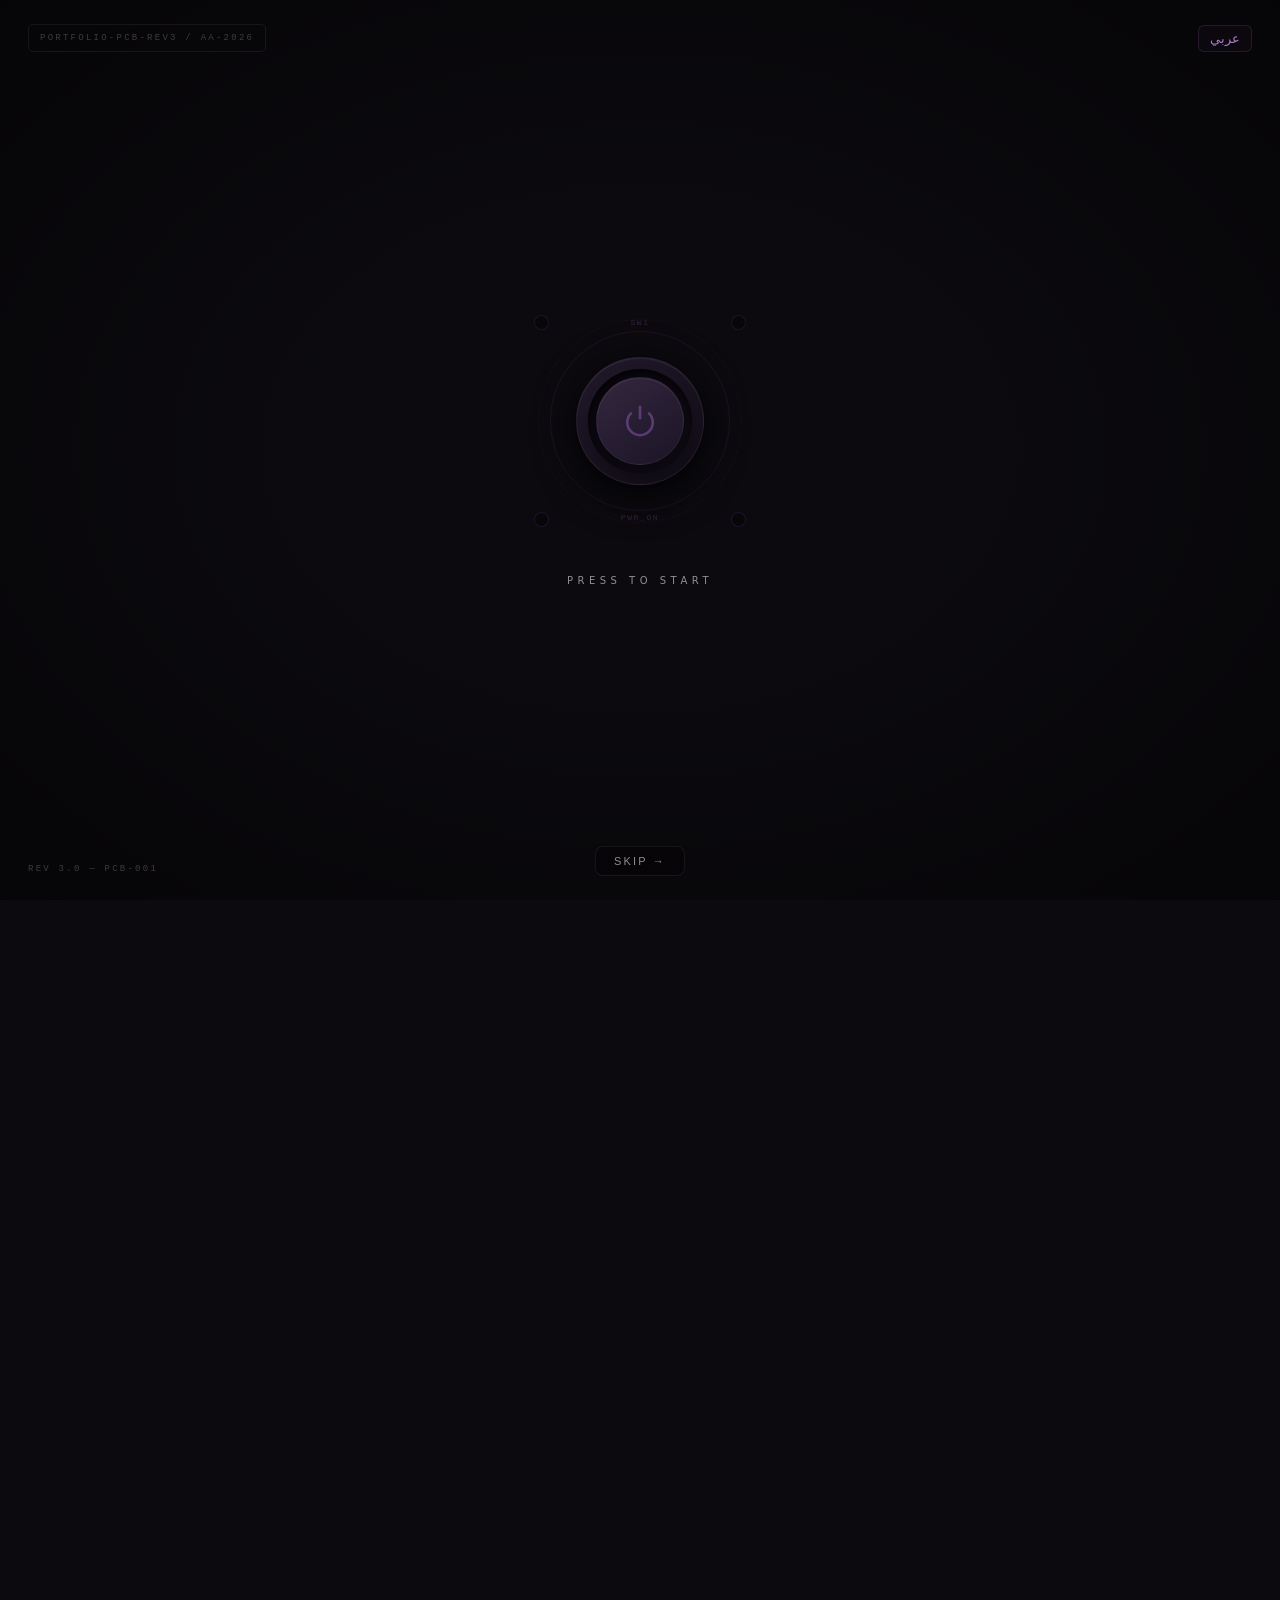
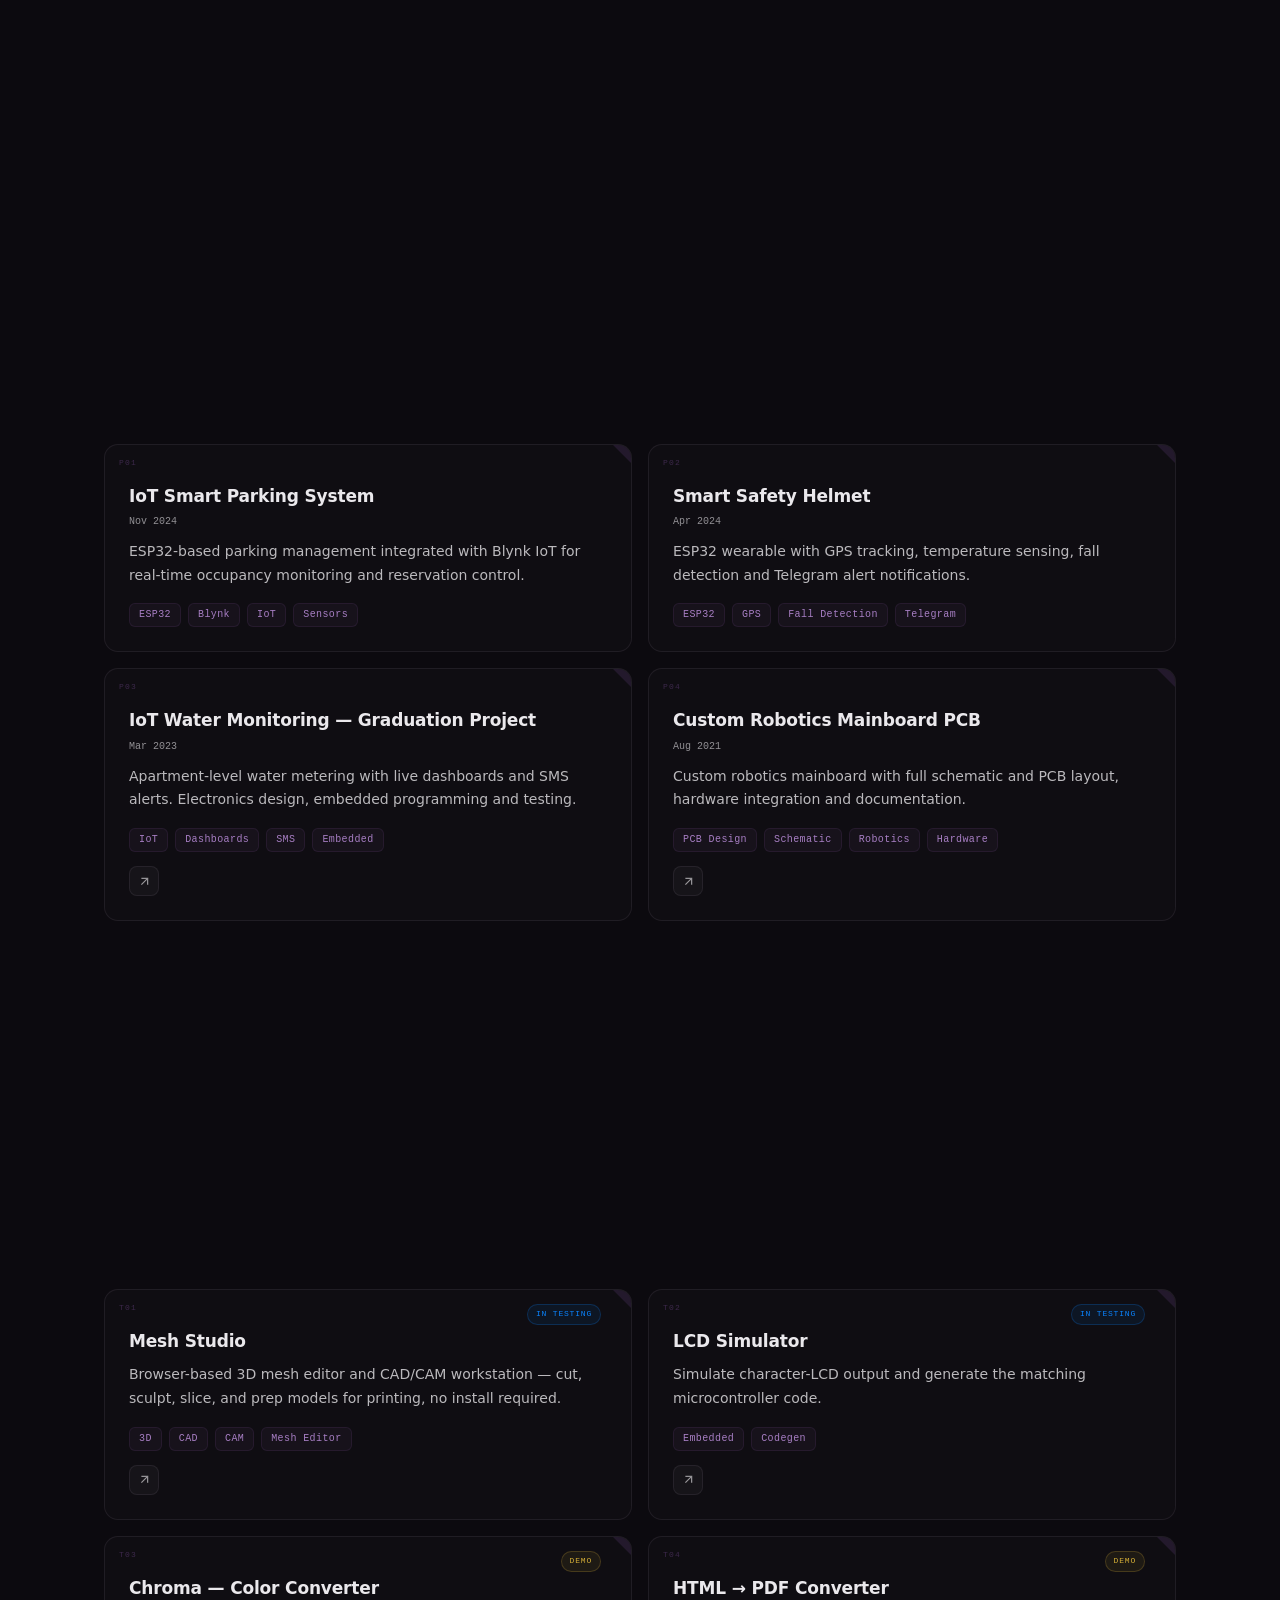
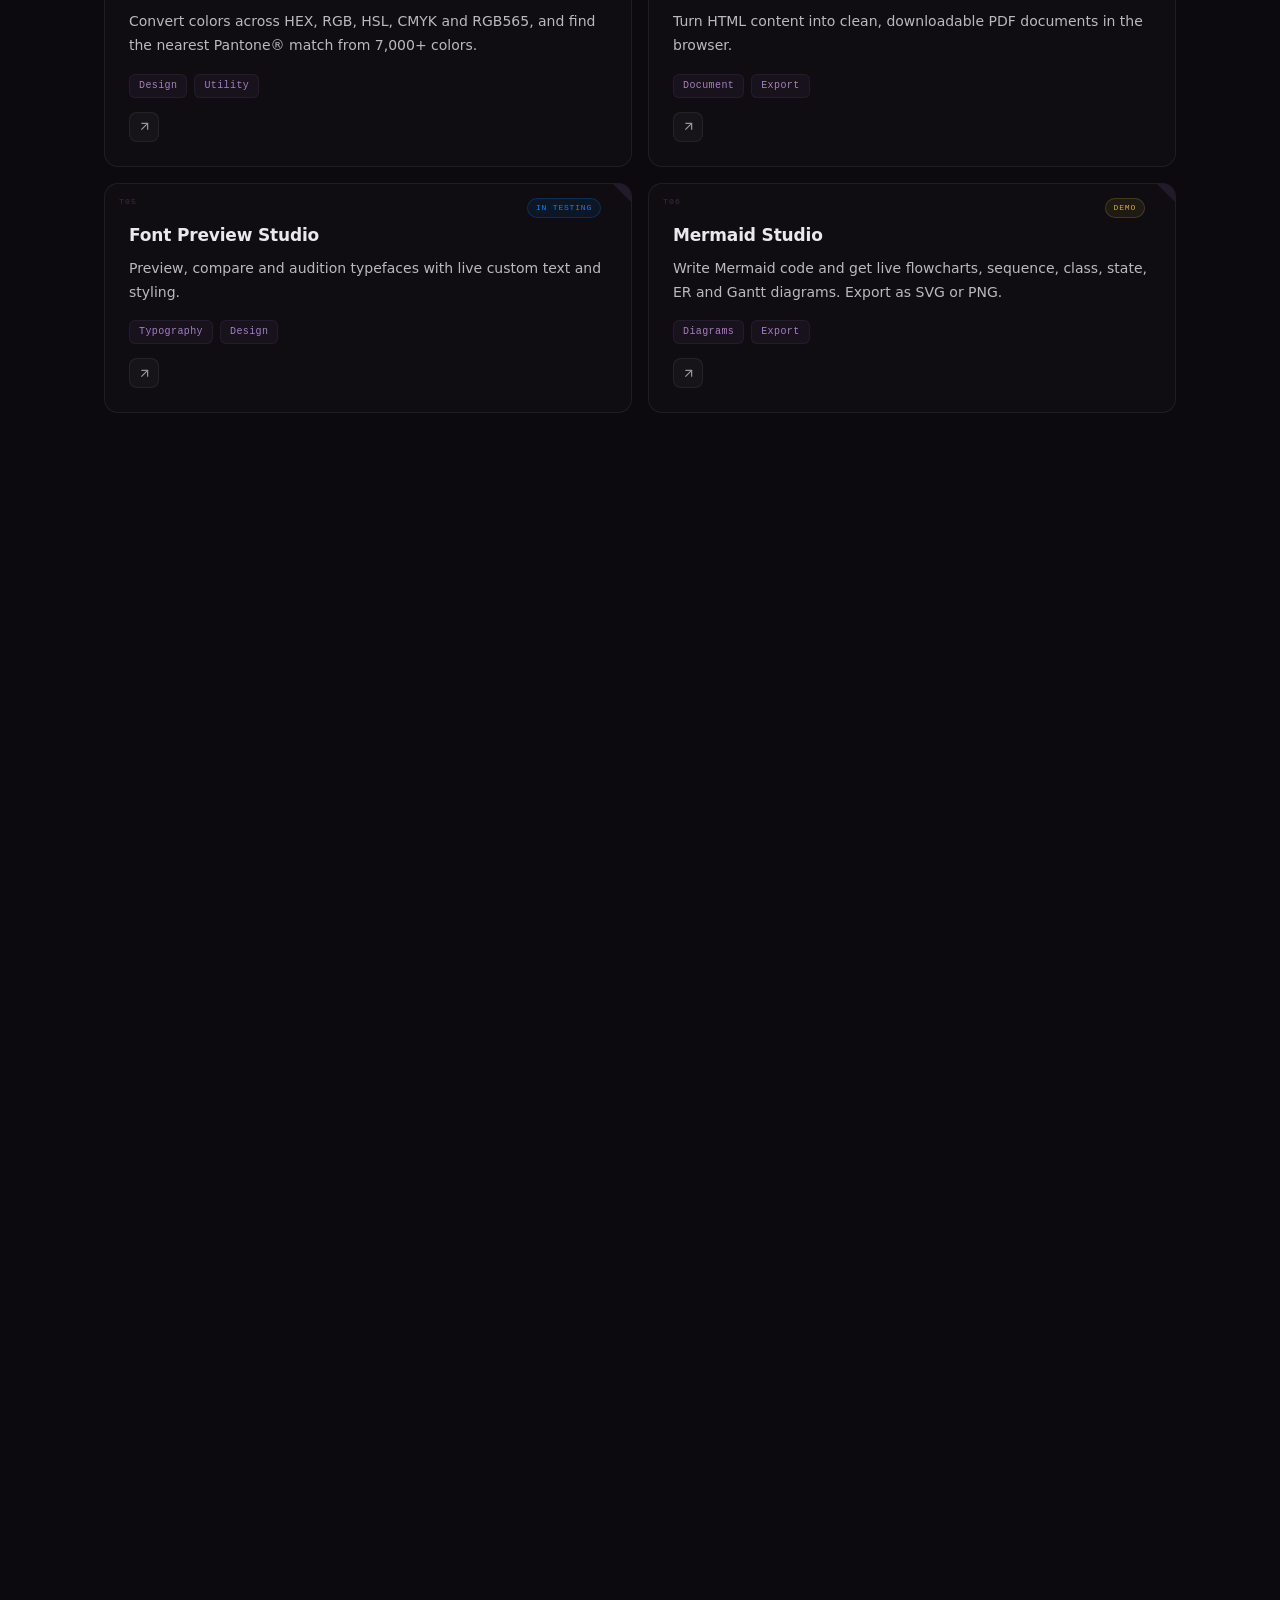
==== commit ff9631e6: "Add animated gradient border + NEW tag for newly-added tools" ====
--- a/index.html
+++ b/index.html
@@ -16,7 +16,7 @@
 </script>
 <meta name="viewport" content="width=device-width, initial-scale=1.0" />
 <meta name="description" content="Abdullah Alshenaifi (عبدالله الشنيفي) — Electronics Engineer. Embedded systems, IoT, PCB design, robotics, and 3D printing." />
-<meta http-equiv="Content-Security-Policy" content="default-src 'self'; script-src 'self' 'unsafe-inline' https://cdn.jsdelivr.net; style-src 'self' 'unsafe-inline' https://fonts.googleapis.com; font-src https://fonts.gstatic.com; img-src 'self' data: https:; frame-src 'self' https://p3d.in https://drive.google.com https://*.netlify.app; connect-src 'self' https://formspree.io https://aashenaifi.netlify.app; worker-src 'self' blob:; object-src 'none'; base-uri 'self'" />
+<meta http-equiv="Content-Security-Policy" content="default-src 'self'; script-src 'self' 'unsafe-inline' https://cdn.jsdelivr.net; style-src 'self' 'unsafe-inline' https://fonts.googleapis.com; font-src https://fonts.gstatic.com data: blob:; img-src 'self' data: https:; frame-src 'self' https://p3d.in https://drive.google.com https://*.netlify.app; connect-src 'self' https://cdn.jsdelivr.net https://formspree.io https://aashenaifi.netlify.app; worker-src 'self' blob:; object-src 'none'; base-uri 'self'" />
 <title>Abdullah Alshenaifi (عبدالله الشنيفي) — Electronics Engineer</title>
 <link rel="icon" href="favicon.svg" type="image/svg+xml" />
 <link rel="apple-touch-icon" href="favicon.svg" />
@@ -444,7 +444,7 @@
 .badge{position:absolute;top:14px;inset-inline-end:30px;font-family:'JetBrains Mono',monospace;font-size:8px;letter-spacing:.1em;
   text-transform:uppercase;padding:3px 8px;border-radius:99px}
 .badge.demo{color:var(--gold);background:rgba(212,175,55,.08);border:1px solid rgba(212,175,55,.22)}
-.badge.wip{color:var(--blue);background:rgba(10,132,255,.08);border:1px solid rgba(10,132,255,.22)}
+.badge.wip{color:var(--blue);background:rgba(10,132,255,.08);border:1px solid rgba(10,132,255,.22)}@property --border-angle{syntax:'<angle>';inherits:false;initial-value:0deg}@keyframes borderSpin{to{--border-angle:360deg}}@keyframes newGlow{0%,100%{box-shadow:0 0 10px rgba(128,81,159,.15)}50%{box-shadow:0 0 26px rgba(10,132,255,.35)}}.card.new-tool{border:2px solid transparent;background-image:linear-gradient(rgba(22,18,29,.97),rgba(22,18,29,.97)),conic-gradient(from var(--border-angle,0deg),var(--lav),var(--blue),var(--gold),var(--lav-light),var(--lav));background-origin:border-box;background-clip:padding-box,border-box;animation:borderSpin 4s linear infinite,newGlow 2.6s ease-in-out infinite}.card.new-tool:hover{border-color:transparent}.new-pill{display:inline-flex;align-items:center;gap:4px;font-family:'JetBrains Mono',monospace;font-size:9px;letter-spacing:.12em;text-transform:uppercase;color:var(--white);background:linear-gradient(90deg,rgba(128,81,159,.45),rgba(10,132,255,.45));border:1px solid rgba(225,204,232,.4);padding:3px 9px;border-radius:99px;vertical-align:middle;margin-inline-start:8px;animation:newGlow 2.2s ease-in-out infinite}
 .tools-note{font-family:'JetBrains Mono',monospace;font-size:11px;color:var(--t-3);margin-top:18px;
   padding:12px 16px;border-inline-start:2px solid rgba(212,175,55,.4);background:rgba(212,175,55,.03);border-radius:0 8px 8px 0}
 .card.clickable{cursor:pointer}
@@ -540,6 +540,13 @@
 .cv-preview-frame{display:none;margin-top:22px;border:1px solid var(--line);border-radius:14px;overflow:hidden}
 .cv-preview-frame.show{display:block}
 .cv-preview-frame iframe{width:100%;height:76vh;min-height:520px;border:none;display:block}
+.cv-pages{height:76vh;min-height:520px;overflow-y:auto;overflow-x:hidden;-webkit-overflow-scrolling:touch;background:#1a1722;padding:14px;display:flex;flex-direction:column;align-items:center;gap:14px}
+.cv-page{position:relative;flex-shrink:0;background:#fff;box-shadow:0 6px 24px rgba(0,0,0,.45);border-radius:4px;overflow:hidden;max-width:100%}
+.cv-page canvas{display:block;width:100%;height:auto}
+.cv-page a.cv-link{position:absolute;display:block}
+.cv-pages-msg{margin:auto;color:var(--t-3);font-size:13px;font-family:'JetBrains Mono',monospace;text-align:center;padding:30px}
+.cv-pages-msg a{color:var(--lav-2,#E1CCE8);text-decoration:underline}
+@media (max-width:640px){.cv-pages{height:70vh;min-height:420px;padding:8px;gap:8px}}
 
 /* ───────────────── CONTACT ───────────────── */
 .contact-cards{display:grid;grid-template-columns:1fr 1fr;gap:12px;margin-bottom:30px}
@@ -833,7 +840,8 @@
           </div>
         </div>
         <div id="cvPreviewWrap" class="cv-preview-frame">
-          <iframe id="cvIframe" src="" title="CV Preview" referrerpolicy="no-referrer"></iframe>
+          <div id="cvPages" class="cv-pages" role="document" aria-label="CV Preview"></div>
+          <iframe id="cvIframe" src="" title="CV Preview" referrerpolicy="no-referrer" style="display:none"></iframe>
         </div>
       </div>
     </div>
@@ -971,7 +979,7 @@
   {titleEn:"Chroma — Color Converter", titleAr:"كروما — محوّل الألوان", descEn:"Convert colors across HEX, RGB, HSL, CMYK and RGB565, and find the nearest Pantone® match from 7,000+ colors.", descAr:"تحويل الألوان بين HEX و RGB و HSL و CMYK و RGB565، وإيجاد أقرب لون Pantone® من أكثر من 7,000 لون.", url:"tools/chroma-color-converter/", tags:["Design","Utility"], badge:"demo"},
   {titleEn:"HTML → PDF Converter", titleAr:"محوّل HTML إلى PDF", descEn:"Turn HTML content into clean, downloadable PDF documents in the browser.", descAr:"تحويل محتوى HTML إلى ملفات PDF نظيفة قابلة للتحميل من المتصفح.", url:"tools/html-pdf-converter/", tags:["Document","Export"], badge:"demo"},
   {titleEn:"Font Preview Studio", titleAr:"استوديو معاينة الخطوط", descEn:"Preview, compare and audition typefaces with live custom text and styling.", descAr:"معاينة ومقارنة الخطوط مع نص مخصص حي وتنسيقات مباشرة.", url:"tools/font-preview-studio/", tags:["Typography","Design"], badge:"wip"},
-  {titleEn:"Mermaid Studio", titleAr:"استوديو Mermaid", descEn:"Write Mermaid code and get live flowcharts, sequence, class, state, ER and Gantt diagrams. Export as SVG or PNG.", descAr:"اكتب كود Mermaid واحصل فورًا على مخططات انسيابية وتسلسلية وغيرها، مع تصدير SVG أو PNG.", url:"tools/mermaid-studio/", tags:["Diagrams","Export"], badge:"demo"},
+  {titleEn:"Mermaid Studio", titleAr:"استوديو Mermaid", descEn:"Write Mermaid code and get live flowcharts, sequence, class, state, ER and Gantt diagrams. Export as SVG or PNG.", descAr:"اكتب كود Mermaid واحصل فورًا على مخططات انسيابية وتسلسلية وغيرها، مع تصدير SVG أو PNG.", url:"tools/mermaid-studio/", tags:["Diagrams","Export"], badge:"demo"},{titleEn:"Mesh Studio", titleAr:"ميش ستوديو", descEn:"Browser-based 3D mesh editor and CAD/CAM workstation — cut, sculpt, slice, and prep models for printing, no install required.", descAr:"محرر مجسمات ثلاثية الأبعاد ومحطة عمل CAD/CAM تعمل من المتصفح مباشرة — قص، نحت، تقطيع، وتجهيز النماذج للطباعة بدون أي تثبيت.", url:"https://mesh.aashenaifi.com/", tags:["3D","CAD","CAM","Mesh Editor"], badge:"wip", new:true},
 ];
 
 let SOCIALS = [
@@ -1156,9 +1164,9 @@
   $("#toolsGrid").innerHTML = visibleTools().map((t,i)=>{
     const title=esc(lang==="ar"?t.titleAr:t.titleEn), desc=esc(lang==="ar"?t.descAr:t.descEn);
     const tags=(t.tags||[]).map(x=>`<span class="tag">${esc(x)}</span>`).join("");
-    const badge=t.badge==="wip"?`<span class="badge wip">IN&nbsp;TESTING</span>`:`<span class="badge demo">DEMO</span>`;
-    return `<div class="card clickable" data-tool-idx="${i}"><div class="corner"></div><div class="pnum">T${String(i+1).padStart(2,"0")}</div>${badge}
-      <h3>${title}</h3><p style="margin-top:8px">${desc}</p><div class="tags">${tags}</div>
+    const badge=t.badge==="wip"?`<span class="badge wip">IN&nbsp;TESTING</span>`:`<span class="badge demo">DEMO</span>`;const newTag=t.new?` <span class="new-pill">NEW</span>`:"";
+    return `<div class="card clickable${t.new?' new-tool':''}" data-tool-idx="${i}"><div class="corner"></div><div class="pnum">T${String(i+1).padStart(2,"0")}</div>${badge}
+      <h3>${title}${newTag}</h3><p style="margin-top:8px">${desc}</p><div class="tags">${tags}</div>
       <div class="links"><a class="icbtn" href="${esc(toolHref(t))}" title="${L(isLocalTool(t)?'open':'visit')}" data-tool-link="${i}">${arrowSvg}</a></div></div>`;
   }).join("");
   const launch=(i,e)=>{
@@ -1173,6 +1181,7 @@
 let toolReturnY=0;
 function openTool(t,push){
   const view=$("#toolView"), frame=$("#toolViewFrame");
+  if(view.parentElement!==document.body) document.body.appendChild(view);
   if(!view.classList.contains("open")) toolReturnY=window.scrollY;
   $("#toolViewTitle").textContent = lang==="ar"?t.titleAr:t.titleEn;
   view.classList.remove("loaded");
@@ -1282,24 +1291,126 @@
   $$("[data-t]").forEach(el=>{ el.textContent = L(el.dataset.t); });
   document.documentElement.lang = lang;
   document.documentElement.dir = lang==="ar"?"rtl":"ltr";
-  $("#langBtn").textContent = lang==="ar"?"EN":"عربي";
-  $("#bootLang").textContent = lang==="ar"?"EN":"عربي";
-  // CV iframe preview follows language
-  const _cvBase = new URL("./", document.baseURI).href;
-  const _cvAbs = f => f ? (f.startsWith("http") ? f : _cvBase + f) : "";
-  const cvWrap=$("#cvPreviewWrap"), cvIf=$("#cvIframe");
-  if(cvWrap && cvIf){
-    if(CONFIG.cv.showPreview){
-      cvWrap.classList.add("show");
-      const newSrc=_cvAbs(lang==="ar"?CONFIG.cv.downloadAr:CONFIG.cv.downloadEn);
-      cvIf.src="";
-      requestAnimationFrame(()=>{ cvIf.src=newSrc; });
-    } else {
-      cvWrap.classList.remove("show");
-      cvIf.src="";
+  const _lb=$("#langBtn"), _bl=$("#bootLang");
+  if(_lb) _lb.textContent = lang==="ar"?"EN":"عربي";
+  if(_bl) _bl.textContent = lang==="ar"?"EN":"عربي"; // boot screen is removed after start
+  // CV preview follows language — renders the SAME PDF as the Download button, on every device
+  const cvWrap=$("#cvPreviewWrap");
+  if(cvWrap){
+    if(CONFIG.cv.showPreview){ cvWrap.classList.add("show"); CVPreview.request(); }
+    else { cvWrap.classList.remove("show"); CVPreview.clear(); }
+  }
+}
+
+/* ═══════════════ CV PREVIEW (PDF.js) ═══════════════
+   Draws each page of the downloadable PDF onto a canvas, so the preview is
+   byte-for-byte the file people download — works on Android, iPhone and desktop
+   (no browser PDF plugin needed). Loads PDF.js only when the CV section is near
+   the screen. Falls back to the old iframe if PDF.js can't load. */
+const CVPreview=(function(){
+  const V="3.11.174", CDN="https://cdn.jsdelivr.net/npm/pdfjs-dist@"+V+"/";
+  let libP=null, token=0, seen=false, pending=false, lastKey="", lastW=0;
+  const box=()=>$("#cvPages"), ifr=()=>$("#cvIframe");
+  const absUrl=f=>f?(f.startsWith("http")?f:new URL("./",document.baseURI).href+f):"";
+  function loadLib(){
+    if(libP) return libP;
+    libP=new Promise((res,rej)=>{
+      if(window.pdfjsLib) return res(window.pdfjsLib);
+      const sc=document.createElement("script");
+      sc.src=CDN+"legacy/build/pdf.min.js"; sc.async=true;
+      sc.onload=()=>{
+        const lib=window.pdfjsLib; if(!lib) return rej(new Error("pdfjs missing"));
+        try{
+          const blob=new Blob(['importScripts("'+CDN+'legacy/build/pdf.worker.min.js");'],{type:"text/javascript"});
+          lib.GlobalWorkerOptions.workerPort=new Worker(URL.createObjectURL(blob));
+        }catch(e){ lib.GlobalWorkerOptions.workerSrc=CDN+"legacy/build/pdf.worker.min.js"; }
+        res(lib);
+      };
+      sc.onerror=()=>rej(new Error("pdfjs load failed"));
+      document.head.appendChild(sc);
+    });
+    libP.catch(()=>{ libP=null; });
+    return libP;
+  }
+  function msg(html){ const b=box(); if(b) b.innerHTML='<div class="cv-pages-msg">'+html+'</div>'; }
+  function fallback(url){
+    const b=box(), f=ifr(); if(!b||!f) return;
+    const drv=lang==="ar"?CONFIG.cv.viewAr:CONFIG.cv.viewEn;
+    const noInline=navigator.pdfViewerEnabled===false||/Android/i.test(navigator.userAgent);
+    const src=(noInline&&drv&&/drive\.google\.com\/file\/d\//.test(drv))?drv.replace(/\/(view|edit)[^/]*$/,"/preview"):url;
+    b.style.display="none"; f.style.display="block"; f.src=src;
+  }
+  async function render(){
+    const b=box(); if(!b) return;
+    const url=absUrl(lang==="ar"?CONFIG.cv.downloadAr:CONFIG.cv.downloadEn);
+    if(!url){ msg(""); return; }
+    const w=b.clientWidth; lastKey=url; lastW=w;
+    const my=++token;
+    b.style.display=""; const f=ifr(); if(f){ f.style.display="none"; f.src=""; }
+    msg(lang==="ar"?"جاري تحميل المعاينة…":"Loading preview…");
+    let lib;
+    try{ lib=await loadLib(); }catch(e){ if(my===token) fallback(url); return; }
+    try{
+      const doc=await lib.getDocument({url:url,cMapUrl:CDN+"cmaps/",cMapPacked:true,standardFontDataUrl:CDN+"standard_fonts/",isEvalSupported:false}).promise;
+      if(my!==token){ doc.destroy(); return; }
+      const frag=document.createDocumentFragment();
+      const avail=Math.max(200,b.clientWidth-(innerWidth<=640?16:28));
+      const dpr=Math.min(window.devicePixelRatio||1,3);
+      for(let i=1;i<=doc.numPages;i++){
+        const page=await doc.getPage(i); if(my!==token){ doc.destroy(); return; }
+        const base=page.getViewport({scale:1});
+        const cssW=Math.min(avail,900), scale=cssW/base.width;
+        const vp=page.getViewport({scale:scale*dpr});
+        const wrap=document.createElement("div"); wrap.className="cv-page";
+        wrap.style.width=cssW+"px";
+        const c=document.createElement("canvas"); c.width=Math.floor(vp.width); c.height=Math.floor(vp.height);
+        c.setAttribute("aria-label",(lang==="ar"?"صفحة ":"Page ")+i);
+        wrap.appendChild(c);
+        await page.render({canvasContext:c.getContext("2d"),viewport:vp}).promise;
+        try{
+          const cssVp=page.getViewport({scale:scale});
+          (await page.getAnnotations()).forEach(a=>{
+            if(a.subtype!=="Link"||!a.url) return;
+            if(!/^(https?:|mailto:|tel:)/i.test(a.url)) return;
+            const r=cssVp.convertToViewportRectangle(a.rect);
+            const x=Math.min(r[0],r[2]), y=Math.min(r[1],r[3]);
+            const l=document.createElement("a"); l.className="cv-link"; l.href=a.url; l.target="_blank"; l.rel="noopener";
+            l.style.left=x+"px"; l.style.top=y+"px"; l.style.width=Math.abs(r[2]-r[0])+"px"; l.style.height=Math.abs(r[3]-r[1])+"px";
+            wrap.appendChild(l);
+          });
+        }catch(e){}
+        frag.appendChild(wrap);
+        if(i===1){ b.innerHTML=""; }
+        b.appendChild(frag);
+      }
+      doc.destroy();
+    }catch(e){
+      if(my!==token) return;
+      msg((lang==="ar"?"تعذّر عرض المعاينة. ":"Preview unavailable. ")+'<a href="'+url+'" target="_blank" rel="noopener">'+(lang==="ar"?"افتح الملف":"Open the PDF")+'</a>');
     }
   }
-}
+  function request(){
+    if(!seen){ pending=true; return; }
+    const url=absUrl(lang==="ar"?CONFIG.cv.downloadAr:CONFIG.cv.downloadEn);
+    const b=box();
+    if(url===lastKey && b && b.querySelector(".cv-page") && Math.abs(b.clientWidth-lastW)<40) return;
+    render();
+  }
+  function clear(){ token++; lastKey=""; const b=box(); if(b) b.innerHTML=""; const f=ifr(); if(f) f.src=""; }
+  // start when the CV section approaches the viewport
+  function arm(){
+    const sec=$("#cvPreviewWrap"); if(!sec) return;
+    const go=()=>{ if(seen) return; seen=true; if(pending||CONFIG.cv.showPreview) request(); };
+    if("IntersectionObserver" in window){
+      const io=new IntersectionObserver(es=>{ if(es.some(e=>e.isIntersecting)){ io.disconnect(); go(); } },{rootMargin:"600px 0px"});
+      io.observe(sec);
+    } else go();
+  }
+  let rt=0;
+  addEventListener("resize",()=>{ clearTimeout(rt); rt=setTimeout(()=>{ if(seen&&CONFIG.cv.showPreview) request(); },300); });
+  if(document.readyState==="loading") document.addEventListener("DOMContentLoaded",arm); else setTimeout(arm,0);
+  return {request,clear};
+})();
 
 function renderContact(){
   const c=CONFIG.contact;
@@ -1587,6 +1698,6 @@
 $("#burger").onclick=()=>{ const open=$("#header").classList.toggle("menu-open"); $("#burger").setAttribute("aria-expanded",open); };
 addEventListener("scroll",spy,{passive:true});
 // auto-reveal skip hint after 6s of inactivity (keeps button skippable)
-setTimeout(()=>{ if(!booted) $("#skipBtn").style.boxShadow="0 0 18px rgba(128,81,159,.3)"; },6000);
+setTimeout(()=>{ const sb=$("#skipBtn"); if(!booted && sb) sb.style.boxShadow="0 0 18px rgba(128,81,159,.3)"; },6000);
 </script>
-</body>+</body>
